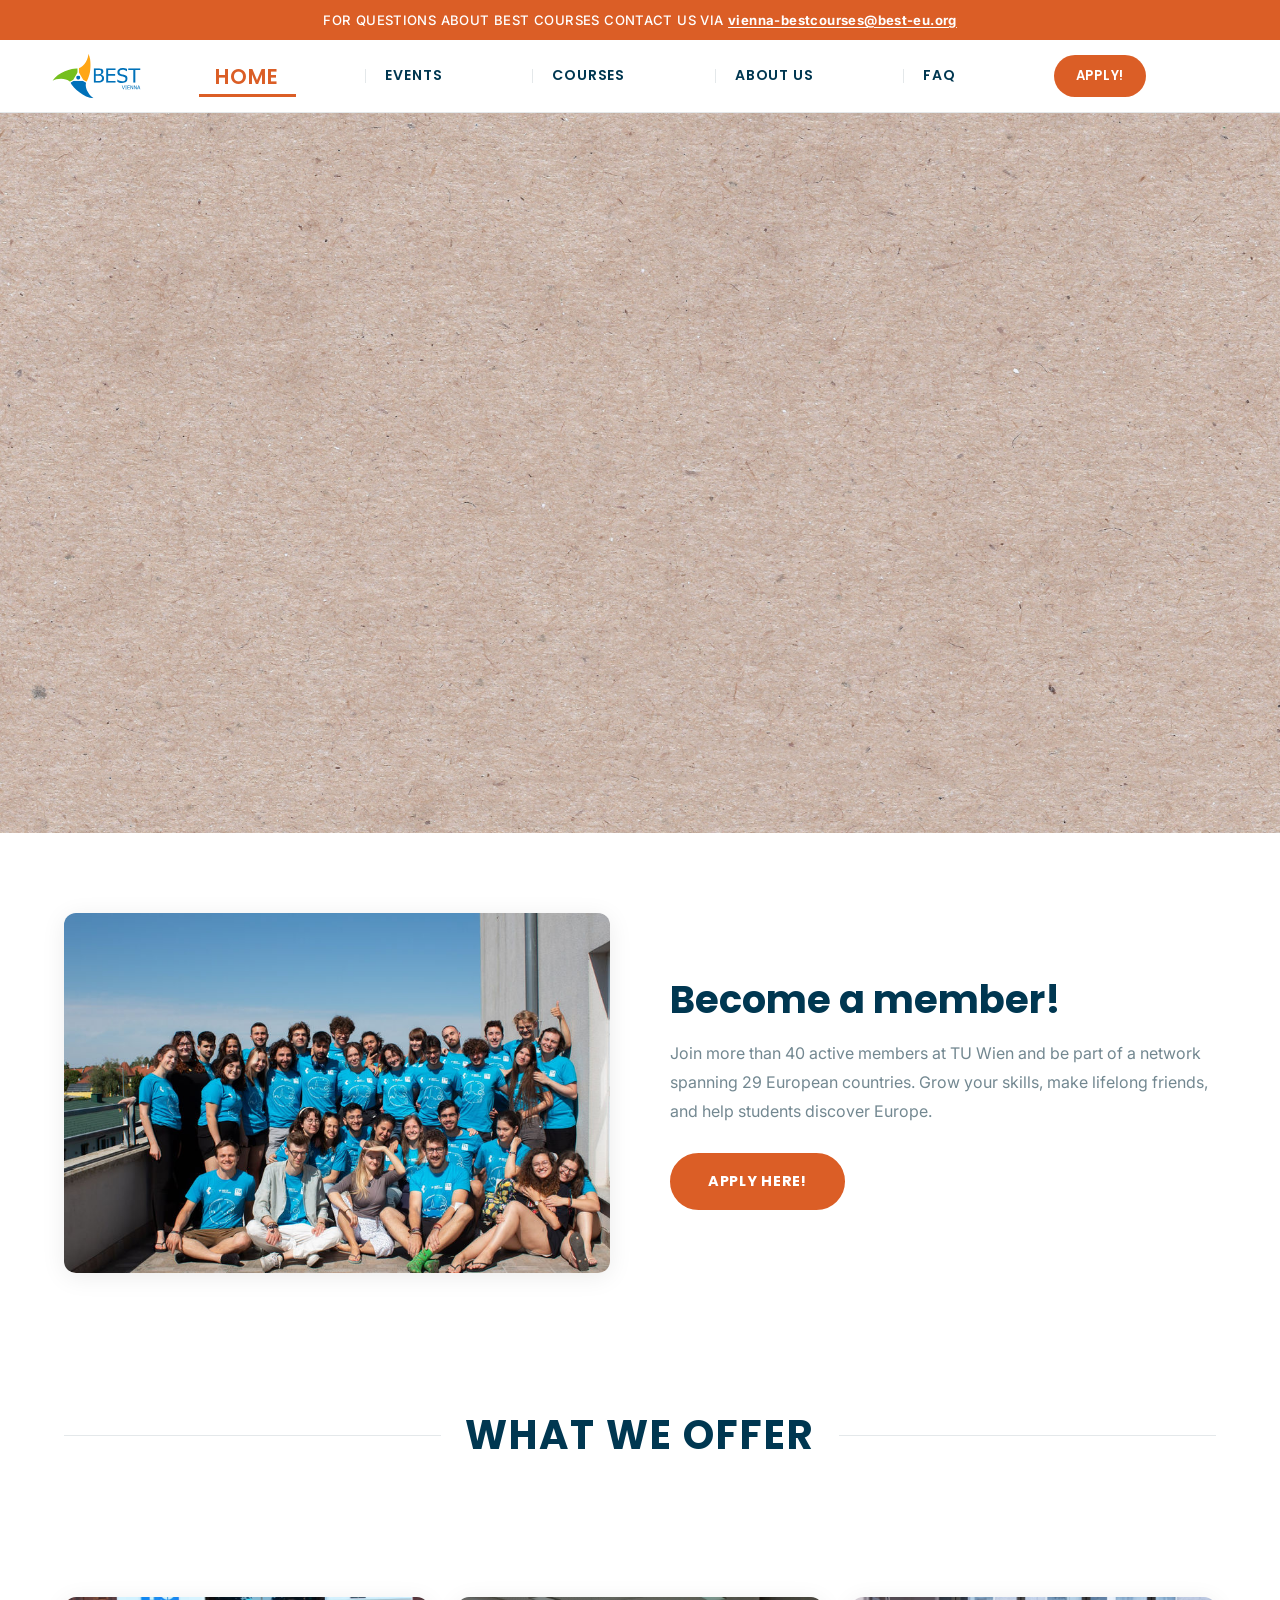
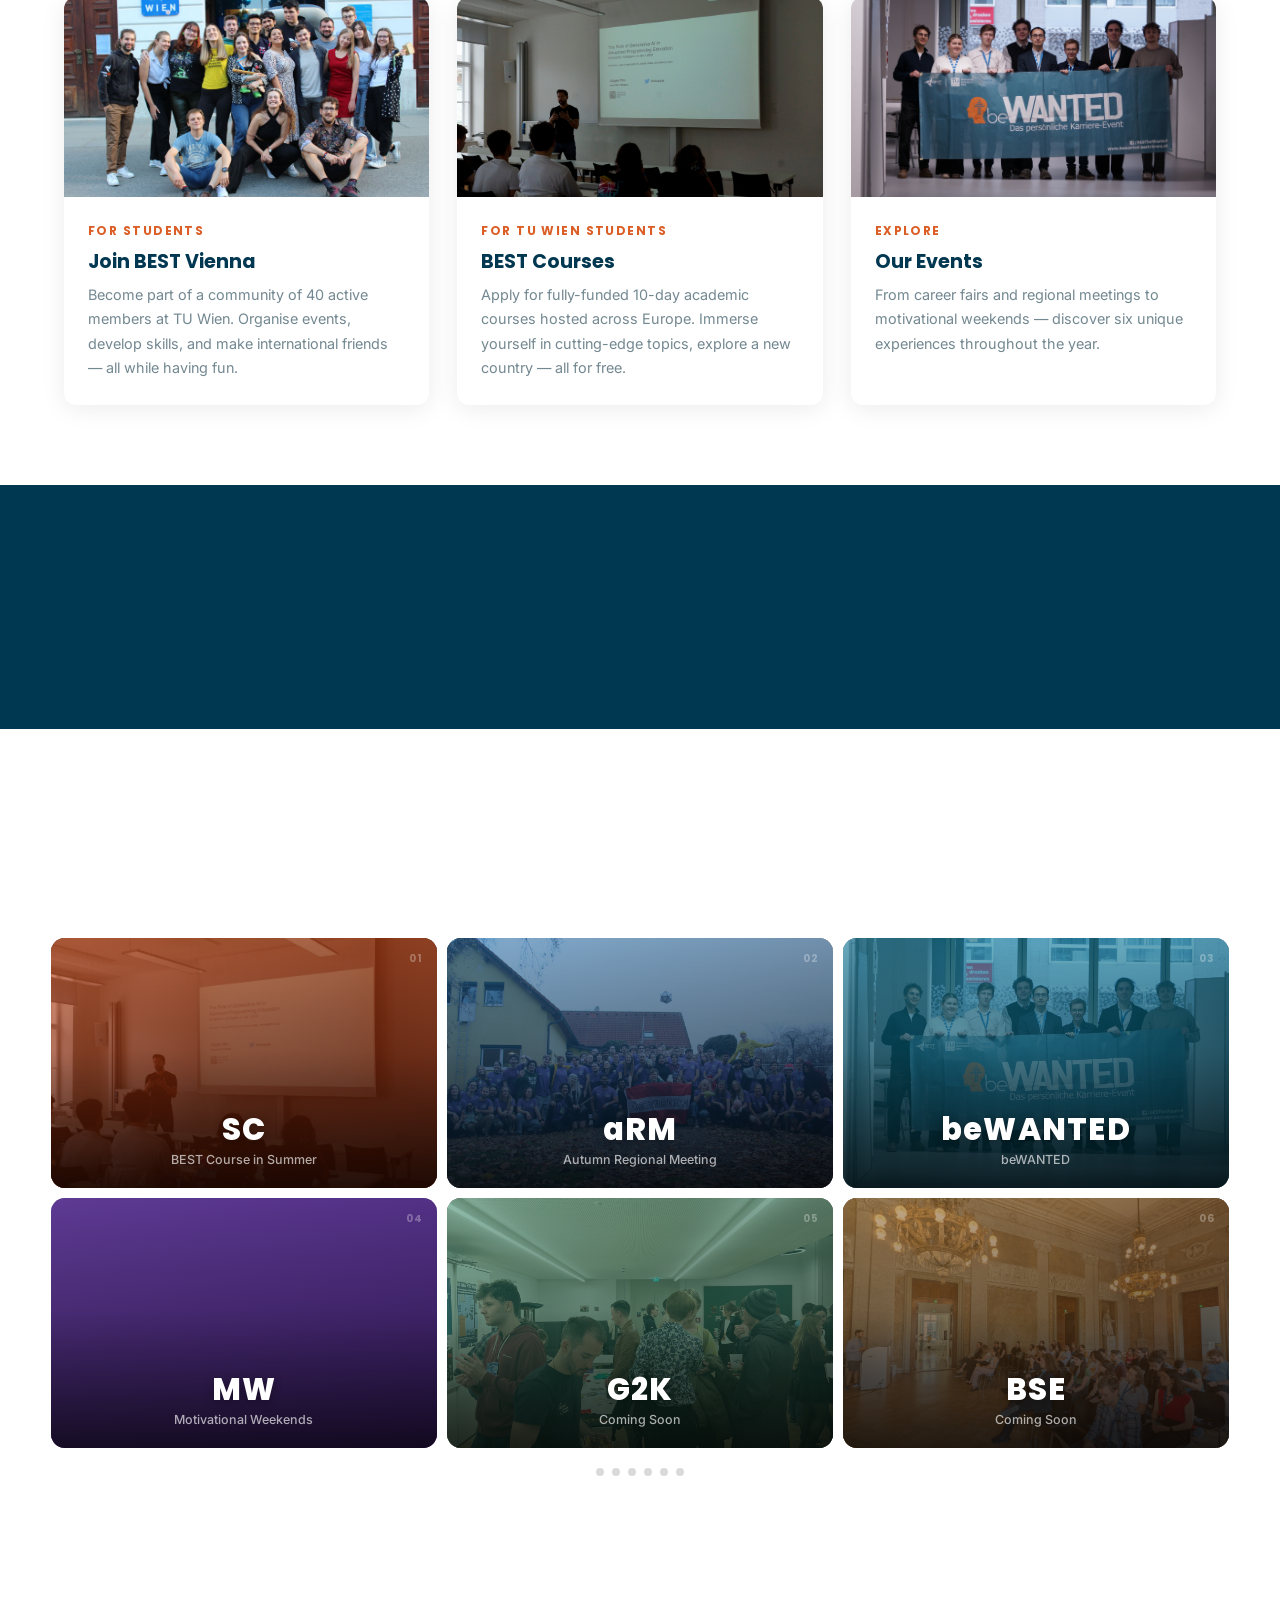
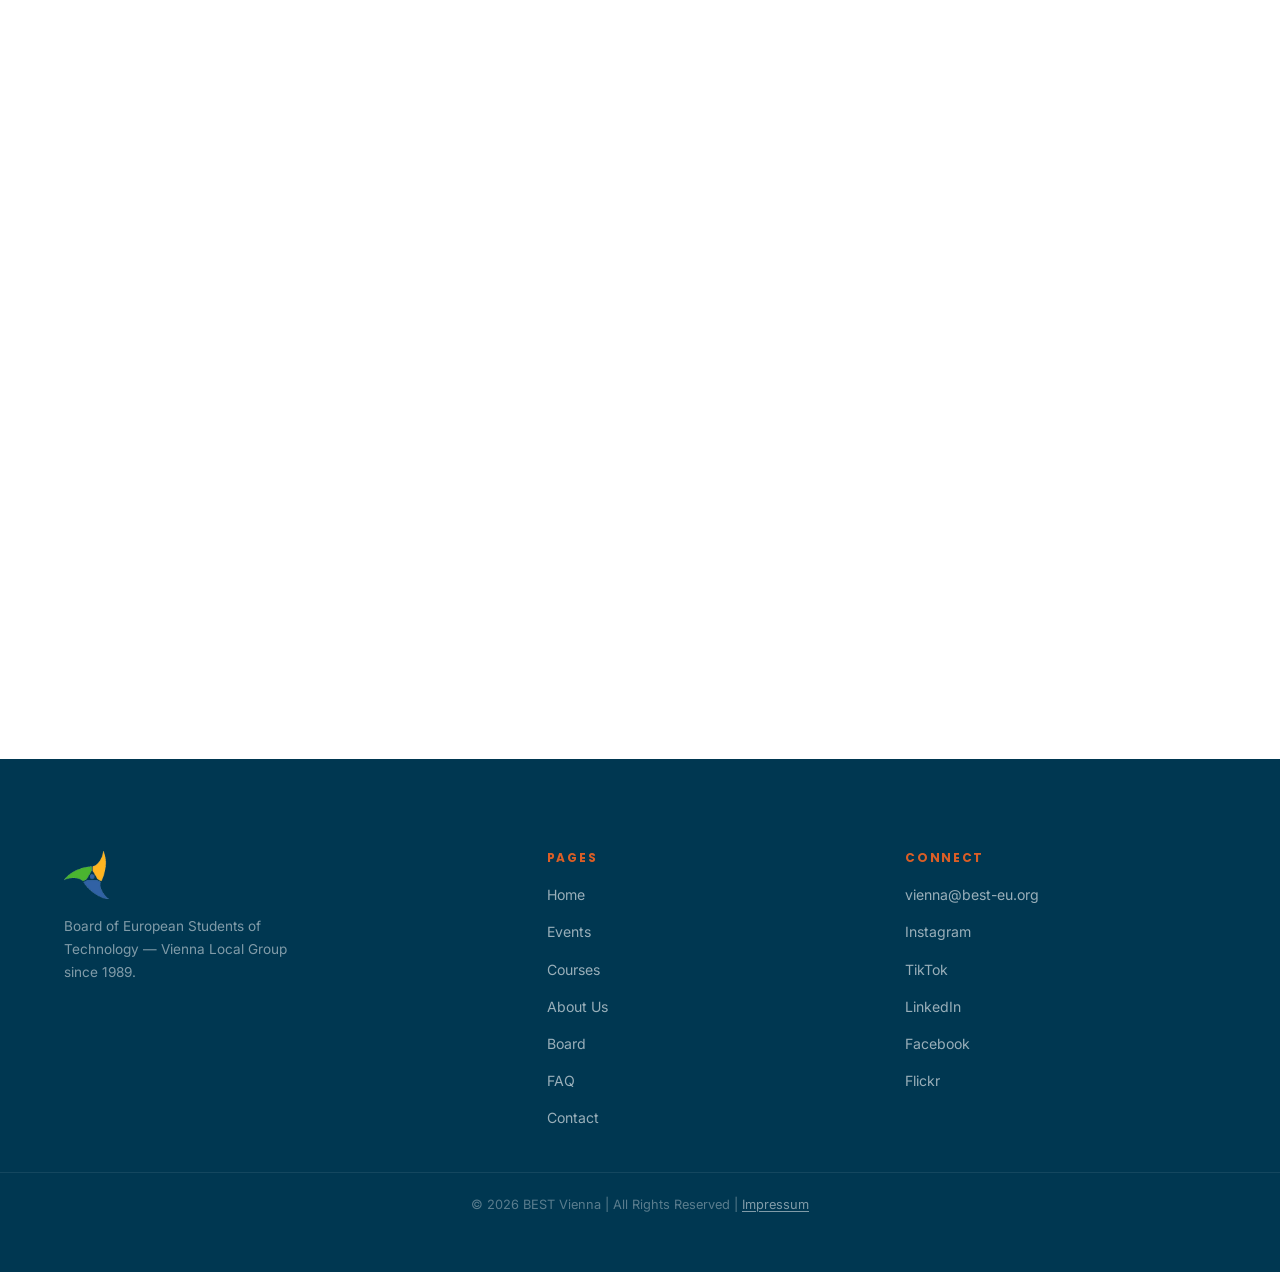
==== index.html @ dc5f65e5 "Restructure website UX: merge Board into About, simplify Home page - Merge Board page into About Us " ====
<!DOCTYPE html>
<html lang="en">
<head>
  <meta charset="UTF-8" />
  <meta name="viewport" content="width=device-width, initial-scale=1.0" />
  <title>BEST Vienna — Board of European Students of Technology</title>
  <meta name="description" content="BEST Vienna — Board of European Students of Technology at TU Wien. Connecting students across Europe since 1989." />

  <link rel="preconnect" href="https://fonts.googleapis.com" />
  <link rel="preconnect" href="https://fonts.gstatic.com" crossorigin />
  <link href="https://fonts.googleapis.com/css2?family=Inter:wght@400;500;600&family=Poppins:wght@600;700;800&display=swap" rel="stylesheet" />

  <link rel="stylesheet" href="assets/css/styles.css?v=2" />
  <link rel="stylesheet" href="assets/css/events.css" />
  <link rel="icon" href="assets/images/logos/best_logomark.png" type="image/png" />
  <link rel="preload" as="image" href="assets/images/Website_Header_Loading_Placeholder.png" />
</head>
<body>

  <!-- ===== Announcement Bar ===== -->
  <div class="announcement-bar">
    FOR QUESTIONS ABOUT BEST COURSES CONTACT US VIA
    <a href="mailto:vienna-bestcourses@best-eu.org">vienna-bestcourses@best-eu.org</a>
  </div>

  <!-- ===== Navbar ===== -->
  <div id="navbar-placeholder"></div>
  <script src="assets/js/navbar.js"></script>

  <main>

    <!-- ===== 1. Hero / Video ===== -->
    <section class="hero-video">
      <video class="hero-video-bg" id="heroVideo" autoplay muted playsinline aria-hidden="true"
             poster="assets/images/Website_Header_Loading_Placeholder.png">
        <source src="assets/images/Website_Header_Blue.mp4" type="video/mp4" />
      </video>
      <!-- Placeholder shown atomically from preload cache, fades out when video plays -->
      <div class="hero-placeholder" id="heroPlaceholder" aria-hidden="true"></div>
    </section>

    <!-- ===== 2. Become a Member ===== -->
    <section class="join-section section-pad">
      <div class="container join-inner">
        <div class="join-image fade-up">
          <img src="assets/images/sc22_group_lg.jpg" alt="BEST Vienna members" />
        </div>
        <div class="join-content fade-up delay-2">
          <h2>Become a member!</h2>
          <p>
            Join more than <span id="stat-active-members">20</span> active members at TU Wien and be part of a network spanning
            <span id="stat-countries-join">30</span> European countries. Grow your skills, make lifelong friends, and help students
            discover Europe.
          </p>
          <a href="https://forms.gle/giR4ARjsJGW3wWr38" class="btn btn-primary btn-lg">Apply here!</a>
        </div>
      </div>
    </section>

    <!-- ===== 3. WHAT WE OFFER ===== -->
    <div class="section-divider container fade-up">
      <span>WHAT WE OFFER</span>
    </div>

    <section class="pillars-section section-pad">
      <div class="container">
        <div class="pillars-grid">
          <a href="about.html" class="pillar-card fade-up delay-1">
            <img src="assets/images/lga22_group_lg.jpg" alt="Join BEST Vienna" class="pillar-img" />
            <div class="pillar-body">
              <div class="pillar-label">For Students</div>
              <h3>Join BEST Vienna</h3>
              <p>
                Become part of a community of <span id="stat-active-members-pillar">40</span> active members at TU Wien.
                Organise events, develop skills, and make international friends — all while having fun.
              </p>
            </div>
          </a>
          <a href="https://www.bestvienna.at/news" class="pillar-card fade-up delay-2">
            <img src="assets/images/events/BEST_Course.jpg" alt="BEST Courses" class="pillar-img" />
            <div class="pillar-body">
              <div class="pillar-label">For TU Wien Students</div>
              <h3>BEST Courses</h3>
              <p>
                Apply for fully-funded 10-day academic courses hosted across Europe.
                Immerse yourself in cutting-edge topics, explore a new country — all for free.
              </p>
            </div>
          </a>
          <a href="events.html" class="pillar-card fade-up delay-3">
            <img src="assets/images/events/beWANTED.jpg" alt="Our Events" class="pillar-img" />
            <div class="pillar-body">
              <div class="pillar-label">Explore</div>
              <h3>Our Events</h3>
              <p>
                From career fairs and regional meetings to motivational weekends —
                discover six unique experiences throughout the year.
              </p>
            </div>
          </a>
        </div>
      </div>
    </section>

    <!-- ===== 4. BEST in NUMBERS ===== -->
    <section class="stats-bar">
      <div class="container">
        <div class="stats-bar-inner">
          <div class="stats-bar-item fade-up delay-1">
            <div class="stat-number" id="stat-local-groups" data-target="84" data-suffix="">84</div>
            <div class="stat-label">Local BEST Groups</div>
          </div>
          <div class="stats-bar-item fade-up delay-2">
            <div class="stat-number" id="stat-countries" data-target="30" data-suffix="">30</div>
            <div class="stat-label">Countries</div>
          </div>
          <div class="stats-bar-item fade-up delay-3">
            <div class="stat-number" id="stat-volunteers" data-target="4000" data-suffix="+">4000+</div>
            <div class="stat-label">Volunteers</div>
          </div>
          <div class="stats-bar-item fade-up delay-4">
            <div class="stat-number" id="stat-vienna-members" data-target="40" data-suffix="">~40</div>
            <div class="stat-label">Members in Vienna</div>
          </div>
        </div>
      </div>
    </section>

    <!-- ===== 7. OUR EVENTS ===== -->
    <div class="section-divider container fade-up">
      <span>OUR EVENTS</span>
    </div>

    <section class="ev-selector ev-selector--light" id="events">
      <div class="ev-hint fade-up" aria-live="polite" id="evHint">— Select an event to explore —</div>

      <div class="ev-stage" id="evStage">

        <!-- Featured panel (expands on selection) -->
        <div class="ev-featured" id="evFeatured" aria-label="Event detail" role="region">
          <div class="ev-feat-bg" id="evFeatBg" aria-hidden="true"></div>
          <div class="ev-feat-overlay" aria-hidden="true"></div>
          <div class="ev-feat-content">
            <div class="ev-feat-image" id="evFeatImage" aria-hidden="true">
              <img id="evFeatImg" alt="" src="">
            </div>
            <div class="ev-feat-left">
              <span class="ev-feat-tag" id="evFeatTag"></span>
              <h2 class="ev-feat-title" id="evFeatTitle"></h2>
              <p class="ev-feat-desc" id="evFeatDesc"></p>
              <ul class="ev-feat-facts" id="evFeatFacts" aria-label="Key facts"></ul>
              <a class="btn btn-primary ev-feat-cta" id="evFeatCta" href="#">—</a>
            </div>
          </div>
          <div class="ev-feat-deco" id="evFeatDeco" aria-hidden="true"></div>
          <button class="ev-feat-close" id="evFeatClose" aria-label="Close event detail">
            <svg width="18" height="18" viewBox="0 0 24 24" fill="none" stroke="currentColor" stroke-width="2.5" stroke-linecap="round"><line x1="18" y1="6" x2="6" y2="18"/><line x1="6" y1="6" x2="18" y2="18"/></svg>
          </button>
        </div>

        <!-- Cards grid — populated by events.js -->
        <div class="ev-cards" id="evCards" role="list" aria-label="Events"></div><!-- /ev-cards -->
      </div><!-- /ev-stage -->

      <!-- Dots indicator — populated by events.js -->
      <div class="ev-dots" id="evDots" role="tablist" aria-label="Event navigation"></div>

    </section>

    <!-- ===== 8. CONTACT ===== -->
    <div class="section-divider container fade-up">
      <span>CONTACT</span>
    </div>

    <section id="contact" class="contact-section section-pad">
      <div class="container contact-inner">
        <div class="contact-left fade-up">
          <h2 class="section-title">Stay in touch!</h2>
          <p>
            Are you a student who wants to join our organization? A company that would like to work with us?
            Or just a person with important questions?
          </p>
          <p>
            You can find our office in the main building of the TU Wien:
          </p>

          <div class="highlight-box">
            <p>
              <strong>
                <a href="https://tuw-maps.tuwien.ac.at/?q=ACEG38" target="_blank" rel="noopener" style="color: var(--orange);">
                  HTU, Karlsplatz 13, Hof 1, Stiege 4, ground floor, 1040 Vienna
                </a>
              </strong>
            </p>
            <p style="margin-top: 8px; font-size: 0.88rem;">
              Office hours: every <strong>Wednesday 18:00–18:30</strong><br />
              Weekly meetings at <strong>18:30</strong> — you are very welcome to join!
            </p>
            <p style="margin-top: 8px; font-size: 0.82rem; color: var(--gray);">
              Note: No office hours or meetings during vacation or when the university is closed.
            </p>
          </div>

          <div class="contact-links">
            <a href="mailto:vienna@best-eu.org" class="contact-link-item featured">
              <div class="icon"><img src="assets/images/envelope-fill.svg" alt="" class="contact-icon"></div>
              <div>
                <div class="link-text">vienna@best-eu.org</div>
                <div class="link-label">General contact</div>
              </div>
            </a>
            <a href="https://www.instagram.com/bestvienna" target="_blank" rel="noopener" class="contact-link-item featured">
              <div class="icon"><img src="assets/images/logos/instagram.svg" alt="" class="contact-icon"></div>
              <div>
                <div class="link-text">instagram.com/bestvienna</div>
                <div class="link-label">Follow us on Instagram</div>
              </div>
            </a>
            <a href="https://www.tiktok.com/@best_vienna" target="_blank" rel="noopener" class="contact-link-item featured">
              <div class="icon"><img src="assets/images/logos/tiktok.svg" alt="" class="contact-icon"></div>
              <div>
                <div class="link-text">tiktok.com/@best_vienna</div>
                <div class="link-label">Follow us on TikTok</div>
              </div>
            </a>
            <a href="https://www.linkedin.com/company/best-vienna/" target="_blank" rel="noopener" class="contact-link-item featured">
              <div class="icon"><img src="assets/images/logos/linkedin.svg" alt="" class="contact-icon"></div>
              <div>
                <div class="link-text">linkedin.com/company/best-vienna</div>
                <div class="link-label">Connect on LinkedIn</div>
              </div>
            </a>
          </div>
        </div>

        <div class="contact-right fade-up delay-2">
          <iframe
            src="https://www.google.com/maps/embed?pb=!1m18!1m12!1m3!1d2659.3823640398326!2d16.367537415579567!3d48.19931557922704!2m3!1f0!2f0!3f0!3m2!1i1024!2i768!4f13.1!3m3!1m2!1s0x0%3A0xd3e3b63bd34c22e1!2sBoard%20of%20European%20Students%20of%20Technology%20Vienna!5e0!3m2!1sen!2sat!4v1617900000000!5m2!1sen!2sat"
            allowfullscreen=""
            loading="lazy"
            referrerpolicy="no-referrer-when-downgrade"
            title="BEST Vienna location on Google Maps">
          </iframe>
        </div>
      </div>
    </section>

  </main>

  <!-- ===== Footer ===== -->
  <div id="footer-placeholder"></div>
  <script src="assets/js/footer.js"></script>

  <script src="assets/js/config.js"></script>
  <script>
    // Inject BEST_STATS values into prose and stats bar
    document.getElementById('stat-active-members').textContent       = BEST_STATS.activeMembers;
    document.getElementById('stat-countries-join').textContent        = BEST_STATS.countries;
    document.getElementById('stat-active-members-pillar').textContent = BEST_STATS.activeMembers;

    var lgEl = document.getElementById('stat-local-groups');
    lgEl.textContent    = BEST_STATS.localGroups;
    lgEl.dataset.target = BEST_STATS.localGroups;

    var cEl = document.getElementById('stat-countries');
    cEl.textContent    = BEST_STATS.countries;
    cEl.dataset.target = BEST_STATS.countries;

    var vEl = document.getElementById('stat-volunteers');
    vEl.textContent    = BEST_STATS.volunteers + '+';
    vEl.dataset.target = BEST_STATS.volunteers;

    var vmEl = document.getElementById('stat-vienna-members');
    vmEl.textContent    = '~' + BEST_STATS.activeMembers;
    vmEl.dataset.target = BEST_STATS.activeMembers;
  </script>
  <script src="assets/js/main.js"></script>
  <script src="assets/js/events.js"></script>
</body>
</html>
---- assets/css/styles.css ----
/* ============================================
   BEST Vienna — Redesign
   ============================================ */

/* ---------- Reset & Base ---------- */
*, *::before, *::after {
  box-sizing: border-box;
  margin: 0;
  padding: 0;
}

:root {
  --navy:        #003751;
  --navy-mid:    #515e66;
  --orange:      #db5e26;
  --orange-dark: #b84e1f;
  --orange-light: #ed925f;
  --white:       #ffffff;
  --off-white:   #ffffff;
  --gray-light:  #e4e8ea;
  --gray:        #738891;
  --text:        #515e66;
  --title-white: #f2f2f2;
  --card-shadow: 0 4px 24px rgba(0, 0, 0, 0.08);
  --transition:  0.3s ease;
  --radius:      12px;
  --radius-sm:   8px;
  --max-width:   1200px;
}

html {
  scroll-behavior: smooth;
}

html {
  overflow-x: clip;
}

body {
  font-family: 'Inter', sans-serif;
  color: var(--text);
  background: var(--white);
  line-height: 1.7;
  overflow-x: clip;
}

img {
  max-width: 100%;
  display: block;
}

a {
  color: inherit;
  text-decoration: none;
}

ul {
  list-style: none;
}

/* ---------- Typography ---------- */
h1, h2, h3, h4, h5, h6 {
  font-family: 'Poppins', sans-serif;
  line-height: 1.2;
}

h1 { font-size: clamp(2.4rem, 5vw, 4rem); }
h2 { font-size: clamp(1.8rem, 3.5vw, 2.6rem); }
h3 { font-size: clamp(1.3rem, 2.5vw, 1.8rem); }
h4 { font-size: 1.2rem; }
h5 { font-size: 1rem; }

p {
  font-size: 1rem;
  color: var(--gray);
  line-height: 1.8;
}

/* ---------- Utility ---------- */
.container {
  width: 90%;
  max-width: var(--max-width);
  margin: 0 auto;
}

.section-pad {
  padding: 80px 0;
}

.section-title {
  font-size: clamp(1.6rem, 3vw, 2.2rem);
  font-weight: 700;
  color: var(--navy);
  margin-bottom: 12px;
}

.section-subtitle {
  font-size: 1rem;
  color: var(--gray);
  max-width: 560px;
}

.text-center { text-align: center; }
.text-orange { color: var(--orange); }

/* ---------- Buttons ---------- */
.btn {
  display: inline-block;
  padding: 12px 28px;
  border-radius: 50px;
  font-family: 'Poppins', sans-serif;
  font-weight: 600;
  font-size: 0.9rem;
  letter-spacing: 0.04em;
  cursor: pointer;
  transition: var(--transition);
  border: 2px solid transparent;
}

.btn-primary {
  background: var(--orange);
  color: var(--white);
  border-color: var(--orange);
}

.btn-primary:hover {
  background: var(--orange-dark);
  border-color: var(--orange-dark);
  transform: translateY(-2px);
  box-shadow: 0 8px 20px rgba(232, 82, 26, 0.3);
}

.btn-outline {
  background: transparent;
  color: var(--navy);
  border-color: var(--navy);
}

.btn-outline:hover {
  background: var(--navy);
  color: var(--white);
  transform: translateY(-2px);
}

.btn-outline-white {
  background: transparent;
  color: var(--white);
  border-color: rgba(255,255,255,0.6);
}

.btn-outline-white:hover {
  background: rgba(255,255,255,0.15);
  border-color: var(--white);
  transform: translateY(-2px);
}

/* ---------- Announcement Bar ---------- */
.announcement-bar {
  background: var(--orange);
  color: var(--white);
  font-size: 0.82rem;
  font-weight: 500;
  text-align: center;
  padding: 9px 20px;
  letter-spacing: 0.03em;
}

.announcement-bar a {
  color: var(--white);
  font-weight: 700;
  text-decoration: underline;
  text-underline-offset: 2px;
}

/* ---------- Navbar ---------- */
.navbar {
  position: sticky;
  top: 0;
  z-index: 1000;
  background: #ffffff;
  border-bottom: 1px solid var(--gray-light);
  transition: var(--transition);
}

.navbar-inner {
  display: flex;
  align-items: center;
  justify-content: space-between;
  height: 72px;
}

.nav-logo {
  display: flex;
  flex-direction: column;
  align-items: center;
  gap: 2px;
  text-decoration: none;
}

.nav-logo img {
  width: 65px;
  height: 92px;
  transform: rotate(-90deg);
  margin: -10px 0;
}

.nav-logo-text { display: none; }

.nav-links {
  display: flex;
  align-items: center;
  justify-content: space-evenly;
  flex: 1;
  height: 72px;
}

.nav-links a {
  font-family: 'Poppins', sans-serif;
  font-size: 0.88rem;
  font-weight: 600;
  letter-spacing: 0.06em;
  text-transform: uppercase;
  color: var(--navy);
  padding: 0 20px;
  display: flex;
  align-items: center;
  border-bottom: 3px solid transparent;
  border-top: 3px solid transparent;
  transition: color var(--transition), border-color var(--transition);
  position: relative;
}

/* Home icon: larger font */
.nav-links a:first-child {
  font-size: 1.3rem;
  padding: 0 16px;
}

/* APPLY! pill button */
.nav-apply-btn {
  background: var(--orange) !important;
  color: var(--white) !important;
  border-radius: 50px !important;
  padding: 10px 22px !important;
  margin-left: 8px;
  border-bottom: none !important;
  border-top: none !important;
  font-size: 0.82rem !important;
  align-self: center;
  transition: background var(--transition), transform var(--transition) !important;
}

.nav-apply-btn::before { display: none !important; }

.nav-apply-btn:hover {
  background: var(--orange-dark) !important;
  color: var(--white) !important;
  transform: translateY(-1px);
}

/* vertical dividers between links */
.nav-links a + a::before {
  content: '';
  position: absolute;
  left: 0;
  top: 20%;
  height: 60%;
  width: 1px;
  background: var(--gray-light);
}

.nav-links a:hover {
  color: var(--orange);
}

.nav-links a.active {
  color: var(--orange);
  border-bottom-color: var(--orange);
}

.hamburger {
  display: none;
  flex-direction: column;
  gap: 5px;
  cursor: pointer;
  padding: 6px;
  background: none;
  border: none;
}

.hamburger span {
  display: block;
  width: 24px;
  height: 2px;
  background: var(--navy);
  border-radius: 2px;
  transition: var(--transition);
}

.hamburger.open span:nth-child(1) { transform: translateY(7px) rotate(45deg); }
.hamburger.open span:nth-child(2) { opacity: 0; }
.hamburger.open span:nth-child(3) { transform: translateY(-7px) rotate(-45deg); }

/* ---------- Mobile Nav ---------- */
.mobile-nav {
  display: none;
  flex-direction: column;
  padding: 16px 0;
  border-top: 1px solid var(--gray-light);
}

.mobile-nav a {
  font-family: 'Poppins', sans-serif;
  font-size: 0.9rem;
  font-weight: 600;
  letter-spacing: 0.06em;
  text-transform: uppercase;
  color: var(--orange);
  padding: 12px 20px;
  transition: var(--transition);
}

.mobile-nav a:hover,
.mobile-nav a.active {
  color: var(--navy);
  background: rgba(13, 27, 42, 0.04);
}

.mobile-nav.open {
  display: flex;
}

/* ---------- Welcome Section ---------- */
.welcome-section {
  background: var(--white);
}

.welcome-inner {
  display: grid;
  grid-template-columns: 1fr 1fr;
  gap: 60px;
  align-items: center;
}

.welcome-left .logo-mark {
  width: 72px;
  height: auto;
  margin-bottom: 20px;
}

.welcome-left h2 {
  color: var(--navy);
  margin-bottom: 16px;
}

.welcome-left p {
  margin-bottom: 28px;
  max-width: 500px;
}

.welcome-btns {
  display: flex;
  gap: 14px;
  flex-wrap: wrap;
}

.welcome-right {
  position: relative;
  border-radius: var(--radius);
  overflow: hidden;
  box-shadow: var(--card-shadow);
}

.welcome-right img {
  width: 100%;
  height: 380px;
  object-fit: cover;
  transition: transform 0.6s ease;
}

.welcome-right:hover img {
  transform: scale(1.03);
}

/* ---------- About Pillars ---------- */
.pillars-section {
  background: var(--off-white);
}

.pillars-grid {
  display: grid;
  grid-template-columns: repeat(3, 1fr);
  gap: 28px;
  margin-top: 48px;
}

.pillar-card {
  background: var(--white);
  border-radius: var(--radius);
  overflow: hidden;
  box-shadow: var(--card-shadow);
  transition: transform var(--transition), box-shadow var(--transition);
}

.pillar-card:hover {
  transform: translateY(-6px);
  box-shadow: 0 12px 40px rgba(0,0,0,0.12);
}

.pillar-img {
  width: 100%;
  height: 200px;
  object-fit: cover;
}

.pillar-body {
  padding: 24px;
}

.pillar-label {
  font-family: 'Poppins', sans-serif;
  font-size: 0.75rem;
  font-weight: 700;
  letter-spacing: 0.12em;
  text-transform: uppercase;
  color: var(--orange);
  margin-bottom: 8px;
}

.pillar-body h3 {
  color: var(--navy);
  font-size: 1.2rem;
  margin-bottom: 10px;
}

.pillar-body p {
  font-size: 0.9rem;
  line-height: 1.7;
}

/* ---------- Stats Section ---------- */
.stats-section {
  background: var(--navy);
  padding: 72px 0;
}

.stats-header {
  text-align: center;
  margin-bottom: 52px;
}

.stats-header h2 {
  color: var(--white);
  font-weight: 800;
  letter-spacing: 0.06em;
}

.stats-header h2 span {
  color: var(--orange);
}

.stats-grid {
  display: grid;
  grid-template-columns: repeat(3, 1fr);
  gap: 24px;
}

.stat-card {
  background: rgba(255,255,255,0.06);
  border: 1px solid rgba(255,255,255,0.1);
  border-radius: var(--radius);
  padding: 40px 24px;
  text-align: center;
  transition: var(--transition);
}

.stat-card:hover {
  background: rgba(232, 82, 26, 0.15);
  border-color: var(--orange);
  transform: translateY(-4px);
}

.stat-number {
  font-family: 'Poppins', sans-serif;
  font-size: clamp(3rem, 5vw, 4rem);
  font-weight: 800;
  color: var(--orange);
  line-height: 1;
  margin-bottom: 8px;
}

.stat-label {
  font-family: 'Poppins', sans-serif;
  font-size: 0.85rem;
  font-weight: 500;
  letter-spacing: 0.12em;
  text-transform: uppercase;
  color: rgba(255,255,255,0.65);
}

/* ---------- Board Teaser ---------- */
.board-teaser {
  position: relative;
  padding: 80px 0;
  overflow: hidden;
}

.board-teaser-bg {
  position: absolute;
  inset: 0;
  background-image: url('../images/board_bg.jpg');
  background-size: cover;
  background-position: center;
  filter: brightness(0.22);
}

.board-teaser-inner {
  position: relative;
  z-index: 2;
  display: grid;
  grid-template-columns: 1fr 1fr;
  gap: 60px;
  align-items: center;
}

.board-teaser-left h2 {
  color: var(--white);
  font-size: clamp(1.6rem, 3vw, 2.2rem);
  margin-bottom: 12px;
}

.board-teaser-left .board-subtitle {
  color: var(--orange);
  font-family: 'Poppins', sans-serif;
  font-size: 0.85rem;
  letter-spacing: 0.1em;
  text-transform: uppercase;
  font-weight: 600;
  margin-bottom: 8px;
}

.board-teaser-left p {
  color: rgba(255,255,255,0.65);
  margin-bottom: 28px;
}

.board-members-list {
  display: grid;
  grid-template-columns: 1fr 1fr;
  gap: 14px;
}

.board-member-item {
  background: rgba(255,255,255,0.07);
  border: 1px solid rgba(255,255,255,0.1);
  border-radius: var(--radius-sm);
  padding: 14px 18px;
  transition: var(--transition);
}

.board-member-item:hover {
  background: rgba(232, 82, 26, 0.15);
  border-color: rgba(232, 82, 26, 0.4);
}

.board-member-item .member-name {
  font-family: 'Poppins', sans-serif;
  font-size: 0.9rem;
  font-weight: 600;
  color: var(--white);
}

.board-member-item .member-role {
  font-size: 0.78rem;
  color: var(--orange);
  font-weight: 500;
  margin-top: 2px;
}

/* ---------- Contact Section ---------- */
.contact-section {
  background: var(--white);
}

.contact-inner {
  display: grid;
  grid-template-columns: 1fr 1fr;
  gap: 60px;
  align-items: stretch;
}

.contact-left h2 {
  color: var(--navy);
  margin-bottom: 16px;
}

.contact-left p {
  margin-bottom: 16px;
}

.contact-left .highlight-box {
  background: var(--off-white);
  border-left: 4px solid var(--orange);
  border-radius: 0 var(--radius-sm) var(--radius-sm) 0;
  padding: 18px 20px;
  margin: 24px 0;
}

.contact-left .highlight-box p {
  margin: 0;
  font-size: 0.9rem;
  color: var(--text);
}

.contact-links {
  display: grid;
  grid-template-columns: 1fr 1fr;
  gap: 14px;
  margin-top: 24px;
}

.contact-link-item {
  display: flex;
  align-items: center;
  gap: 14px;
  padding: 14px 18px;
  background: var(--off-white);
  border-radius: var(--radius-sm);
  transition: var(--transition);
}

.contact-link-item.featured {
  background: var(--navy);
  border: none;
}

.contact-link-item.featured .link-text {
  color: var(--white);
  font-weight: 600;
}

.contact-link-item.featured .link-label {
  color: rgba(255,255,255,0.55);
}

.contact-link-item.featured:hover {
  background: var(--navy-mid);
  transform: translateX(4px);
}

.contact-link-item:hover {
  background: rgba(232, 82, 26, 0.08);
  transform: translateX(4px);
}

.contact-link-item .icon {
  width: 40px;
  height: 40px;
  background: var(--orange);
  border-radius: 50%;
  display: flex;
  align-items: center;
  justify-content: center;
  flex-shrink: 0;
  color: var(--white);
}

.contact-link-item .icon .contact-icon {
  width: 20px;
  height: 20px;
  filter: brightness(0) invert(1);
  display: block;
}

.contact-link-item .link-text {
  font-size: 0.9rem;
  color: var(--navy);
  font-weight: 500;
}

.contact-link-item .link-label {
  font-size: 0.75rem;
  color: var(--gray);
  margin-top: 1px;
}

.contact-right {
  border-radius: var(--radius);
  overflow: hidden;
  box-shadow: var(--card-shadow);
  min-height: 420px;
}

.contact-right iframe {
  width: 100%;
  height: 100%;
  min-height: 420px;
  border: none;
  display: block;
}

/* ---------- Footer ---------- */
.site-footer {
  background: var(--navy);
  padding: 36px 0;
}

.footer-inner {
  display: flex;
  flex-direction: column;
  align-items: center;
  gap: 18px;
}

.footer-socials {
  display: flex;
  gap: 14px;
}

.footer-socials a {
  width: 40px;
  height: 40px;
  background: rgba(255,255,255,0.08);
  border-radius: 50%;
  display: flex;
  align-items: center;
  justify-content: center;
  transition: var(--transition);
}

.footer-socials a:hover {
  background: var(--orange);
  transform: translateY(-3px);
}

.footer-socials img {
  width: 18px;
  height: 18px;
  filter: brightness(0) invert(1);
  object-fit: contain;
}

.footer-copy {
  font-size: 0.82rem;
  color: rgba(255,255,255,0.4);
  text-align: center;
}

.footer-copy a {
  color: rgba(255,255,255,0.6);
  text-decoration: underline;
  text-underline-offset: 2px;
  transition: color var(--transition);
}

.footer-copy a:hover {
  color: var(--orange);
}

/* ============================================
   BOARD PAGE SPECIFIC
   ============================================ */

/* ---------- Board Hero ---------- */
.board-hero {
  position: relative;
  height: calc(100vh - 112px); /* full viewport minus navbar + announcement bar */
  overflow: hidden;
}

.board-hero-img {
  width: 100%;
  height: 100%;
  object-fit: cover;
  object-position: center 20%; /* keep faces/group visible */
  display: block;
}

.board-hero-overlay {
  position: absolute;
  inset: 0;
  background: linear-gradient(to top, rgba(0,21,33,0.80) 0%, rgba(0,21,33,0.20) 55%, transparent 100%);
}

.board-hero-content {
  position: absolute;
  bottom: 0;
  left: 0;
  right: 0;
  z-index: 2;
  padding-bottom: 52px;
  color: var(--white);
}

.board-hero-label {
  font-family: 'Poppins', sans-serif;
  font-size: 0.8rem;
  letter-spacing: 0.2em;
  text-transform: uppercase;
  color: var(--orange);
  font-weight: 600;
  display: block;
  margin-bottom: 10px;
}

.board-hero-content h1 {
  font-size: clamp(1.8rem, 4vw, 3rem);
  font-weight: 800;
  color: var(--white);
}

/* ---------- Board Members Section ---------- */
.board-members-section {
  background: var(--off-white);
}

.board-members-intro {
  max-width: 600px;
  margin: 0 auto 52px;
  text-align: center;
}

.board-members-intro h2 {
  color: var(--navy);
  margin-bottom: 12px;
}

.board-members-grid {
  display: grid;
  grid-template-columns: repeat(3, 1fr);
  gap: 28px;
}

.member-card {
  background: var(--white);
  border-radius: var(--radius);
  padding: 32px 24px;
  text-align: center;
  box-shadow: var(--card-shadow);
  transition: transform var(--transition), box-shadow var(--transition);
  position: relative;
  overflow: hidden;
}

.member-card::before {
  content: '';
  position: absolute;
  top: 0; left: 0; right: 0;
  height: 4px;
  background: linear-gradient(90deg, var(--orange), var(--orange-dark));
  opacity: 0;
  transition: opacity var(--transition);
}

.member-card:hover {
  transform: translateY(-8px);
  box-shadow: 0 16px 48px rgba(0,0,0,0.12);
}

.member-card:hover::before {
  opacity: 1;
}

.member-photo-wrap {
  width: 130px;
  height: 130px;
  margin: 0 auto 20px;
  border-radius: 50%;
  overflow: hidden;
  border: 3px solid var(--gray-light);
  transition: border-color var(--transition);
}

.member-card:hover .member-photo-wrap {
  border-color: var(--orange);
}

.member-photo-wrap img {
  width: 100%;
  height: 100%;
  object-fit: cover;
  transition: transform 0.5s ease;
}

.member-card:hover .member-photo-wrap img {
  transform: scale(1.07);
}

.member-card h3 {
  font-size: 1.1rem;
  font-weight: 700;
  color: var(--navy);
  margin-bottom: 6px;
}

.member-role {
  font-family: 'Poppins', sans-serif;
  font-size: 0.82rem;
  font-weight: 600;
  color: var(--orange);
  text-transform: uppercase;
  letter-spacing: 0.06em;
  margin-bottom: 14px;
}

.member-divider {
  width: 36px;
  height: 2px;
  background: var(--gray-light);
  margin: 0 auto 14px;
  border-radius: 2px;
}

.member-study {
  font-size: 0.85rem;
  color: var(--gray);
  margin-bottom: 10px;
}

.member-email {
  font-size: 0.82rem;
  color: var(--navy-mid);
  font-weight: 500;
  word-break: break-all;
  transition: color var(--transition);
}

.member-email:hover {
  color: var(--orange);
  text-decoration: underline;
  text-underline-offset: 2px;
}

/* ============================================
   SCROLL ANIMATIONS
   ============================================ */
.fade-up {
  opacity: 0;
  transform: translateY(20px);
  transition: opacity 0.4s ease, transform 0.4s ease;
}

.fade-up.visible {
  opacity: 1;
  transform: translateY(0);
}

.fade-up.delay-1 { transition-delay: 0.07s; }
.fade-up.delay-2 { transition-delay: 0.14s; }
.fade-up.delay-3 { transition-delay: 0.21s; }
.fade-up.delay-4 { transition-delay: 0.28s; }
.fade-up.delay-5 { transition-delay: 0.35s; }

/* ============================================
   HOME PAGE — NEW SECTIONS
   ============================================ */

/* ---------- btn-lg ---------- */
.btn-lg {
  padding: 14px 36px;
  font-size: 1rem;
}

/* ---------- section-pad-sm ---------- */
.section-pad-sm {
  padding: 48px 0;
}

/* ---------- Hero / Video ---------- */
.hero-video {
  display: block;
  overflow: hidden;
  background: var(--navy);
  position: relative;
}

.hero-placeholder {
  position: absolute;
  inset: 0;
  background-image: url('../images/Website_Header_Loading_Placeholder.png');
  background-size: cover;
  background-position: center;
  z-index: 1;
  transition: opacity 0.4s ease;
}

.hero-placeholder.fade-out {
  opacity: 0;
  pointer-events: none;
}

.hero-video-bg {
  display: block;
  width: 100%;
  height: auto;
}

.hero-title-box {
  position: relative;
  z-index: 2;
  text-align: center;
  color: var(--white);
  padding: 48px 40px;
  border: 2px solid rgba(255,255,255,0.25);
  border-radius: var(--radius);
  backdrop-filter: blur(4px);
  background: rgba(13,27,42,0.3);
  max-width: 560px;
  width: 90%;
}

.hero-title-box h1 {
  color: var(--white);
  font-weight: 800;
  margin-bottom: 12px;
}

.hero-title-box p {
  color: rgba(255,255,255,0.75);
  font-size: 1rem;
  letter-spacing: 0.06em;
  text-transform: uppercase;
  margin: 0;
}

/* ---------- Join / Become a member ---------- */
.join-section {
  background: var(--white);
}

.join-inner {
  display: grid;
  grid-template-columns: 1fr 1fr;
  gap: 60px;
  align-items: center;
}

.join-image {
  border-radius: var(--radius);
  overflow: hidden;
  box-shadow: var(--card-shadow);
}

.join-image img {
  width: 100%;
  height: 360px;
  object-fit: cover;
  transition: transform 0.6s ease;
  display: block;
}

.join-image:hover img {
  transform: scale(1.03);
}

.join-content h2 {
  color: var(--navy);
  font-size: clamp(1.8rem, 3vw, 2.6rem);
  margin-bottom: 16px;
}

.join-content p {
  margin-bottom: 28px;
}

/* ---------- Section Divider ---------- */
.section-divider {
  display: flex;
  align-items: center;
  padding: 48px 0 0;
}

.section-divider::before,
.section-divider::after {
  content: '';
  flex: 1;
  height: 1px;
  background: var(--gray-light);
}

.section-divider span {
  padding: 0 24px;
  font-family: 'Poppins', sans-serif;
  font-weight: 700;
  font-size: 2.5rem;
  letter-spacing: 0.05em;
  text-transform: uppercase;
  color: var(--navy);
  white-space: nowrap;
}

/* ---------- BEST in NUMBERS (stats bar) ---------- */
.stats-bar {
  background: var(--navy);
  padding: 64px 0;
}

.stats-bar-inner {
  display: flex;
  justify-content: space-around;
  align-items: center;
  gap: 24px;
  flex-wrap: wrap;
}

.stats-bar-item {
  text-align: center;
  padding: 16px 24px;
}

.stats-bar-item .stat-number {
  font-family: 'Poppins', sans-serif;
  font-size: clamp(2.4rem, 4.5vw, 3.4rem);
  font-weight: 800;
  color: var(--orange);
  line-height: 1;
  margin-bottom: 8px;
}

.stats-bar-item .stat-label {
  font-family: 'Poppins', sans-serif;
  font-size: 0.82rem;
  font-weight: 500;
  letter-spacing: 0.1em;
  text-transform: uppercase;
  color: rgba(255,255,255,0.6);
}

/* Pillar cards as links */
a.pillar-card {
  text-decoration: none;
  color: inherit;
  display: block;
}

/* ---------- OUR EVENTS ---------- */
.events-section {
  background: var(--white);
}

.events-grid {
  display: grid;
  grid-template-columns: repeat(3, 1fr);
  gap: 20px;
  margin-bottom: 32px;
}

.events-grid--four {
  grid-template-columns: repeat(2, 1fr);
  max-width: 700px;
  margin-left: auto;
  margin-right: auto;
}

.event-card {
  border-radius: var(--radius);
  overflow: hidden;
  aspect-ratio: 1 / 1;
  background: var(--event-color, var(--navy));
  position: relative;
  cursor: pointer;
  transition: transform var(--transition), box-shadow var(--transition);
  box-shadow: var(--card-shadow);
}

.event-card:hover {
  transform: translateY(-6px);
  box-shadow: 0 16px 40px rgba(0,0,0,0.16);
}

.event-card-inner {
  position: absolute;
  inset: 0;
  background: linear-gradient(to top, rgba(0,0,0,0.65) 0%, rgba(0,0,0,0.1) 60%, rgba(0,0,0,0) 100%);
  color: var(--white);
  text-align: center;
  transition: background var(--transition);
}

.event-card-inner .event-text {
  position: absolute;
  bottom: 20px;
  left: 0;
  right: 0;
  padding: 0 20px;
  transition: bottom var(--transition), transform var(--transition);
}

.event-card:hover .event-card-inner {
  background: linear-gradient(135deg, rgba(0,0,0,0.55) 0%, rgba(0,0,0,0.25) 100%);
}

.event-card:hover .event-card-inner .event-text {
  bottom: 50%;
  transform: translateY(50%);
}

.event-abbr {
  font-family: 'Poppins', sans-serif;
  font-size: clamp(1.4rem, 3vw, 2rem);
  font-weight: 800;
  color: var(--white);
  letter-spacing: 0.04em;
  margin-bottom: 8px;
}

.event-name {
  font-size: 0.82rem;
  font-weight: 500;
  color: rgba(255,255,255,0.85);
  letter-spacing: 0.03em;
}

.show-more {
  text-align: center;
  padding: 8px 0 16px;
}

.show-more a {
  font-family: 'Poppins', sans-serif;
  font-size: 0.9rem;
  font-weight: 600;
  color: var(--orange);
  letter-spacing: 0.06em;
  transition: color var(--transition);
}

.show-more a:hover { color: var(--orange-dark); text-decoration: underline; }

/* ---------- CONTACT (new) ---------- */
.contact-new {
  background: var(--off-white);
}

.contact-new-inner {
  text-align: center;
  max-width: 680px;
  margin: 0 auto;
}

.contact-new-inner h2 {
  color: var(--navy);
  margin-bottom: 12px;
}

.contact-new-inner > p {
  margin-bottom: 28px;
}

.contact-info-box {
  text-align: left;
  margin-bottom: 40px;
}

.contact-icons-row {
  display: flex;
  justify-content: center;
  gap: 32px;
  flex-wrap: wrap;
}

.contact-icon-item {
  display: flex;
  flex-direction: column;
  align-items: center;
  gap: 10px;
  text-decoration: none;
  transition: transform var(--transition);
}

.contact-icon-item:hover {
  transform: translateY(-4px);
}

.contact-icon-circle {
  width: 70px;
  height: 70px;
  background: var(--white);
  border: 2px solid var(--gray-light);
  border-radius: 50%;
  display: flex;
  align-items: center;
  justify-content: center;
  font-size: 1.6rem;
  box-shadow: var(--card-shadow);
  transition: border-color var(--transition), box-shadow var(--transition);
}

.contact-icon-item:hover .contact-icon-circle {
  border-color: var(--orange);
  box-shadow: 0 8px 24px rgba(232,82,26,0.2);
}

.contact-icon-item span {
  font-family: 'Poppins', sans-serif;
  font-size: 0.8rem;
  font-weight: 600;
  color: var(--navy);
  text-transform: uppercase;
  letter-spacing: 0.08em;
}

/* ---------- Footer (new 3-col) ---------- */
.site-footer {
  background: var(--navy);
}

.footer-cols {
  display: grid;
  grid-template-columns: 1.4fr 1fr 1fr;
  gap: 48px;
  padding: 56px 0 40px;
}

.footer-logo {
  height: 48px;
  width: auto;
  margin-bottom: 16px;
}

.footer-tagline {
  font-size: 0.85rem;
  color: rgba(255,255,255,0.5);
  line-height: 1.7;
  max-width: 260px;
}

.footer-col-title {
  font-family: 'Poppins', sans-serif;
  font-size: 0.75rem;
  font-weight: 700;
  letter-spacing: 0.14em;
  text-transform: uppercase;
  color: var(--orange);
  margin-bottom: 16px;
}

.footer-links {
  display: flex;
  flex-direction: column;
  gap: 10px;
}

.footer-links a {
  font-size: 0.88rem;
  color: rgba(255,255,255,0.6);
  transition: color var(--transition);
}

.footer-links a:hover {
  color: var(--white);
}

.footer-bar {
  border-top: 1px solid rgba(255,255,255,0.08);
  padding: 20px 0;
  text-align: center;
}

.footer-bar p {
  font-size: 0.8rem;
  color: rgba(255,255,255,0.35);
}

.footer-bar a {
  color: rgba(255,255,255,0.5);
  text-decoration: underline;
  text-underline-offset: 2px;
}

.footer-bar a:hover { color: var(--orange); }

/* ============================================
   RESPONSIVE
   ============================================ */
@media (max-width: 900px) {
  .join-inner {
    grid-template-columns: 1fr;
    gap: 36px;
  }

  .join-image { order: -1; }

  .pillars-grid {
    grid-template-columns: 1fr;
  }

  .board-members-grid {
    grid-template-columns: repeat(2, 1fr);
  }

  .events-grid {
    grid-template-columns: repeat(2, 1fr);
  }

  .events-grid--four {
    max-width: none;
  }

  .footer-cols {
    grid-template-columns: 1fr 1fr;
    gap: 32px;
  }

  .footer-cols > div:first-child {
    grid-column: 1 / -1;
  }

  /* Contact: stack to single column */
  .contact-inner {
    grid-template-columns: 1fr;
    gap: 36px;
  }

  .contact-right {
    min-height: 300px;
  }

  .contact-right iframe {
    min-height: 300px;
  }
}

@media (max-width: 640px) {
  .nav-links {
    display: none;
  }

  .hamburger {
    display: flex;
  }

  .section-pad {
    padding: 56px 0;
  }

  .board-members-grid {
    grid-template-columns: 1fr;
    max-width: 360px;
    margin: 0 auto;
  }

  .events-grid {
    grid-template-columns: 1fr;
    max-width: 340px;
    margin: 0 auto;
  }

  .events-grid--four {
    max-width: 340px;
  }

  /* Contact links: single column so long URLs don't overflow */
  .contact-links {
    grid-template-columns: 1fr;
  }

  .footer-cols {
    grid-template-columns: 1fr;
    gap: 28px;
    padding: 40px 0 28px;
  }
}

/* ============================================
   FAQ PAGE
   ============================================ */

/* Hero */
.faq-hero {
  background: var(--navy);
  padding: 72px 0 64px;
}
.faq-hero-inner {
  max-width: 720px;
}
.faq-hero h1 {
  font-family: 'Poppins', sans-serif;
  font-size: clamp(2rem, 4vw, 3rem);
  font-weight: 800;
  color: var(--white);
  margin: 10px 0 16px;
  line-height: 1.15;
}
.faq-hero p {
  font-size: 1.05rem;
  color: rgba(255,255,255,0.65);
  max-width: 560px;
}

/* Layout */
.faq-section { background: var(--off-white); }
.faq-inner   { max-width: 780px; margin: 0 auto; }

/* Accordion list */
.faq-list {
  display: flex;
  flex-direction: column;
  gap: 12px;
}

.faq-item {
  background: var(--white);
  border: 1px solid var(--gray-light);
  border-radius: var(--radius);
  overflow: hidden;
  transition: box-shadow var(--transition);
}
.faq-item:focus-within,
.faq-item:has(.faq-question[aria-expanded="true"]) {
  box-shadow: 0 4px 24px rgba(0,55,81,0.10);
  border-color: var(--orange);
}

/* Question button */
.faq-question {
  width: 100%;
  display: flex;
  align-items: center;
  justify-content: space-between;
  gap: 16px;
  padding: 20px 24px;
  background: none;
  border: none;
  cursor: pointer;
  text-align: left;
  font-family: 'Poppins', sans-serif;
  font-size: 1rem;
  font-weight: 600;
  color: var(--navy);
  line-height: 1.4;
  transition: color var(--transition);
}
.faq-question:hover { color: var(--orange); }
.faq-question[aria-expanded="true"] { color: var(--orange); }

/* Chevron icon */
.faq-chevron {
  width: 20px;
  height: 20px;
  flex-shrink: 0;
  color: var(--orange);
  transition: transform 0.3s ease;
}
.faq-question[aria-expanded="true"] .faq-chevron {
  transform: rotate(180deg);
}

/* Answer panel */
.faq-answer {
  max-height: 0;
  overflow: hidden;
  transition: max-height 0.35s ease, padding 0.35s ease;
  padding: 0 24px;
}
.faq-answer.open {
  max-height: 600px;
  padding: 0 24px 20px;
}
.faq-answer p {
  font-size: 0.93rem;
  color: var(--text);
  line-height: 1.7;
  margin-bottom: 10px;
}
.faq-answer p:last-child { margin-bottom: 0; }
.faq-answer a {
  color: var(--orange);
  text-decoration: underline;
  text-underline-offset: 2px;
}
.faq-answer a:hover { color: var(--orange-dark); }

/* CTA */
.faq-cta {
  margin-top: 56px;
  text-align: center;
}
.faq-cta p {
  font-family: 'Poppins', sans-serif;
  font-size: 1.15rem;
  font-weight: 600;
  color: var(--navy);
  margin-bottom: 20px;
}
.btn-primary {
  display: inline-block;
  background: var(--orange);
  color: var(--white);
  font-family: 'Poppins', sans-serif;
  font-size: 0.9rem;
  font-weight: 700;
  letter-spacing: 0.05em;
  text-transform: uppercase;
  padding: 14px 36px;
  border-radius: 50px;
  text-decoration: none;
  transition: background var(--transition), transform var(--transition);
}
.btn-primary:hover {
  background: var(--orange-dark);
  transform: translateY(-2px);
}

/* ============================================
   ABOUT PAGE
   ============================================ */

/* ---------- About Hero (reuses board-hero base) ---------- */
.about-hero {
  position: relative;
  height: calc(60vh - 112px);
  min-height: 340px;
  overflow: hidden;
}

.about-hero-img {
  width: 100%;
  height: 100%;
  object-fit: cover;
  object-position: center 30%;
  display: block;
}

.about-hero-overlay {
  position: absolute;
  inset: 0;
  background: linear-gradient(to top, rgba(0,21,33,0.85) 0%, rgba(0,21,33,0.35) 55%, transparent 100%);
}

.about-hero-content {
  position: absolute;
  bottom: 0;
  left: 0;
  right: 0;
  z-index: 2;
  padding-bottom: 52px;
  color: var(--white);
}

.about-hero-content .board-hero-label {
  display: block;
  margin-bottom: 10px;
}

.about-hero-content h1 {
  font-size: clamp(1.8rem, 4vw, 3rem);
  font-weight: 800;
  color: var(--white);
  margin-bottom: 16px;
}

.about-hero-content p {
  color: rgba(255,255,255,0.75);
  font-size: 1.05rem;
  max-width: 540px;
}

/* ---------- Who We Are (split layout) ---------- */
.about-split {
  display: grid;
  grid-template-columns: 1fr 1fr;
  gap: 72px;
  align-items: center;
}

.about-split-img {
  border-radius: var(--radius);
  overflow: hidden;
  box-shadow: var(--card-shadow);
}

.about-split-img img {
  width: 100%;
  height: 420px;
  object-fit: cover;
  display: block;
  transition: transform 0.6s ease;
}

.about-split-img:hover img {
  transform: scale(1.03);
}

.about-split-text .board-hero-label {
  display: block;
  margin-bottom: 10px;
}

.about-split-text h2 {
  color: var(--navy);
  margin-bottom: 20px;
}

.about-split-text p {
  margin-bottom: 16px;
}

.about-stat-row {
  display: flex;
  gap: 36px;
  margin-top: 32px;
  flex-wrap: wrap;
}

.about-stat {
  text-align: center;
}

.about-stat-num {
  font-family: 'Poppins', sans-serif;
  font-size: 2rem;
  font-weight: 800;
  color: var(--orange);
  line-height: 1;
}

.about-stat-label {
  font-size: 0.78rem;
  color: var(--gray);
  text-transform: uppercase;
  letter-spacing: 0.06em;
  margin-top: 4px;
}

/* ---------- What We Do (service cards) ---------- */
.service-cards {
  display: grid;
  grid-template-columns: repeat(3, 1fr);
  gap: 28px;
  margin-top: 48px;
}

.service-card {
  background: var(--white);
  border-radius: var(--radius);
  overflow: hidden;
  box-shadow: var(--card-shadow);
  transition: transform var(--transition), box-shadow var(--transition);
}

.service-card:hover {
  transform: translateY(-8px);
  box-shadow: 0 16px 48px rgba(0,0,0,0.12);
}

.service-card-img {
  width: 100%;
  height: 180px;
  object-fit: cover;
  display: block;
}

.service-card-body {
  padding: 24px;
}

.service-card-tag {
  font-family: 'Poppins', sans-serif;
  font-size: 0.72rem;
  font-weight: 600;
  text-transform: uppercase;
  letter-spacing: 0.1em;
  color: var(--orange);
  margin-bottom: 8px;
}

.service-card-body h3 {
  font-size: 1.1rem;
  color: var(--navy);
  margin-bottom: 10px;
}

.service-card-body p {
  font-size: 0.9rem;
  line-height: 1.7;
}

/* ---------- Why Join (benefits grid) ---------- */
.benefits-section {
  background: var(--navy);
  padding: 80px 0;
}

.benefits-section .section-title {
  color: var(--white);
}

.benefits-section .section-subtitle {
  color: rgba(255,255,255,0.65);
}

.benefits-intro {
  text-align: center;
  margin-bottom: 52px;
}

.benefits-grid {
  display: grid;
  grid-template-columns: repeat(3, 1fr);
  gap: 24px;
}

.benefit-card {
  background: rgba(255,255,255,0.07);
  border: 1px solid rgba(255,255,255,0.1);
  border-radius: var(--radius);
  padding: 28px 24px;
  transition: background var(--transition), transform var(--transition);
}

.benefit-card:hover {
  background: rgba(255,255,255,0.12);
  transform: translateY(-4px);
}

.benefit-icon {
  font-size: 1.8rem;
  margin-bottom: 14px;
  line-height: 1;
}

.benefit-card h4 {
  font-size: 1rem;
  color: var(--white);
  font-weight: 700;
  margin-bottom: 8px;
}

.benefit-card p {
  font-size: 0.88rem;
  color: rgba(255,255,255,0.6);
  line-height: 1.6;
}

/* ---------- Join CTA band ---------- */
.about-cta {
  background: var(--off-white);
  padding: 80px 0;
}

.about-cta-inner {
  display: grid;
  grid-template-columns: 1fr 1fr;
  gap: 64px;
  align-items: start;
}

.about-cta h2 {
  color: var(--navy);
  margin-bottom: 16px;
}

.about-cta p {
  margin-bottom: 28px;
}

.about-cta .highlight-box {
  margin-top: 0;
}

/* ---------- About responsive ---------- */
@media (max-width: 900px) {
  .about-split {
    grid-template-columns: 1fr;
    gap: 40px;
  }

  .service-cards {
    grid-template-columns: 1fr;
  }

  .benefits-grid {
    grid-template-columns: 1fr 1fr;
  }

  .about-cta-inner {
    grid-template-columns: 1fr;
    gap: 40px;
  }
}

@media (max-width: 600px) {
  .benefits-grid {
    grid-template-columns: 1fr;
  }

  .about-stat-row {
    gap: 24px;
  }
}
---- assets/css/events.css ----
/* ============================================
   BEST Vienna — Events Page
   ============================================ */

/* ---- Hero ---- */
.ev-hero {
  position: relative;
  min-height: 52vh;
  display: flex;
  align-items: center;
  overflow: hidden;
  background: var(--navy);
}

.ev-hero-bg {
  position: absolute;
  inset: 0;
  background:
    radial-gradient(ellipse 70% 60% at 60% 50%, rgba(219,94,38,0.18) 0%, transparent 70%),
    linear-gradient(135deg, #001825 0%, #003751 60%, #012a40 100%);
}

.ev-hero-bg::after {
  content: '';
  position: absolute;
  inset: 0;
  background-image:
    linear-gradient(rgba(255,255,255,0.03) 1px, transparent 1px),
    linear-gradient(90deg, rgba(255,255,255,0.03) 1px, transparent 1px);
  background-size: 40px 40px;
}

.ev-hero-inner {
  position: relative;
  z-index: 2;
  padding: 100px 0 80px;
  text-align: center;
}

.ev-hero-label {
  display: inline-block;
  font-family: 'Poppins', sans-serif;
  font-size: 0.78rem;
  font-weight: 700;
  letter-spacing: 0.22em;
  text-transform: uppercase;
  color: var(--orange);
  margin-bottom: 18px;
}

.ev-hero-title {
  font-size: clamp(3rem, 7vw, 5.5rem);
  font-weight: 800;
  color: var(--white);
  line-height: 1.05;
  margin-bottom: 18px;
}

.ev-hero-sub {
  font-size: clamp(1rem, 2vw, 1.2rem);
  color: rgba(255,255,255,0.55);
  letter-spacing: 0.04em;
  margin: 0 auto 32px;
  max-width: 500px;
}

.ev-hero-scroll {
  display: inline-flex;
  align-items: center;
  justify-content: center;
  width: 46px;
  height: 46px;
  border: 2px solid rgba(255,255,255,0.25);
  border-radius: 50%;
  color: rgba(255,255,255,0.55);
  transition: border-color 0.3s ease, color 0.3s ease;
  animation: ev-bounce 2s ease-in-out infinite;
}

.ev-hero-scroll:hover {
  border-color: var(--orange);
  color: var(--orange);
  animation: none;
}

@keyframes ev-bounce {
  0%, 100% { transform: translateY(0); }
  50%       { transform: translateY(8px); }
}

/* ---- Selector Section ---- */
.ev-selector {
  background: #0a1a24;
  padding: 44px 0 60px;
  display: flex;
  flex-direction: column;
  align-items: center;
}

/* Light variant (used on index page) */
.ev-selector--light {
  background: var(--white);
}

.ev-selector--light .ev-hint {
  color: rgba(0,0,0,0.35);
}

.ev-selector--light .ev-dot {
  background: rgba(0,0,0,0.15);
}

.ev-selector--light .ev-dot:hover {
  background: rgba(0,0,0,0.35);
}

.ev-selector--light .ev-dot.active {
  background: var(--orange);
}

.ev-hint {
  font-family: 'Poppins', sans-serif;
  font-size: 0.75rem;
  font-weight: 600;
  letter-spacing: 0.18em;
  text-transform: uppercase;
  color: rgba(255,255,255,0.28);
  margin-bottom: 28px;
  transition: opacity 0.4s ease;
}

.ev-stage.has-active ~ .ev-dots ~ .ev-hint,
.ev-hint.hidden { opacity: 0; pointer-events: none; }

/* ---- Stage ---- */
.ev-stage {
  width: 92%;
  max-width: 1380px;
}

/* ---- Featured Panel ---- */
.ev-featured {
  position: relative;
  width: 100%;
  overflow: hidden;
  border-radius: 18px;
  max-height: 0;
  opacity: 0;
  margin-bottom: 0;
  transition:
    max-height 0.58s cubic-bezier(0.4, 0, 0.2, 1),
    opacity    0.45s ease,
    margin-bottom 0.58s ease;
}

.ev-stage.has-active .ev-featured {
  max-height: 480px;
  opacity: 1;
  margin-bottom: 10px;
}

.ev-feat-bg {
  position: absolute;
  inset: 0;
  background: linear-gradient(135deg, var(--feat-ca, #003751) 0%, var(--feat-cb, #001825) 100%);
  transition: background 0.5s ease;
}

.ev-feat-overlay {
  position: absolute;
  inset: 0;
  background: linear-gradient(
    to right,
    rgba(0,0,0,0.65) 0%,
    rgba(0,0,0,0.3) 55%,
    rgba(0,0,0,0.05) 100%
  );
}

/* Image panel (hidden by default, shown for events with a photo) */
.ev-feat-image {
  display: none;
  position: absolute;
  left: 0;
  top: 0;
  bottom: 0;
  width: 44%;
  z-index: 1;
}

.ev-feat-image img {
  width: 100%;
  height: 100%;
  object-fit: cover;
  object-position: center;
  display: block;
}

/* When an image is present: show it, shift text right, flip overlay */
.ev-featured.has-image .ev-feat-image {
  display: block;
}

.ev-featured.has-image .ev-feat-content {
  padding-left: calc(44% + 52px);
}

.ev-featured.has-image .ev-feat-overlay {
  background: linear-gradient(
    to left,
    rgba(0,0,0,0.78) 0%,
    rgba(0,0,0,0.45) 50%,
    rgba(0,0,0,0.05) 100%
  );
}

/* Fade-in for image alongside text */
.ev-feat-image {
  opacity: 0;
  transition: opacity 0.45s ease 0.2s;
}

.ev-stage.has-active .ev-feat-image {
  opacity: 1;
}

.ev-feat-content {
  position: relative;
  z-index: 2;
  display: flex;
  align-items: center;
  height: 460px;
  padding: 0 52px;
}

.ev-feat-left {
  max-width: 520px;
}

.ev-feat-tag {
  display: inline-block;
  font-family: 'Poppins', sans-serif;
  font-size: 0.72rem;
  font-weight: 700;
  letter-spacing: 0.2em;
  text-transform: uppercase;
  color: var(--orange);
  margin-bottom: 14px;
}

.ev-feat-title {
  font-size: clamp(1.8rem, 3.5vw, 3rem);
  font-weight: 800;
  color: var(--white);
  line-height: 1.1;
  margin-bottom: 16px;
}

.ev-feat-desc {
  font-size: 0.93rem;
  color: rgba(255,255,255,0.68);
  line-height: 1.78;
  margin-bottom: 22px;
  max-width: 440px;
}

.ev-feat-facts {
  display: flex;
  flex-wrap: wrap;
  gap: 8px 20px;
  margin-bottom: 28px;
  list-style: none;
}

.ev-feat-facts li {
  font-size: 0.84rem;
  color: rgba(255,255,255,0.6);
  font-weight: 500;
  display: flex;
  align-items: center;
  gap: 7px;
}

.ev-feat-cta { display: inline-block; }

/* Large decorative ghost text on the right */
.ev-feat-deco {
  position: absolute;
  right: -2%;
  top: 50%;
  transform: translateY(-50%);
  font-family: 'Poppins', sans-serif;
  font-size: clamp(8rem, 18vw, 20rem);
  font-weight: 800;
  color: rgba(255,255,255,0.05);
  letter-spacing: -0.04em;
  line-height: 1;
  pointer-events: none;
  user-select: none;
  white-space: nowrap;
  z-index: 1;
  transition: color 0.4s ease;
}

/* Close button */
.ev-feat-close {
  position: absolute;
  top: 18px;
  right: 18px;
  z-index: 6;
  width: 38px;
  height: 38px;
  border-radius: 50%;
  background: rgba(255,255,255,0.1);
  border: 1px solid rgba(255,255,255,0.2);
  color: rgba(255,255,255,0.7);
  cursor: pointer;
  display: flex;
  align-items: center;
  justify-content: center;
  transition: background 0.25s ease, color 0.25s ease, transform 0.25s ease;
}

.ev-feat-close:hover {
  background: rgba(219,94,38,0.4);
  border-color: var(--orange);
  color: var(--white);
  transform: rotate(90deg);
}

/* Content fade-in after panel opens */
.ev-feat-left,
.ev-feat-deco {
  opacity: 0;
  transform: translateY(10px);
  transition: opacity 0.4s ease 0.25s, transform 0.4s ease 0.25s;
}

.ev-stage.has-active .ev-feat-left,
.ev-stage.has-active .ev-feat-deco {
  opacity: 1;
  transform: translateY(0);
}

/* ---- Cards Grid ---- */
.ev-cards {
  display: grid;
  grid-template-columns: repeat(3, 1fr);
  gap: 10px;
}

/* ---- Single Card ---- */
.ev-card {
  position: relative;
  height: 250px;
  border-radius: 14px;
  overflow: hidden;
  cursor: pointer;
  outline: none;
  /* background fallback — always shows the event color */
  background: var(--cb, #1a2a35);
  transition: box-shadow 0.3s ease, opacity 0.3s ease;
  will-change: transform;
}

.ev-card:focus-visible {
  box-shadow: 0 0 0 3px var(--orange), 0 0 0 5px rgba(219,94,38,0.3);
}

.ev-card:hover .ev-card-bg { transform: scale(1); }

/* card background gradient */
.ev-card-bg {
  position: absolute;
  inset: 0;
  background: linear-gradient(160deg, var(--ca, #db5e26) 0%, var(--cb, #003751) 100%);
  transform: scale(1.04);
  transition: transform 0.5s ease;
}

/* overlay */
.ev-card-overlay {
  position: absolute;
  inset: 0;
  background: linear-gradient(to top, rgba(0,0,0,0.7) 0%, rgba(0,0,0,0.15) 55%, rgba(0,0,0,0) 100%);
  transition: background 0.35s ease;
}

.ev-card:hover .ev-card-overlay {
  background: linear-gradient(to top, rgba(0,0,0,0.5) 0%, rgba(0,0,0,0.05) 55%, transparent 100%);
}

/* card text body */
.ev-card-body {
  position: absolute;
  bottom: 20px;
  left: 0;
  right: 0;
  text-align: center;
  padding: 0 14px;
  z-index: 2;
}

.ev-card-abbr {
  font-family: 'Poppins', sans-serif;
  font-size: clamp(1.3rem, 2.4vw, 2rem);
  font-weight: 800;
  color: var(--white);
  letter-spacing: 0.04em;
  line-height: 1;
  margin-bottom: 5px;
  text-shadow: 0 2px 8px rgba(0,0,0,0.35);
}

.ev-card-name {
  font-size: clamp(0.62rem, 1vw, 0.78rem);
  font-weight: 500;
  color: rgba(255,255,255,0.65);
  line-height: 1.4;
}

/* card number badge */
.ev-card-num {
  position: absolute;
  top: 12px;
  right: 14px;
  font-family: 'Poppins', sans-serif;
  font-size: 0.65rem;
  font-weight: 700;
  letter-spacing: 0.1em;
  color: rgba(255,255,255,0.3);
  z-index: 2;
  transition: opacity 0.3s ease;
}

/* ---- Active card (in strip mode) ---- */
.ev-card.active::after {
  content: '';
  position: absolute;
  bottom: 0;
  left: 0;
  right: 0;
  height: 3px;
  background: var(--orange);
  z-index: 3;
  border-radius: 0 0 14px 14px;
}

.ev-card.active .ev-card-overlay {
  background: linear-gradient(to top, rgba(0,0,0,0.4) 0%, rgba(0,0,0,0) 60%);
}

/* ---- Strip mode (6 cols × 1 row) ---- */
.ev-cards.strip-mode {
  grid-template-columns: repeat(6, 1fr);
}

.ev-cards.strip-mode .ev-card {
  height: 130px;
  border-radius: 10px;
}

.ev-cards.strip-mode .ev-card-body {
  bottom: 12px;
}

.ev-cards.strip-mode .ev-card-abbr {
  font-size: clamp(0.75rem, 1.4vw, 1.1rem);
}

.ev-cards.strip-mode .ev-card-name {
  display: none;
}

.ev-cards.strip-mode .ev-card-num {
  opacity: 0;
}

/* Placeholder card styling */
.ev-card--placeholder .ev-card-abbr {
  font-size: clamp(1.8rem, 3vw, 2.8rem);
  opacity: 0.55;
}

.ev-card--placeholder .ev-card-name { opacity: 0.6; }

/* ---- Crossfade animation state ---- */
.ev-stage.ev-fading .ev-feat-left,
.ev-stage.ev-fading .ev-feat-deco,
.ev-stage.ev-fading .ev-feat-image {
  opacity: 0 !important;
  transform: translateY(6px) !important;
  transition-delay: 0s !important;
}

/* ---- Dots ---- */
.ev-dots {
  display: flex;
  gap: 8px;
  margin-top: 20px;
}

.ev-dot {
  width: 8px;
  height: 8px;
  border-radius: 50%;
  background: rgba(255,255,255,0.18);
  border: none;
  cursor: pointer;
  transition: background 0.3s ease, width 0.3s ease, border-radius 0.3s ease;
  padding: 0;
}

.ev-dot:hover { background: rgba(255,255,255,0.45); }

.ev-dot.active {
  background: var(--orange);
  width: 24px;
  border-radius: 4px;
}

/* ---- Responsive: tablet ---- */
@media (max-width: 900px) {
  .ev-cards {
    grid-template-columns: repeat(2, 1fr);
  }

  .ev-cards.strip-mode {
    grid-template-columns: repeat(3, 1fr);
    grid-template-rows: repeat(2, 100px);
  }

  .ev-cards.strip-mode .ev-card {
    height: 100px;
  }

  .ev-stage.has-active .ev-featured {
    max-height: 560px;
  }

  .ev-feat-content {
    height: auto;
    padding: 36px 28px;
    align-items: flex-start;
  }

  .ev-feat-deco { display: none; }
}

@media (max-width: 580px) {
  .ev-stage { width: 96%; }

  .ev-cards { grid-template-columns: repeat(2, 1fr); }

  .ev-cards.strip-mode {
    grid-template-columns: repeat(3, 1fr);
    grid-template-rows: repeat(2, 84px);
  }

  .ev-cards.strip-mode .ev-card { height: 84px; }

  .ev-feat-desc { display: none; }

  .ev-feat-title { font-size: 1.6rem; }

  .ev-dots { display: none; }
}
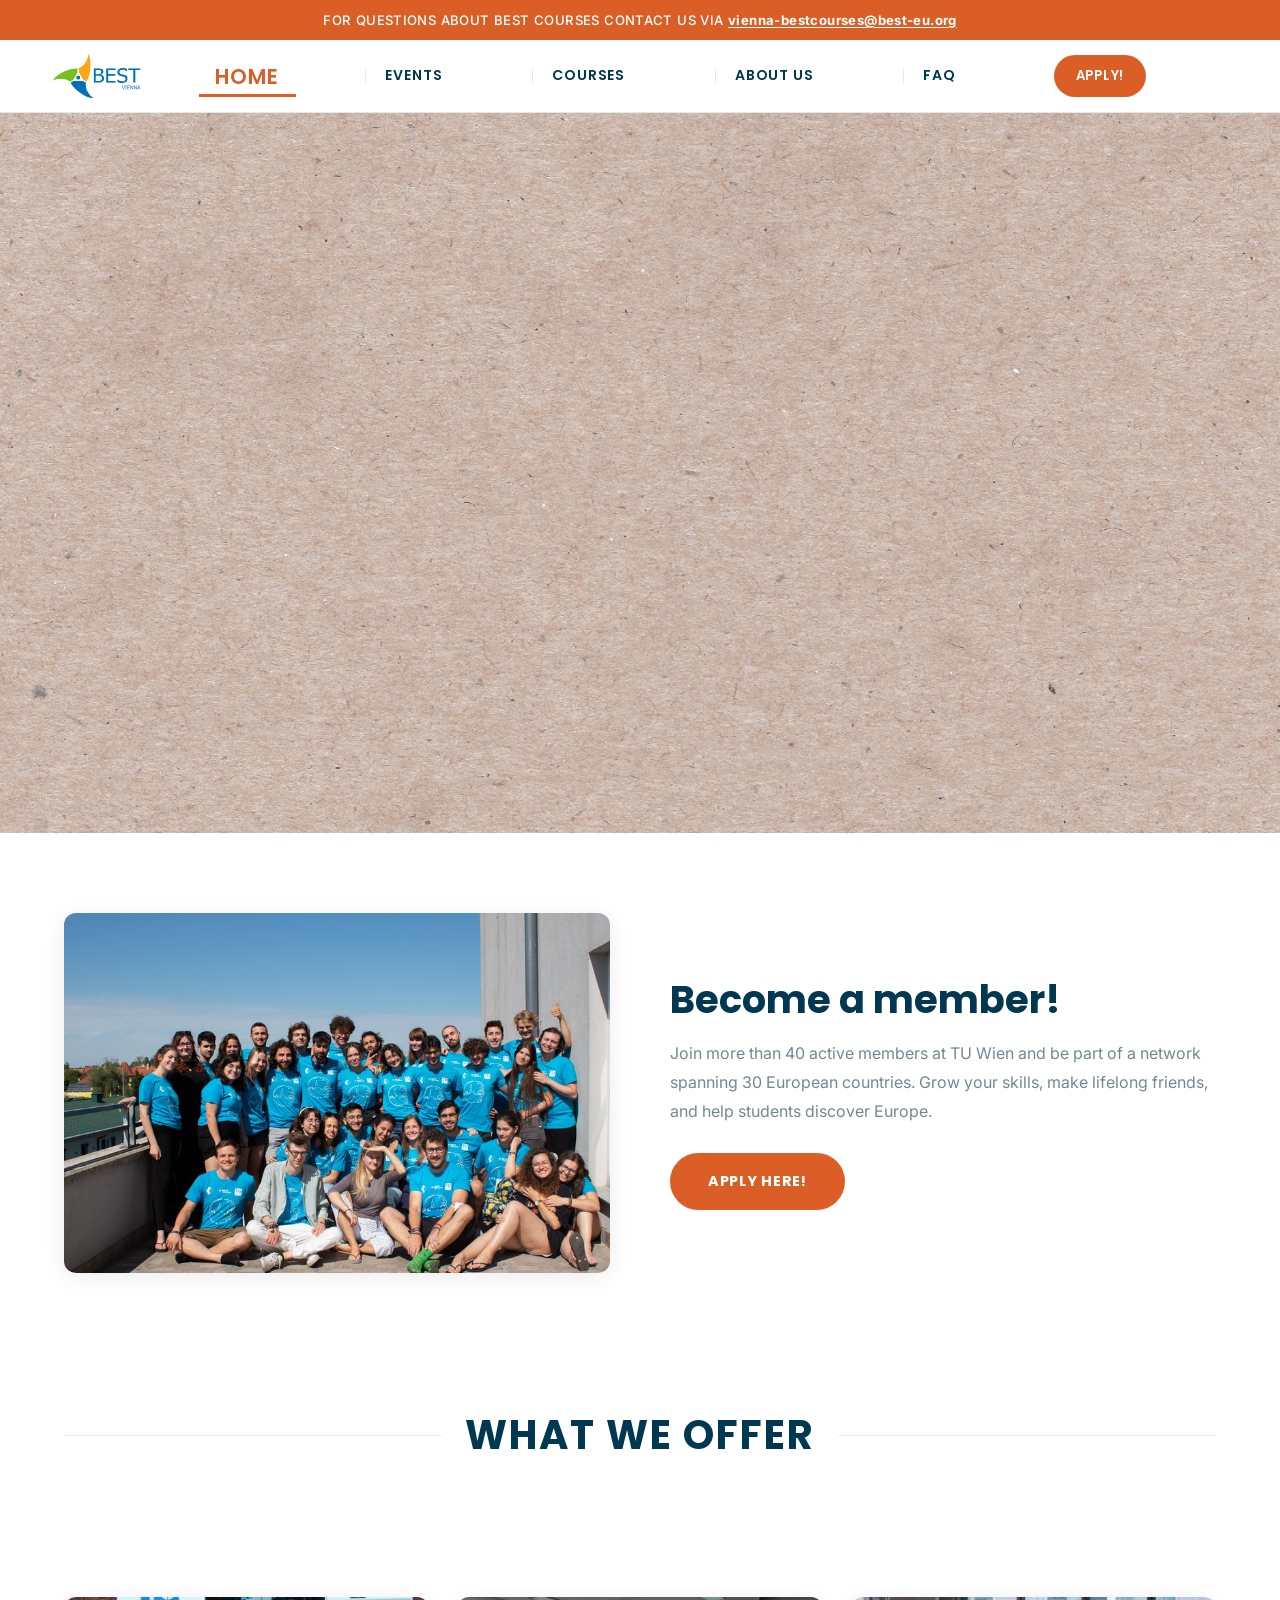
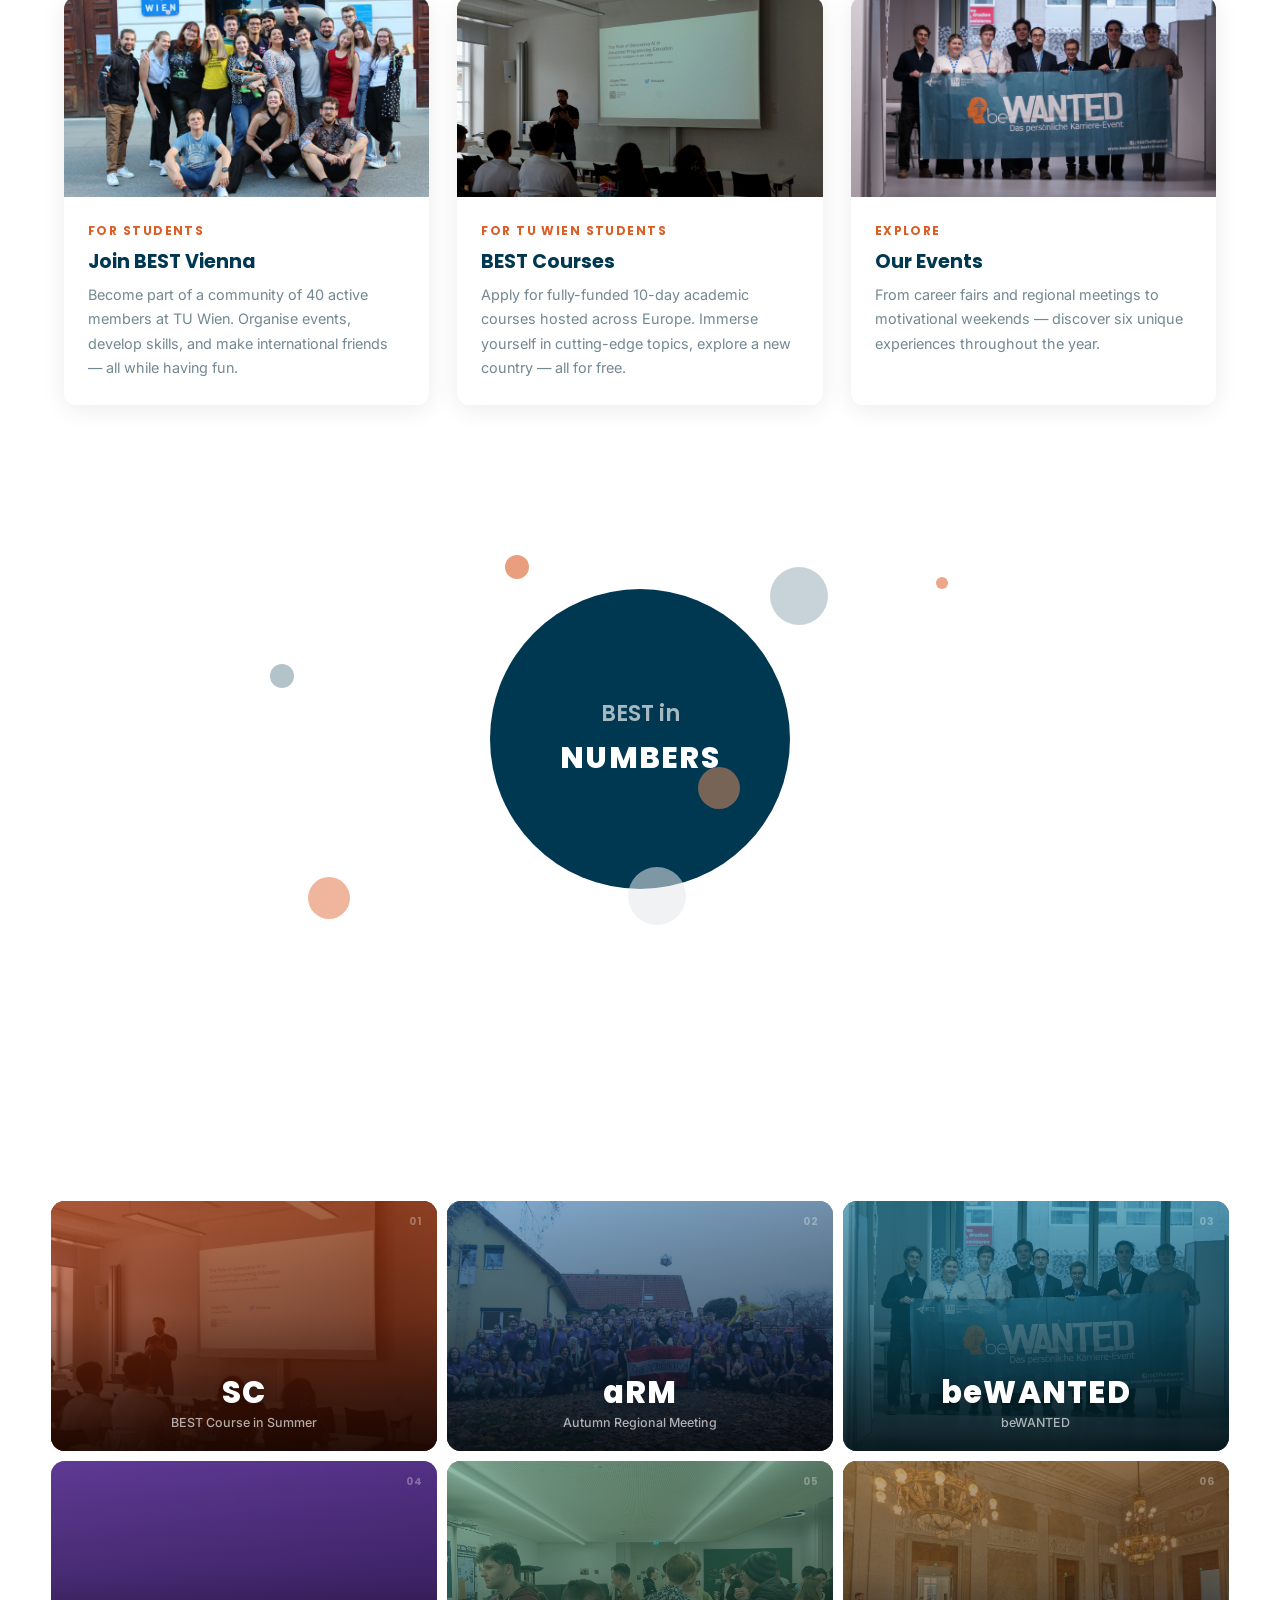
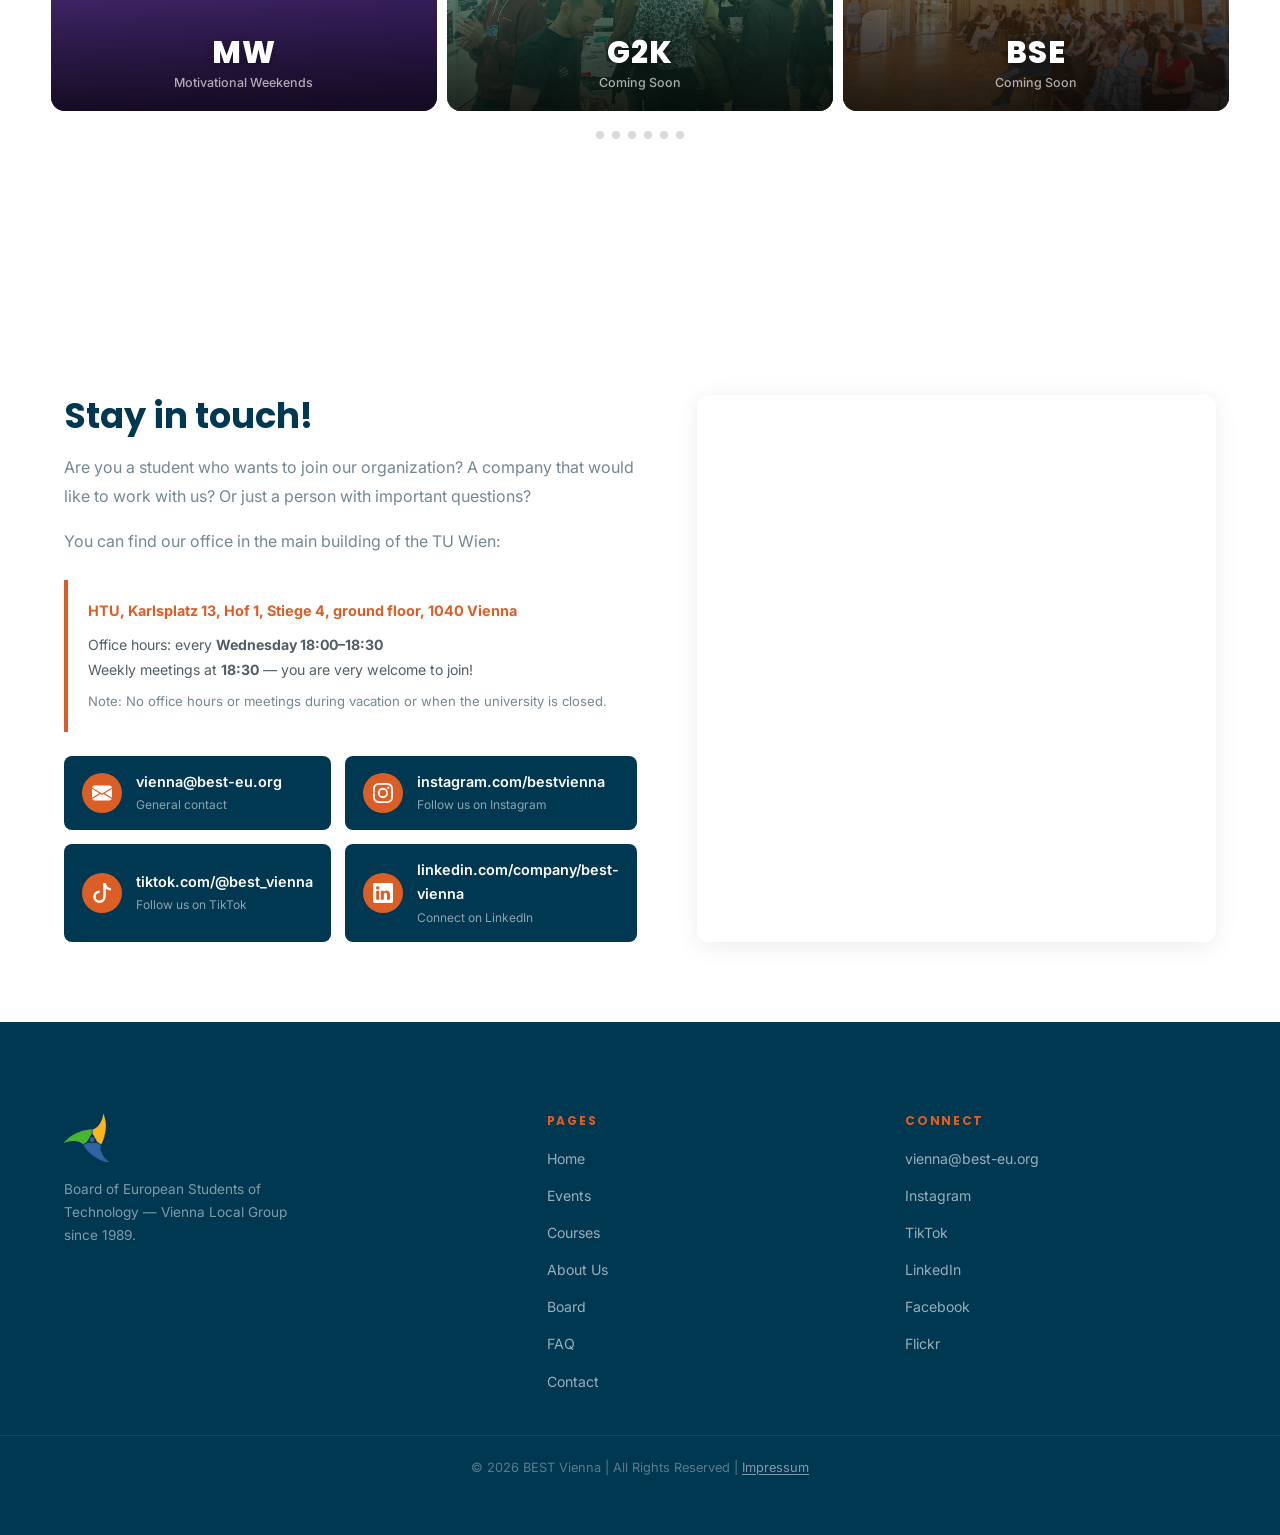
==== commit 559b6c7b: "Restore bubble stats on home page and sync numbers across site - Restore bubble layout (BEST in NUMB" ====
--- a/index.html
+++ b/index.html
@@ -103,25 +103,41 @@
     </section>
 
     <!-- ===== 4. BEST in NUMBERS ===== -->
-    <section class="stats-bar">
-      <div class="container">
-        <div class="stats-bar-inner">
-          <div class="stats-bar-item fade-up delay-1">
-            <div class="stat-number" id="stat-local-groups" data-target="84" data-suffix="">84</div>
-            <div class="stat-label">Local BEST Groups</div>
-          </div>
-          <div class="stats-bar-item fade-up delay-2">
-            <div class="stat-number" id="stat-countries" data-target="30" data-suffix="">30</div>
-            <div class="stat-label">Countries</div>
-          </div>
-          <div class="stats-bar-item fade-up delay-3">
-            <div class="stat-number" id="stat-volunteers" data-target="4000" data-suffix="+">4000+</div>
-            <div class="stat-label">Volunteers</div>
-          </div>
-          <div class="stats-bar-item fade-up delay-4">
-            <div class="stat-number" id="stat-vienna-members" data-target="40" data-suffix="">~40</div>
-            <div class="stat-label">Members in Vienna</div>
-          </div>
+    <section class="numbers-section">
+      <div class="numbers-inner">
+        <div class="bubble-wrap">
+
+          <!-- Background title bubble (lowest z-index) -->
+          <div class="bubble bubble-center">
+            <div class="bubble-center-title">BEST in</div>
+            <div class="bubble-center-bold">NUMBERS</div>
+          </div>
+
+          <!-- Stat bubbles (on top of background) -->
+          <div class="bubble bubble-stat bubble-a bubble-pulse fade-up delay-1">
+            <div class="bubble-number" id="stat-local-groups" data-target="84" data-suffix="">84</div>
+            <div class="bubble-label">Local BEST<br>Groups</div>
+          </div>
+
+          <div class="bubble bubble-stat bubble-b bubble-pulse fade-up delay-2">
+            <div class="bubble-number" id="stat-countries" data-target="30" data-suffix="">30</div>
+            <div class="bubble-label">Countries</div>
+          </div>
+
+          <div class="bubble bubble-stat bubble-c bubble-pulse fade-up delay-3">
+            <div class="bubble-number" id="stat-volunteers" data-target="4000" data-suffix="+">4000+</div>
+            <div class="bubble-label">Volunteers</div>
+          </div>
+
+          <!-- Decorative dots -->
+          <div class="bubble-dot dot-lg"  style="left:510px; top:18px;  background:var(--navy); opacity:0.22;"></div>
+          <div class="bubble-dot dot-lg"  style="left:368px; top:318px; background:var(--gray-light); opacity:0.55;"></div>
+          <div class="bubble-dot dot-md"  style="left:48px;  top:328px; background:var(--orange); opacity:0.45;"></div>
+          <div class="bubble-dot dot-sm"  style="left:245px; top:6px;   background:var(--orange); opacity:0.6;"></div>
+          <div class="bubble-dot dot-md"  style="left:438px; top:218px; background:var(--orange-light); opacity:0.5;"></div>
+          <div class="bubble-dot dot-sm"  style="left:10px;  top:115px; background:var(--navy); opacity:0.3;"></div>
+          <div class="bubble-dot dot-xs"  style="right:72px; top:28px;  background:var(--orange); opacity:0.55;"></div>
+
         </div>
       </div>
     </section>
@@ -253,7 +269,7 @@
 
   <script src="assets/js/config.js"></script>
   <script>
-    // Inject BEST_STATS values into prose and stats bar
+    // Inject BEST_STATS values into prose and bubble stats
     document.getElementById('stat-active-members').textContent       = BEST_STATS.activeMembers;
     document.getElementById('stat-countries-join').textContent        = BEST_STATS.countries;
     document.getElementById('stat-active-members-pillar').textContent = BEST_STATS.activeMembers;
@@ -269,10 +285,6 @@
     var vEl = document.getElementById('stat-volunteers');
     vEl.textContent    = BEST_STATS.volunteers + '+';
     vEl.dataset.target = BEST_STATS.volunteers;
-
-    var vmEl = document.getElementById('stat-vienna-members');
-    vmEl.textContent    = '~' + BEST_STATS.activeMembers;
-    vmEl.dataset.target = BEST_STATS.activeMembers;
   </script>
   <script src="assets/js/main.js"></script>
   <script src="assets/js/events.js"></script>
--- a/assets/css/styles.css
+++ b/assets/css/styles.css
@@ -1089,41 +1089,144 @@
   white-space: nowrap;
 }
 
-/* ---------- BEST in NUMBERS (stats bar) ---------- */
-.stats-bar {
+/* ---------- BEST in NUMBERS (bubble layout) ---------- */
+.numbers-section {
+  background: var(--off-white);
+  padding: 64px 0;
+  overflow: hidden;
+}
+
+.numbers-inner {
+  display: flex;
+  justify-content: center;
+}
+
+/* Fixed canvas for organic, asymmetric layout matching mockup */
+.bubble-wrap {
+  position: relative;
+  width: 760px;
+  height: 380px;
+  max-width: 100%;
+}
+
+/* Tiny decorative dots — foreground (z-index 5) */
+.bubble-dot {
+  border-radius: 50%;
+  background: var(--gray-light);
+  position: absolute;
+  pointer-events: none;
+  z-index: 5;
+}
+.dot-xs { width: 12px; height: 12px; }
+.dot-sm { width: 24px; height: 24px; }
+.dot-md { width: 42px; height: 42px; }
+.dot-lg { width: 58px; height: 58px; }
+
+/* All bubbles share base styles */
+.bubble {
+  border-radius: 50%;
+  display: flex;
+  flex-direction: column;
+  align-items: center;
+  justify-content: center;
+  text-align: center;
+  position: absolute;
+}
+
+/* Background title bubble (z-index 1, behind everything) */
+.bubble-center {
+  width: 300px;
+  height: 300px;
   background: var(--navy);
-  padding: 64px 0;
-}
-
-.stats-bar-inner {
-  display: flex;
-  justify-content: space-around;
-  align-items: center;
-  gap: 24px;
-  flex-wrap: wrap;
-}
-
-.stats-bar-item {
-  text-align: center;
-  padding: 16px 24px;
-}
-
-.stats-bar-item .stat-number {
-  font-family: 'Poppins', sans-serif;
-  font-size: clamp(2.4rem, 4.5vw, 3.4rem);
+  left: 230px;
+  top: 40px;
+  z-index: 1;
+  box-shadow: none;
+}
+.bubble-center-title {
+  font-family: 'Poppins', sans-serif;
+  font-size: 1.4rem;
+  font-weight: 600;
+  color: rgba(255,255,255,0.65);
+}
+.bubble-center-bold {
+  font-family: 'Poppins', sans-serif;
+  font-size: 1.9rem;
+  font-weight: 800;
+  color: var(--white);
+  letter-spacing: 0.04em;
+}
+
+/* Stat bubbles (z-index 3, on top of background bubble) */
+.bubble-stat {
+  background: var(--white);
+  border: 2px solid var(--gray-light);
+  box-shadow: var(--card-shadow);
+  z-index: 3;
+  transition: transform var(--transition), border-color var(--transition), box-shadow var(--transition);
+}
+.bubble-stat:hover {
+  transform: scale(1.07);
+  border-color: var(--orange);
+  box-shadow: 0 10px 36px rgba(219,94,38,0.2);
+  z-index: 4;
+}
+
+/* 84 Local BEST Groups — large, lower-left, slight overlap with center */
+.bubble-a {
+  width: 200px;
+  height: 200px;
+  left: 65px;
+  top: 155px;
+}
+/* 30 Countries — smaller, upper-left, overlapping a and center */
+.bubble-b {
+  width: 130px;
+  height: 130px;
+  left: 130px;
+  top: 18px;
+}
+/* 4000 Volunteers — medium, right side, overlapping center */
+.bubble-c {
+  width: 170px;
+  height: 170px;
+  left: 458px;
+  top: 75px;
+}
+
+.bubble-number {
+  font-family: 'Poppins', sans-serif;
+  font-size: 1.9rem;
   font-weight: 800;
   color: var(--orange);
   line-height: 1;
-  margin-bottom: 8px;
-}
-
-.stats-bar-item .stat-label {
-  font-family: 'Poppins', sans-serif;
-  font-size: 0.82rem;
-  font-weight: 500;
-  letter-spacing: 0.1em;
+}
+.bubble-b .bubble-number { font-size: 1.4rem; }
+
+.bubble-label {
+  font-size: 0.7rem;
+  font-weight: 600;
   text-transform: uppercase;
-  color: rgba(255,255,255,0.6);
+  letter-spacing: 0.05em;
+  color: var(--gray);
+  margin-top: 5px;
+  line-height: 1.3;
+}
+
+/* Pulse ring on large stat bubbles */
+.bubble-pulse::after {
+  content: '';
+  position: absolute;
+  inset: -10px;
+  border-radius: 50%;
+  border: 2px solid rgba(219,94,38,0.2);
+  animation: pulse-ring 2.6s ease-out infinite;
+  pointer-events: none;
+}
+@keyframes pulse-ring {
+  0%   { transform: scale(0.9);  opacity: 0.8; }
+  70%  { transform: scale(1.14); opacity: 0;   }
+  100% { transform: scale(1.14); opacity: 0;   }
 }
 
 /* Pillar cards as links */
@@ -1455,6 +1558,21 @@
     grid-template-columns: 1fr;
   }
 
+  /* Bubble wrap: percentage-based so it never exceeds viewport */
+  .bubble-wrap {
+    width: 100%;
+    max-width: 100%;
+    height: 260px;
+  }
+  .bubble-center { width: 170px; height: 170px; left: calc(50% - 85px); top: 25px; }
+  .bubble-center-title { font-size: 0.95rem; }
+  .bubble-center-bold  { font-size: 1.25rem; }
+  .bubble-a { width: 125px; height: 125px; left: 5%; top: 95px; }
+  .bubble-b { width: 90px;  height: 90px;  left: calc(50% - 120px); top: 8px; }
+  .bubble-c { width: 110px; height: 110px; right: 5%; left: auto; top: 55px; }
+  .bubble-number { font-size: 1.2rem; }
+  .bubble-b .bubble-number { font-size: 0.95rem; }
+
   .footer-cols {
     grid-template-columns: 1fr;
     gap: 28px;
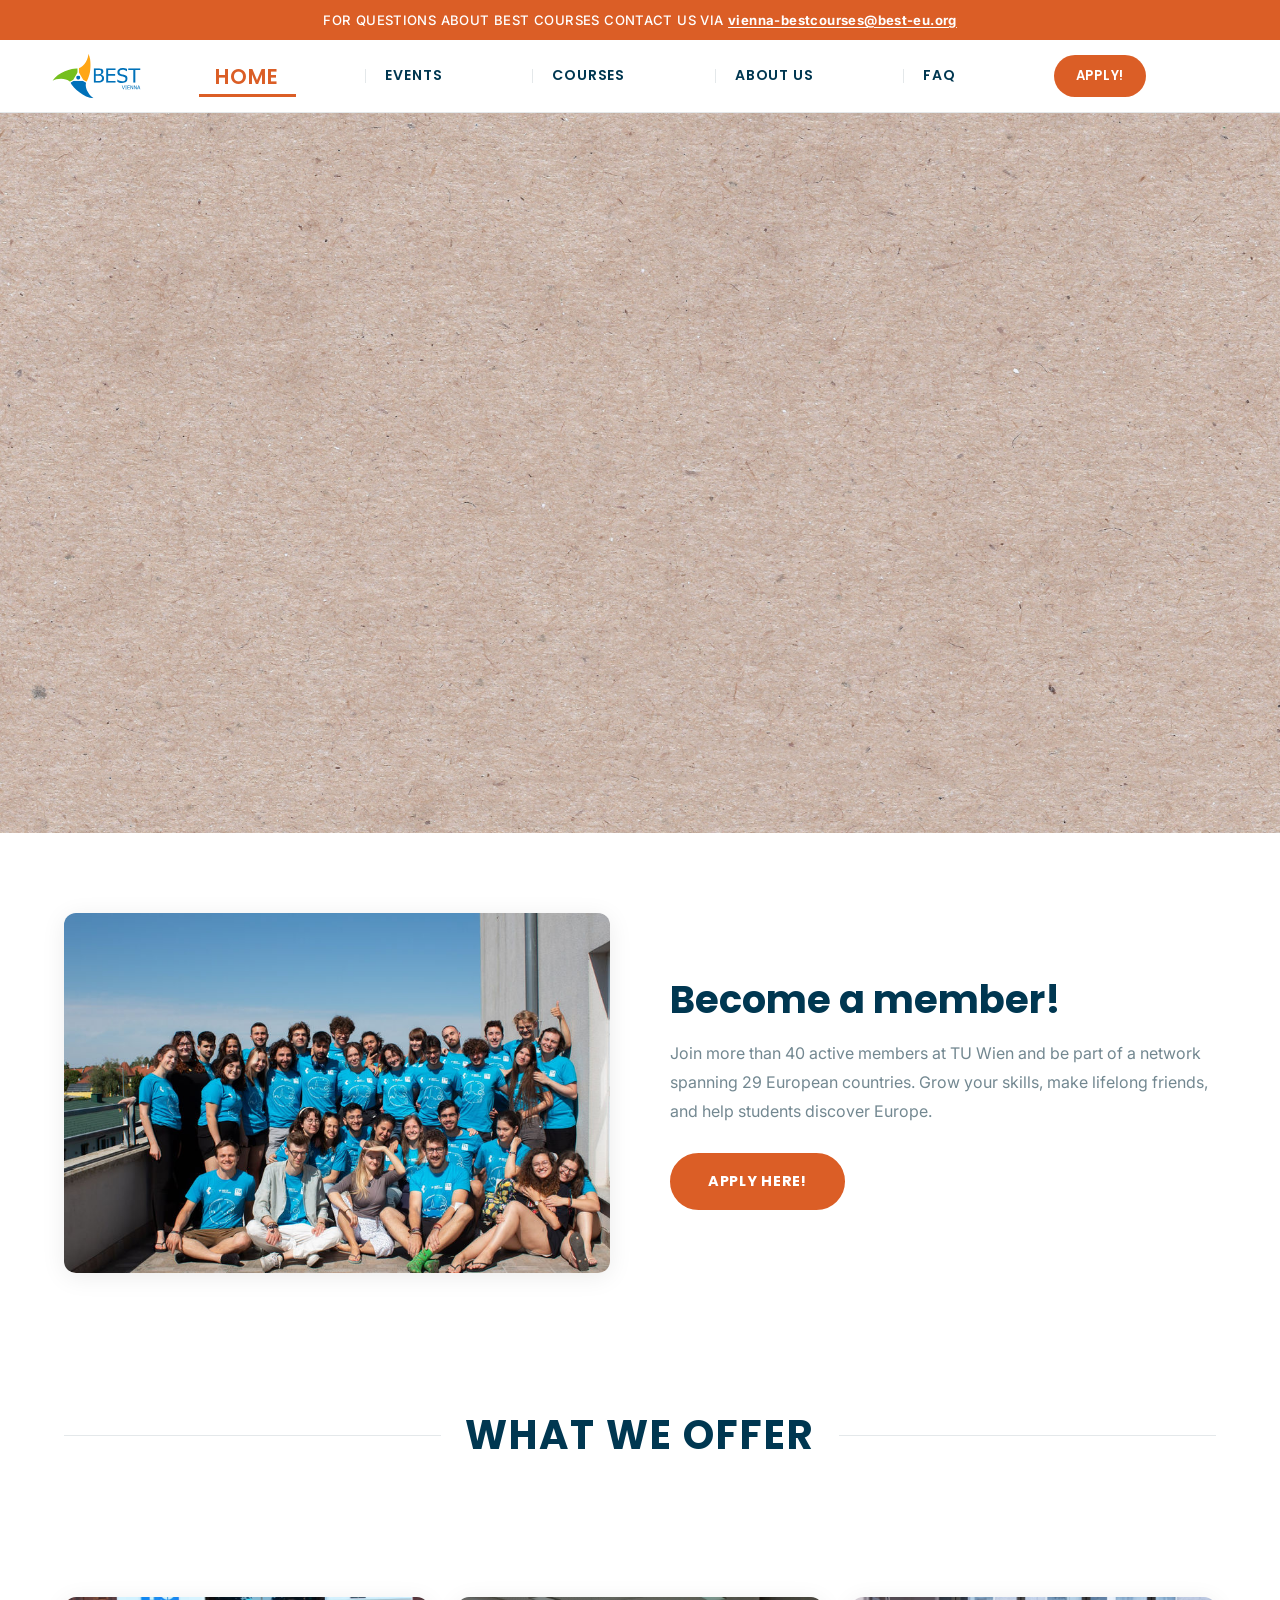
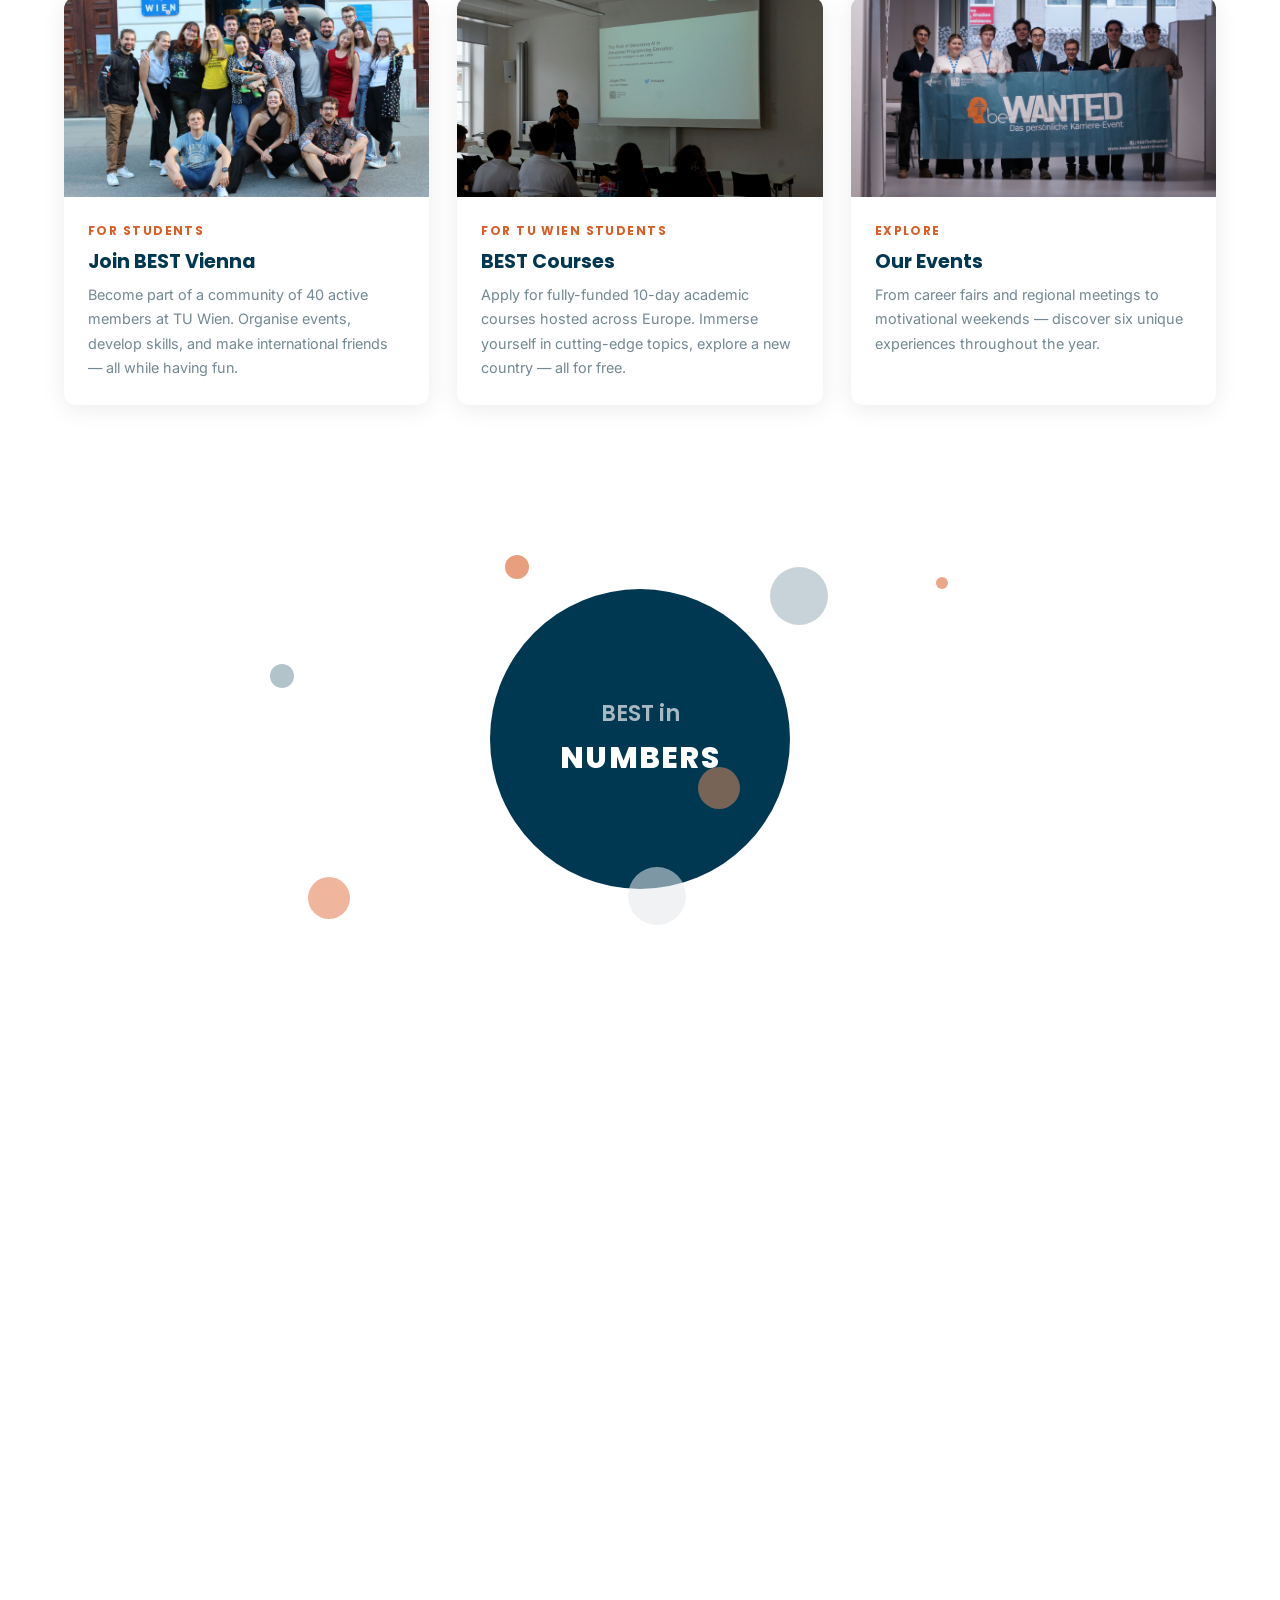
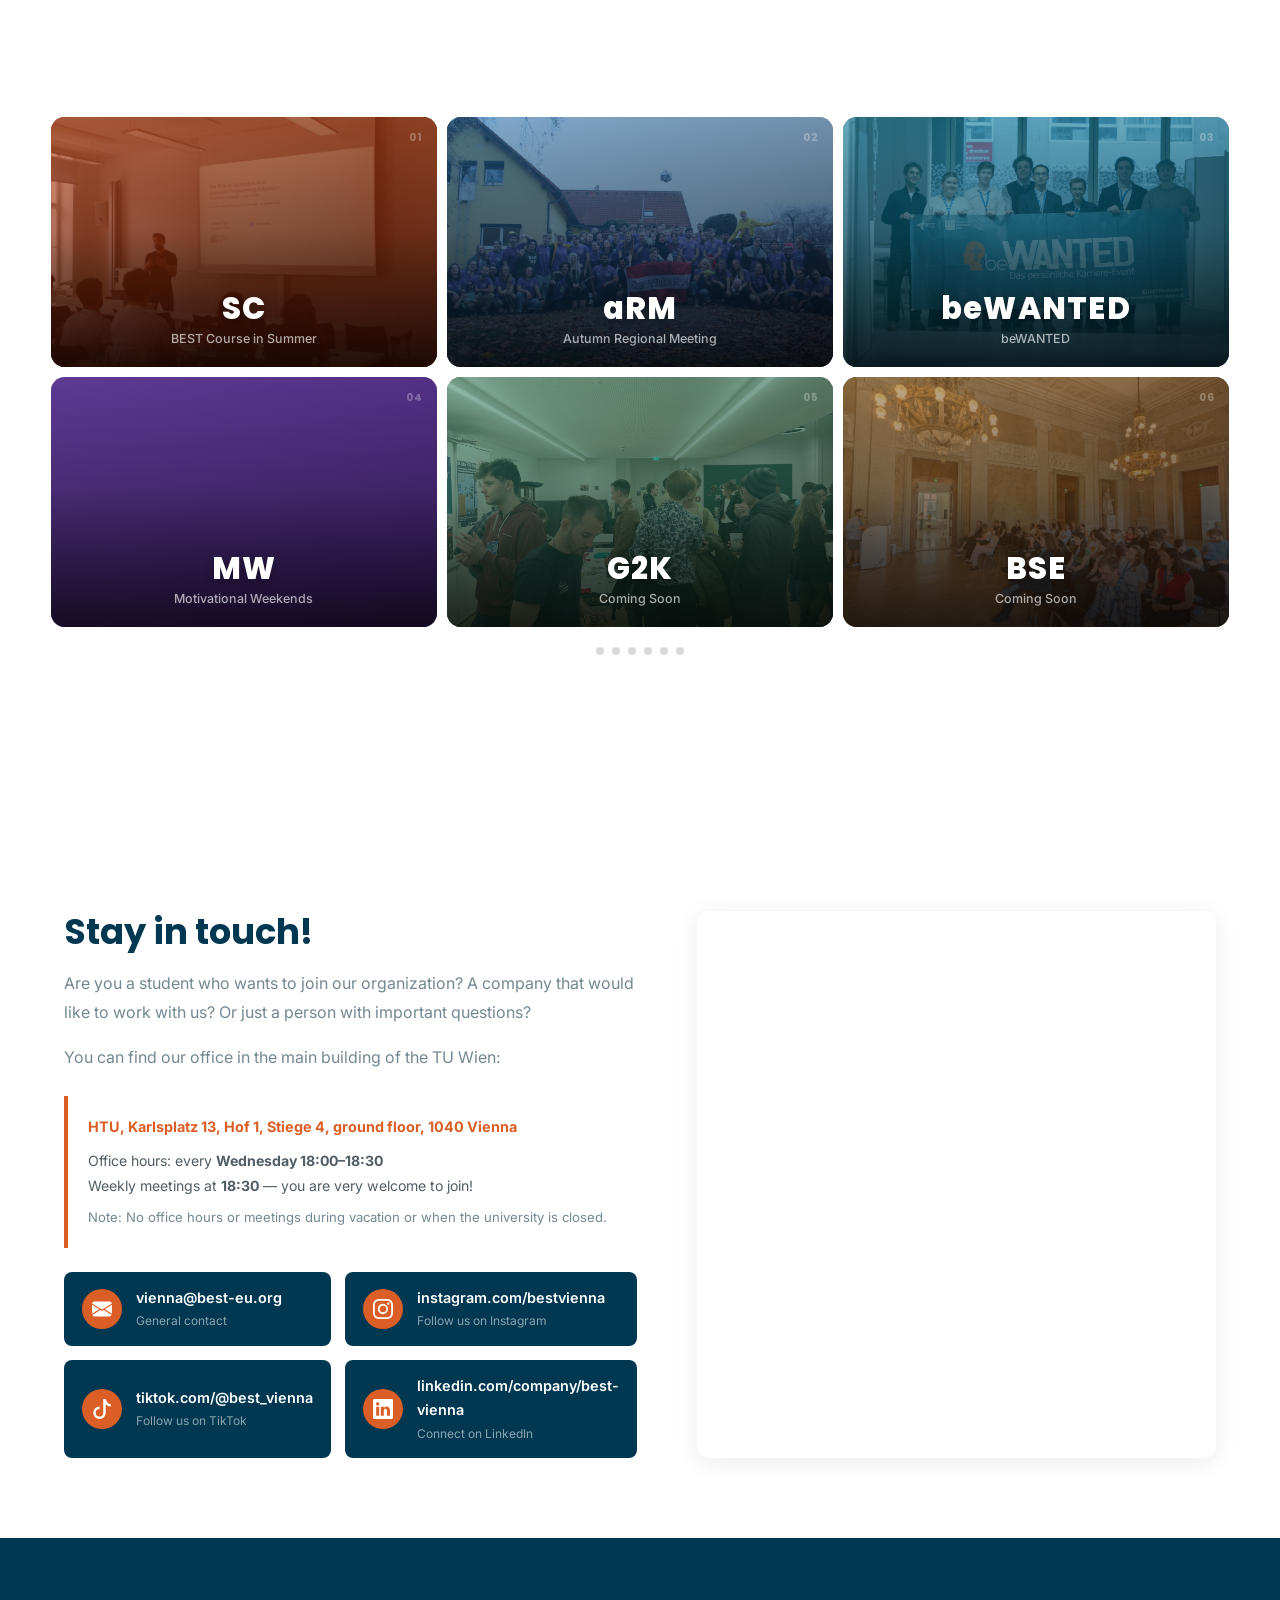
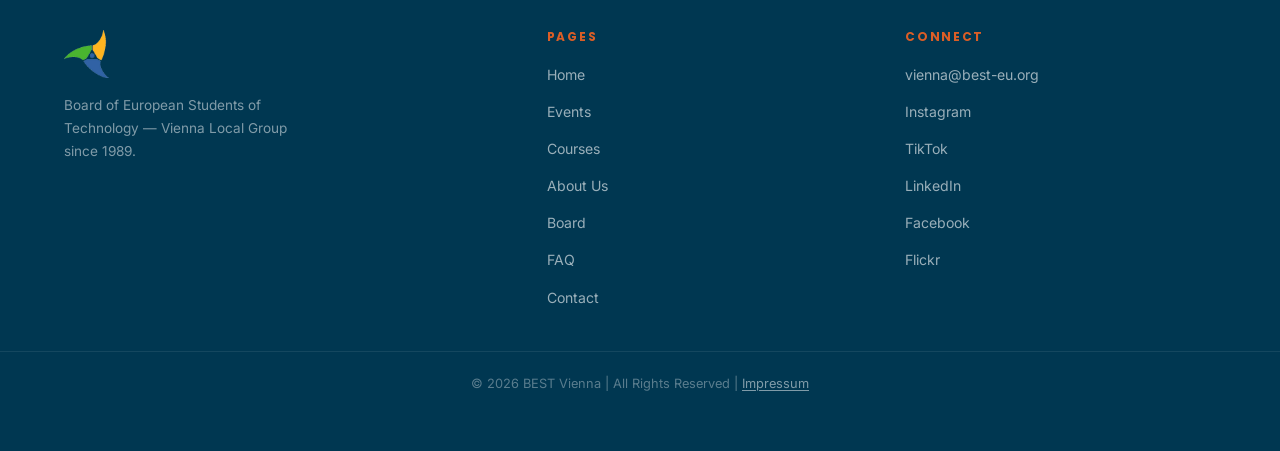
==== commit 4dbf4fdd: "add back word cloud" ====
--- a/index.html
+++ b/index.html
@@ -138,6 +138,20 @@
           <div class="bubble-dot dot-sm"  style="left:10px;  top:115px; background:var(--navy); opacity:0.3;"></div>
           <div class="bubble-dot dot-xs"  style="right:72px; top:28px;  background:var(--orange); opacity:0.55;"></div>
 
+        </div>
+      </div>
+    </section>
+
+    <!-- ===== 5. Word Cloud ===== -->
+    <section class="wordcloud-section section-pad-sm">
+      <div class="container">
+        <div class="wordcloud-menti fade-up">
+          <svg id="wordcloudSvg"></svg>
+          <div class="wordcloud-fallback" aria-hidden="true">
+            BEST · Vienna · Students · Technology · Europe · Community ·
+            Events · Courses · Network · International · Engineering · Exchange ·
+            TU Wien · Career · Volunteer · 30 Countries · 84 LBGs · Non-profit
+          </div>
         </div>
       </div>
     </section>
@@ -288,5 +302,8 @@
   </script>
   <script src="assets/js/main.js"></script>
   <script src="assets/js/events.js"></script>
+  <script src="https://cdn.jsdelivr.net/npm/d3@7/dist/d3.min.js"></script>
+  <script src="https://cdn.jsdelivr.net/npm/d3-cloud@1.2.7/build/d3.layout.cloud.min.js"></script>
+  <script src="assets/js/wordcloud.js"></script>
 </body>
 </html>
--- a/assets/css/styles.css
+++ b/assets/css/styles.css
@@ -26,6 +26,8 @@
   --radius:      12px;
   --radius-sm:   8px;
   --max-width:   1200px;
+  --light-bg:    #f8f9fa;
+  --light-border: #e4e8ea;
 }
 
 html {
@@ -1089,6 +1091,45 @@
   white-space: nowrap;
 }
 
+/* ---------- Word Cloud ---------- */
+.wordcloud-section {
+  background: var(--off-white);
+}
+
+.wordcloud-menti {
+  background: transparent;
+  border-radius: 0;
+  border: none;
+  box-shadow: none;
+  overflow: visible;
+  position: relative;
+  height: 420px;
+  display: flex;
+  align-items: center;
+  justify-content: center;
+}
+
+.wordcloud-menti svg {
+  width: 100%;
+  height: 100%;
+  display: block;
+}
+
+.wordcloud-fallback {
+  position: absolute;
+  inset: 0;
+  display: flex;
+  align-items: center;
+  justify-content: center;
+  padding: 24px;
+  font-family: 'Poppins', sans-serif;
+  font-size: 0.9rem;
+  color: var(--gray);
+  text-align: center;
+  pointer-events: none;
+  opacity: 0; /* hidden once JS runs */
+}
+
 /* ---------- BEST in NUMBERS (bubble layout) ---------- */
 .numbers-section {
   background: var(--off-white);
@@ -2007,3 +2048,201 @@
     gap: 24px;
   }
 }
+
+/* ---------- Courses Page Styles ---------- */
+.application-steps {
+  display: grid;
+  grid-template-columns: repeat(auto-fit, minmax(240px, 1fr));
+  gap: 32px;
+  margin-top: 40px;
+}
+
+.step-card {
+  text-align: center;
+  padding: 28px;
+  background: white;
+  border-radius: var(--radius-sm);
+  border: 1px solid var(--gray-light);
+  transition: all var(--transition);
+}
+
+.step-card:hover {
+  transform: translateY(-8px);
+  box-shadow: var(--card-shadow);
+  border-color: var(--orange);
+}
+
+.step-number {
+  display: flex;
+  align-items: center;
+  justify-content: center;
+  width: 50px;
+  height: 50px;
+  background: var(--orange);
+  color: white;
+  border-radius: 50%;
+  font-size: 1.4rem;
+  font-weight: 700;
+  margin: 0 auto 16px;
+}
+
+.step-card h3 {
+  color: var(--navy);
+  margin-bottom: 12px;
+  font-size: 1.1rem;
+}
+
+.step-card p {
+  font-size: 0.95rem;
+  color: var(--gray);
+  margin: 0;
+}
+
+.info-grid {
+  display: grid;
+  grid-template-columns: repeat(auto-fit, minmax(280px, 1fr));
+  gap: 28px;
+  margin-top: 40px;
+}
+
+.info-card {
+  padding: 28px;
+  background: white;
+  border-radius: var(--radius-sm);
+  border: 1px solid var(--gray-light);
+  text-align: center;
+  transition: all var(--transition);
+}
+
+.info-card:hover {
+  transform: translateY(-4px);
+  box-shadow: var(--card-shadow);
+}
+
+.info-icon {
+  font-size: 2.4rem;
+  margin-bottom: 12px;
+  display: block;
+}
+
+.info-card h4 {
+  color: var(--navy);
+  margin-bottom: 12px;
+  font-size: 1.05rem;
+}
+
+.info-card p {
+  font-size: 0.95rem;
+  color: var(--gray);
+  margin: 0;
+}
+
+.info-card a {
+  color: var(--orange);
+  font-weight: 600;
+}
+
+.info-card a:hover {
+  text-decoration: underline;
+}
+
+.course-highlights ul,
+.course-highlights li {
+  list-style: none;
+  padding: 0;
+  margin: 0;
+}
+
+.course-highlights li {
+  margin-bottom: 10px;
+  color: var(--navy);
+  font-weight: 500;
+}
+
+.faq-list {
+  display: flex;
+  flex-direction: column;
+  gap: 20px;
+  margin-top: 40px;
+}
+
+.faq-item {
+  border: 1px solid var(--gray-light);
+  border-radius: var(--radius-sm);
+  overflow: hidden;
+  background: white;
+  transition: all var(--transition);
+}
+
+.faq-item:hover,
+.faq-item:focus-within,
+.faq-item[open] {
+  border-color: var(--orange);
+  box-shadow: var(--card-shadow);
+}
+
+.faq-item summary {
+  padding: 20px;
+  cursor: pointer;
+  font-weight: 600;
+  color: var(--navy);
+  display: flex;
+  justify-content: space-between;
+  align-items: center;
+  user-select: none;
+}
+
+.faq-item summary:hover {
+  background: var(--off-white);
+}
+
+.faq-item[open] summary {
+  color: var(--orange);
+}
+
+.faq-content {
+  padding: 0 20px 20px;
+  color: var(--gray);
+  border-top: 1px solid var(--gray-light);
+}
+
+.faq-content p {
+  margin: 0;
+  font-size: 0.95rem;
+}
+
+.cta-link {
+  margin: 40px 0;
+}
+
+/* ---------- Courses Responsive ---------- */
+@media (max-width: 900px) {
+  .application-steps {
+    grid-template-columns: repeat(auto-fit, minmax(200px, 1fr));
+    gap: 24px;
+  }
+
+  .info-grid {
+    grid-template-columns: repeat(auto-fit, minmax(240px, 1fr));
+    gap: 20px;
+  }
+}
+
+@media (max-width: 600px) {
+  .application-steps {
+    grid-template-columns: 1fr;
+  }
+
+  .info-grid {
+    grid-template-columns: 1fr;
+  }
+
+  .faq-item summary {
+    padding: 16px;
+    font-size: 0.95rem;
+  }
+
+  .faq-content {
+    padding: 0 16px 16px;
+  }
+}
--- a/assets/css/events.css
+++ b/assets/css/events.css
@@ -565,3 +565,192 @@
 
   .ev-dots { display: none; }
 }
+
+/* ========== Event Detail Page Styles ========== */
+
+.ev-detail-section {
+  background: var(--white);
+}
+
+.ev-detail-section--tint {
+  background: #f7f9fb;
+}
+
+.ev-detail-highlights {
+  margin: 24px 0;
+  padding: 0;
+  list-style: none;
+}
+
+.ev-detail-highlights ul {
+  list-style: none;
+  padding: 0;
+  margin: 0;
+}
+
+.ev-detail-highlights li {
+  font-size: 0.93rem;
+  color: var(--text);
+  margin-bottom: 8px;
+  line-height: 1.5;
+}
+
+.ev-detail-info {
+  margin: 24px 0;
+  padding: 16px 0;
+}
+
+.ev-detail-info dl {
+  display: grid;
+  grid-template-columns: auto 1fr;
+  gap: 12px 24px;
+  margin: 0;
+}
+
+.ev-detail-info dt {
+  font-weight: 600;
+  font-size: 0.88rem;
+  color: var(--navy);
+  text-transform: uppercase;
+  letter-spacing: 0.05em;
+}
+
+.ev-detail-info dd {
+  font-size: 0.93rem;
+  color: var(--text);
+  margin: 0;
+  line-height: 1.5;
+}
+
+.ev-detail-facts {
+  display: flex;
+  flex-wrap: wrap;
+  gap: 16px 24px;
+  margin: 24px 0;
+  padding: 0;
+  list-style: none;
+}
+
+.ev-detail-facts li {
+  font-size: 0.88rem;
+  color: var(--text);
+  display: flex;
+  align-items: center;
+  gap: 8px;
+  font-weight: 500;
+}
+
+/* Coming soon cards */
+.ev-coming-grid {
+  display: grid;
+  grid-template-columns: repeat(2, 1fr);
+  gap: 28px;
+  margin-top: 36px;
+}
+
+.ev-coming-card {
+  background: var(--white);
+  border-radius: var(--radius);
+  overflow: hidden;
+  box-shadow: var(--card-shadow);
+  transition: transform var(--transition), box-shadow var(--transition);
+}
+
+.ev-coming-card:hover {
+  transform: translateY(-4px);
+  box-shadow: 0 8px 32px rgba(0, 0, 0, 0.12);
+}
+
+.ev-coming-bg {
+  position: relative;
+  width: 100%;
+  height: 180px;
+  overflow: hidden;
+  background: var(--gray-light);
+}
+
+.ev-coming-bg img {
+  width: 100%;
+  height: 100%;
+  object-fit: cover;
+  display: block;
+  transition: transform 0.5s ease;
+}
+
+.ev-coming-card:hover .ev-coming-bg img {
+  transform: scale(1.05);
+}
+
+.ev-coming-body {
+  padding: 20px;
+}
+
+.ev-coming-abbr {
+  display: inline-block;
+  font-family: 'Poppins', sans-serif;
+  font-size: 0.75rem;
+  font-weight: 700;
+  letter-spacing: 0.15em;
+  text-transform: uppercase;
+  color: var(--orange);
+  margin-bottom: 8px;
+}
+
+.ev-coming-tag {
+  display: inline-block;
+  font-size: 0.7rem;
+  font-weight: 600;
+  letter-spacing: 0.08em;
+  text-transform: uppercase;
+  color: var(--gray);
+  margin-bottom: 10px;
+}
+
+.ev-coming-body p {
+  font-size: 0.93rem;
+  color: var(--text);
+  margin: 0 0 16px;
+  line-height: 1.6;
+}
+
+/* Alternating image/text layout */
+.about-split.image-second {
+  grid-auto-flow: dense;
+}
+
+.about-split.image-second > .about-split-img {
+  order: 2;
+}
+
+.about-split.image-second > .about-split-text {
+  order: 1;
+}
+
+/* Mobile breakpoints */
+@media (max-width: 768px) {
+  .ev-coming-grid {
+    grid-template-columns: 1fr;
+  }
+
+  .about-split,
+  .about-split.image-second {
+    grid-template-columns: 1fr;
+    gap: 28px;
+  }
+
+  .about-split > div,
+  .about-split.image-second > .about-split-img,
+  .about-split.image-second > .about-split-text {
+    order: unset;
+  }
+
+  .ev-detail-info dl {
+    grid-template-columns: 1fr;
+    gap: 8px 0;
+  }
+
+  .ev-detail-facts {
+    gap: 12px 0;
+    flex-direction: column;
+  }
+}
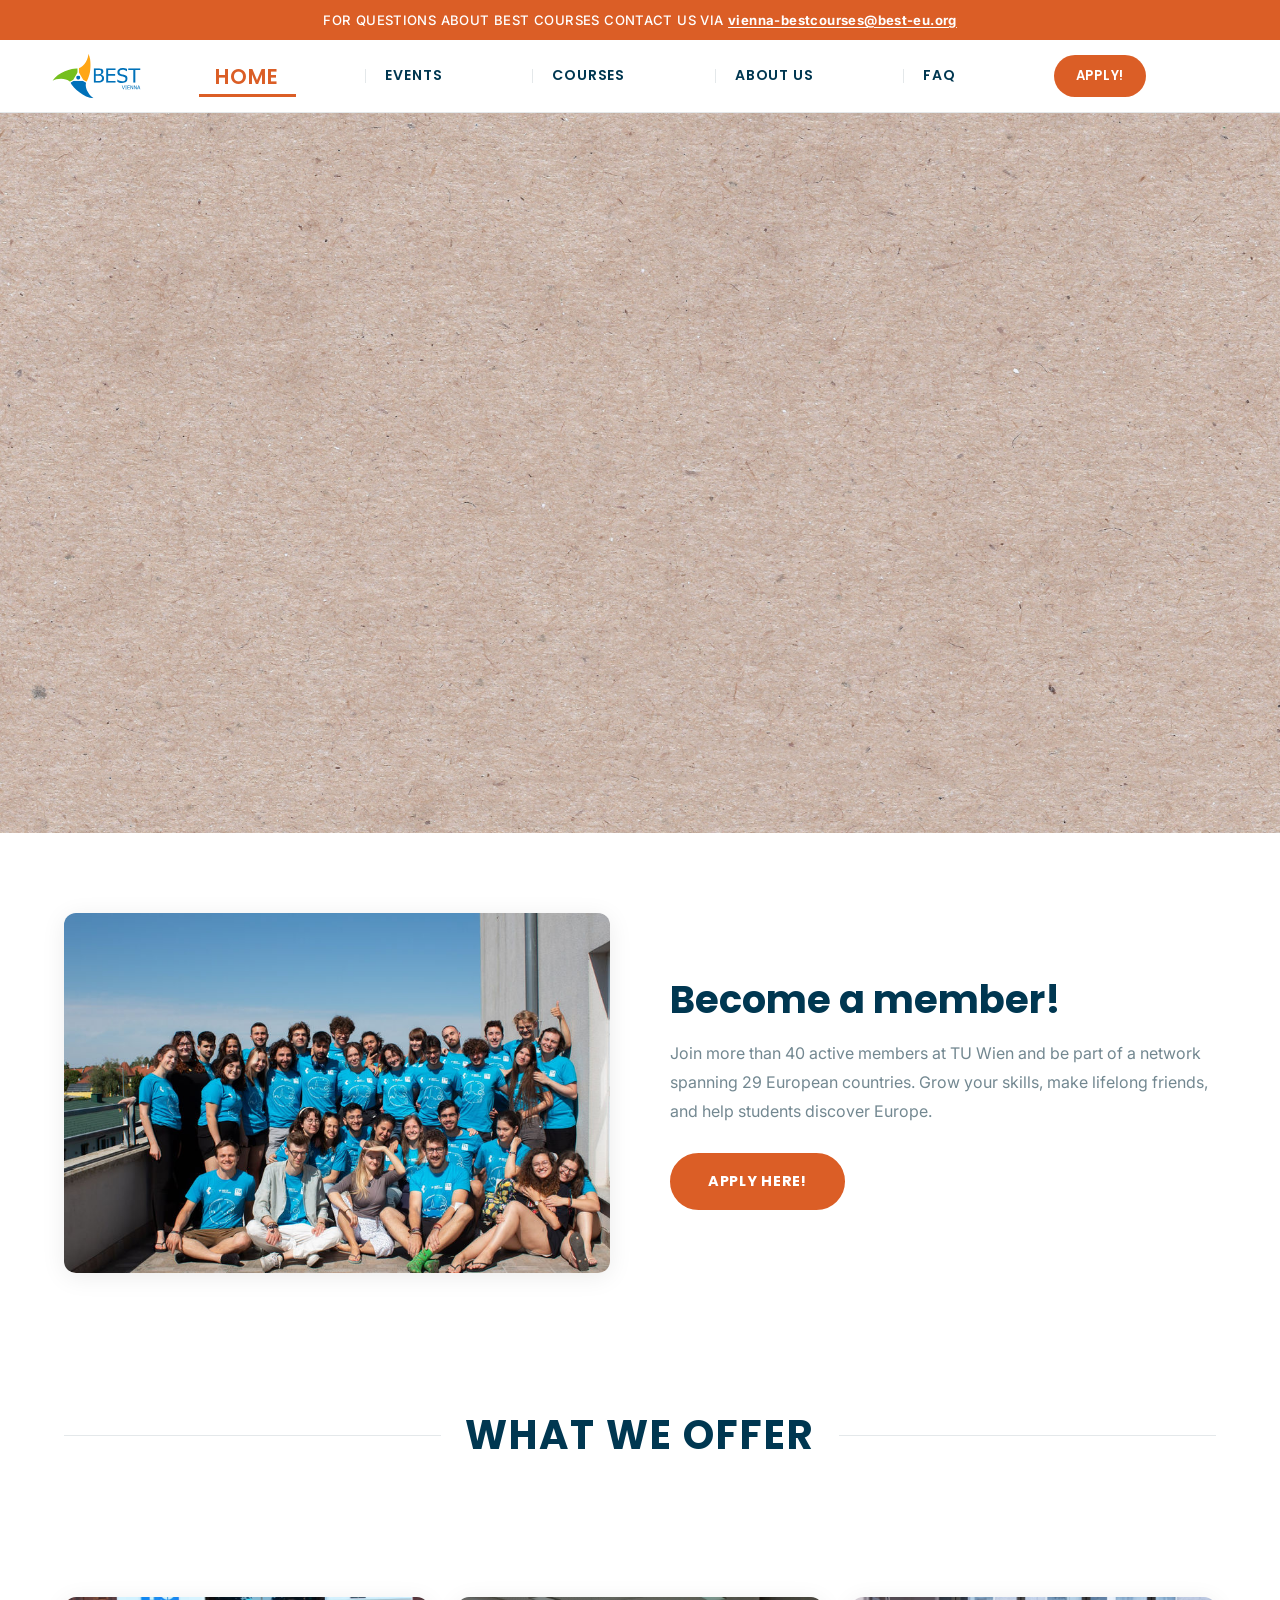
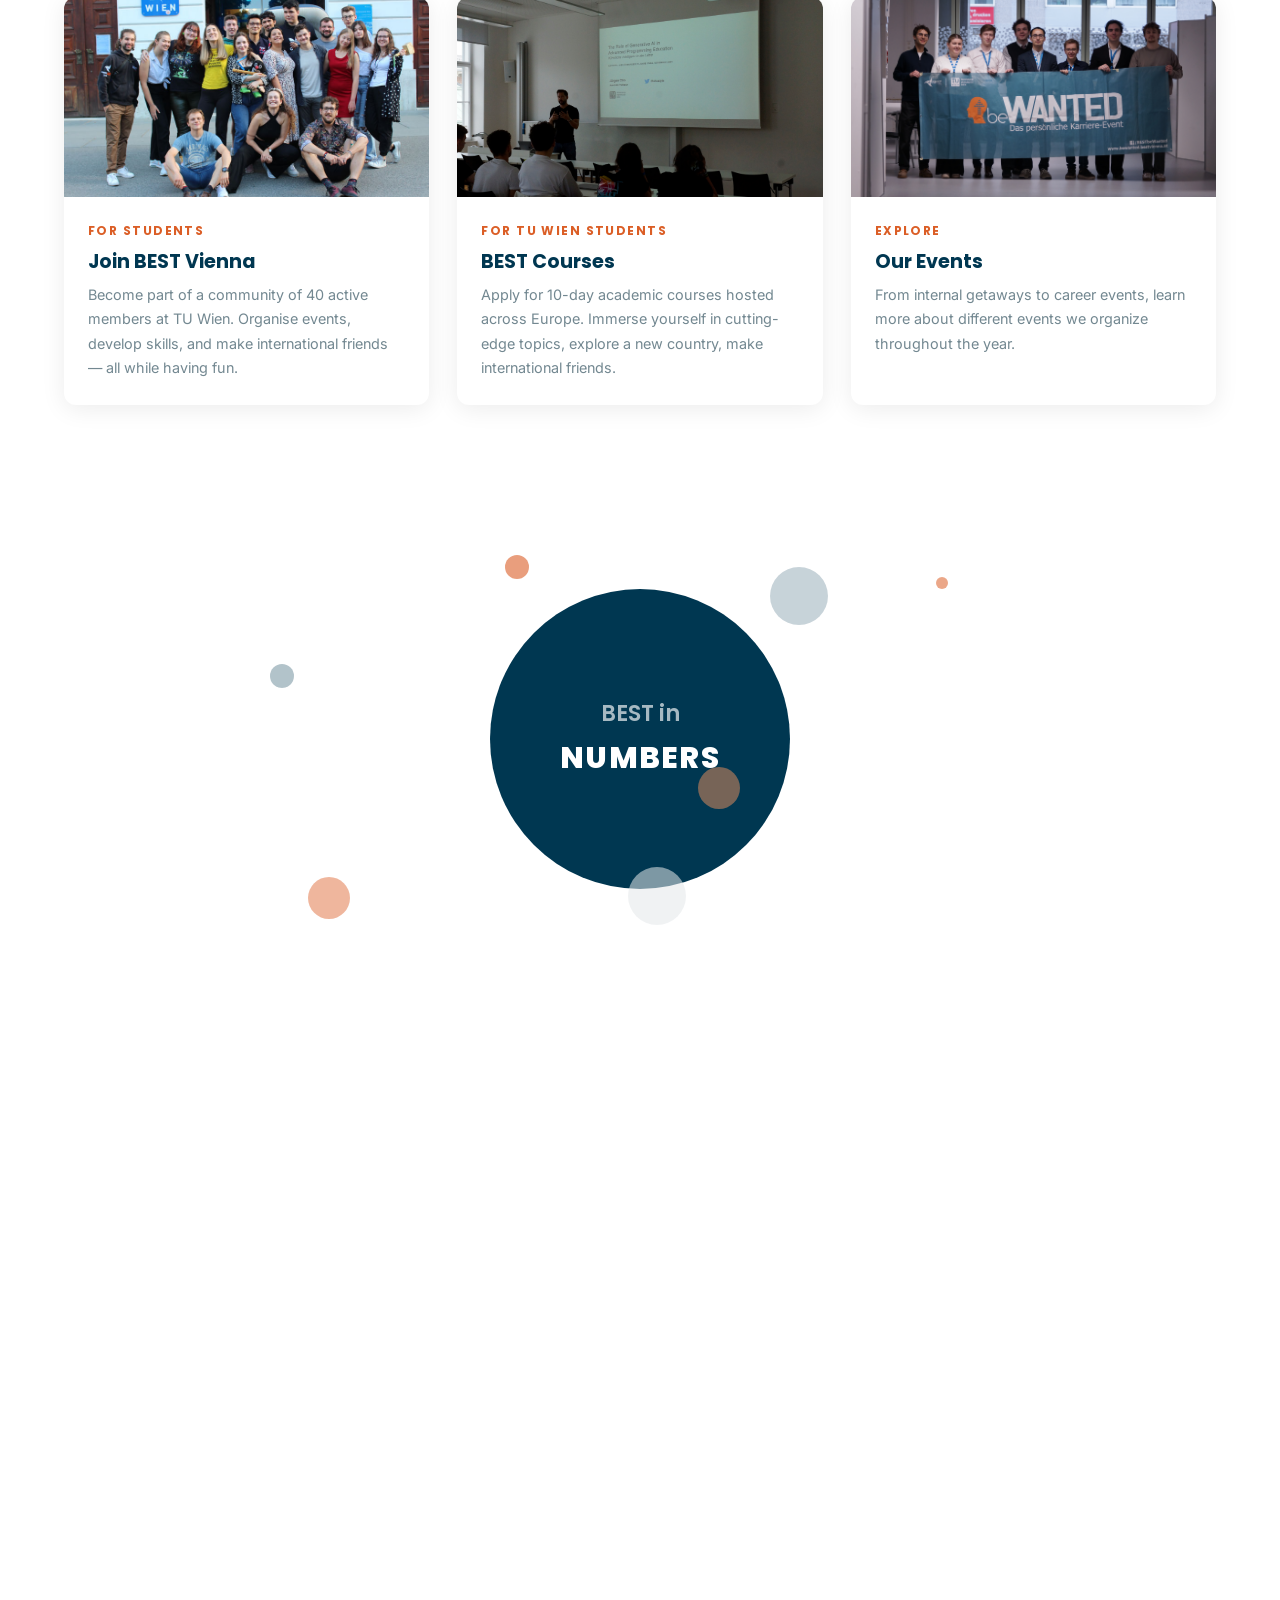
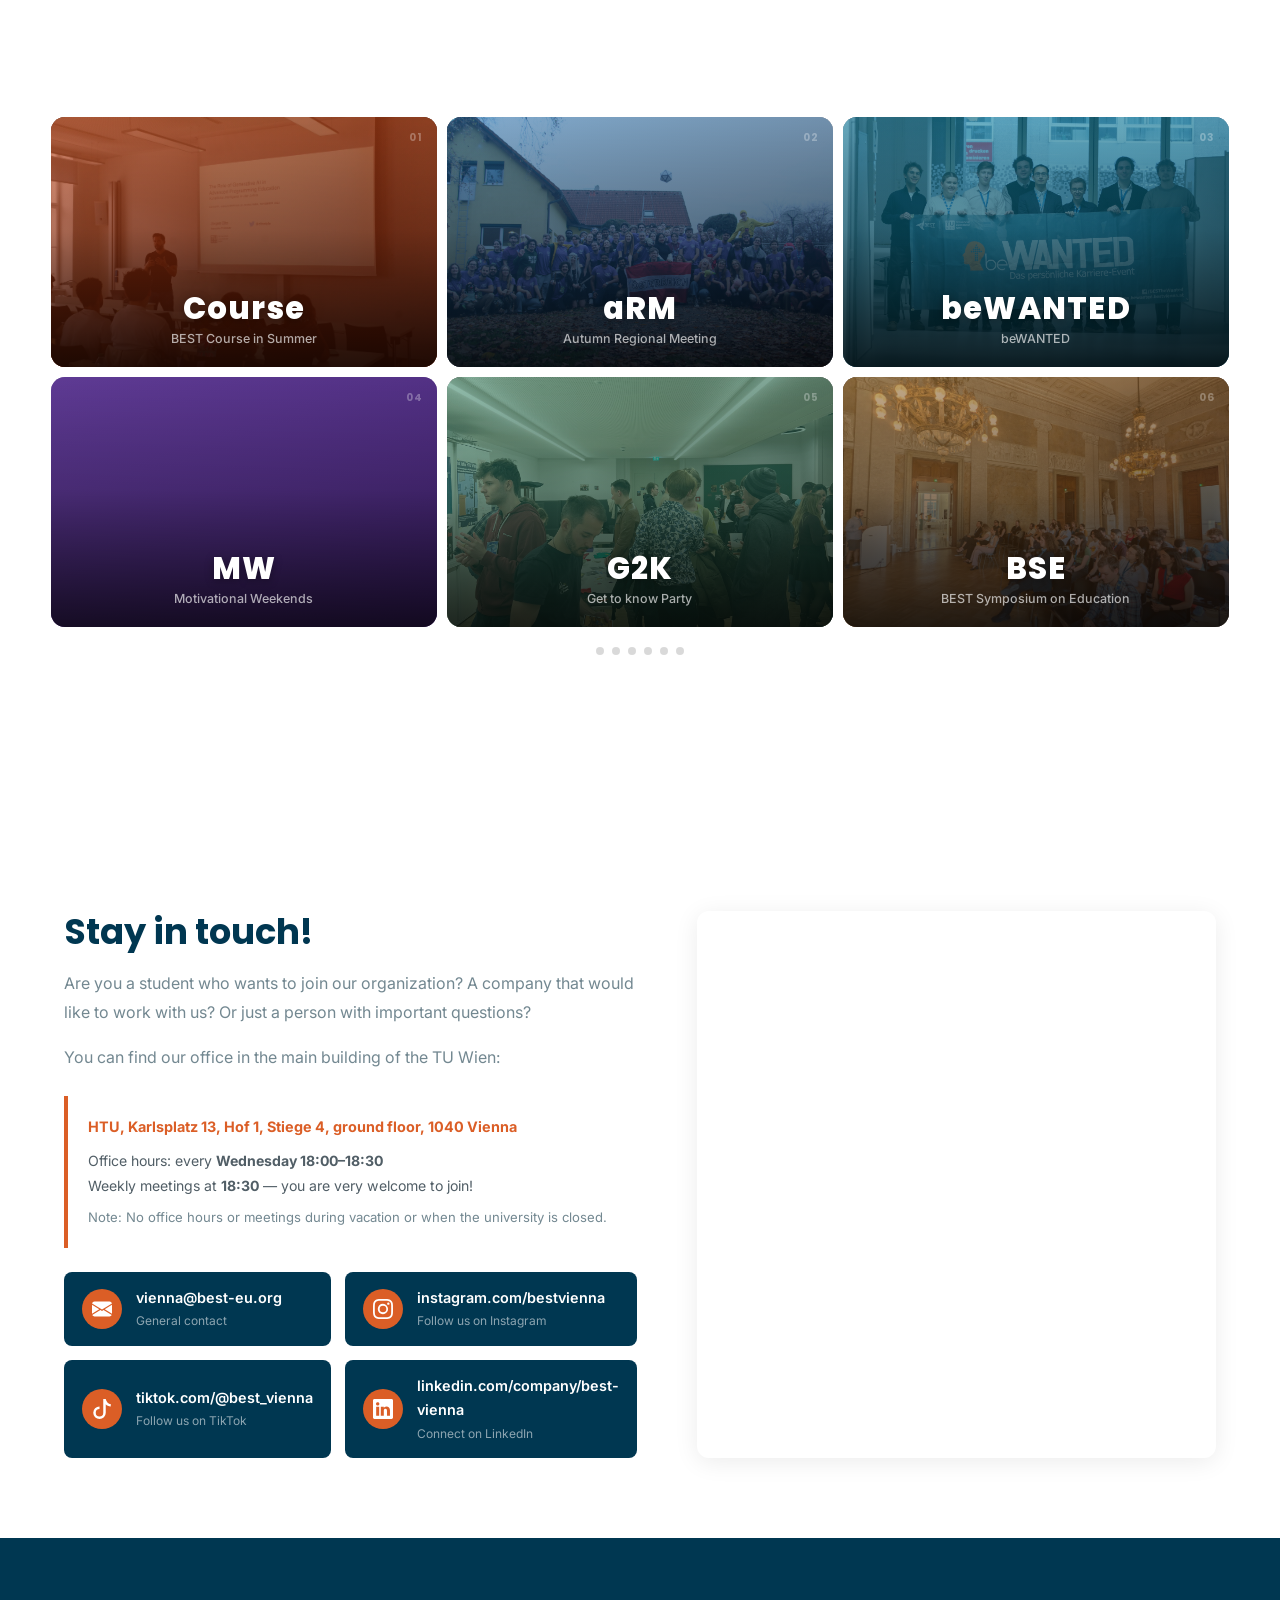
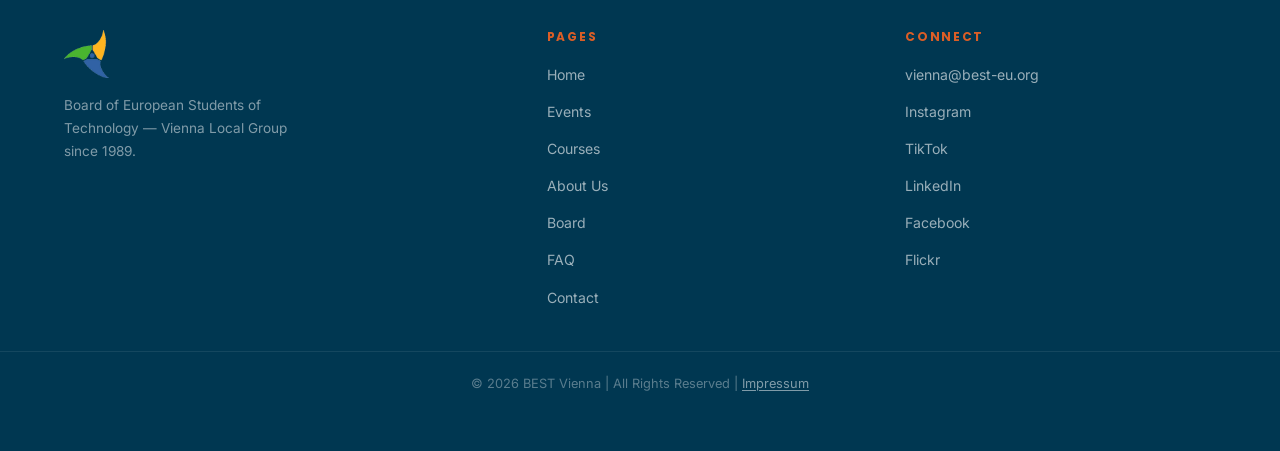
==== commit 634d1a62: "update styling and texts" ====
--- a/index.html
+++ b/index.html
@@ -10,7 +10,7 @@
   <link rel="preconnect" href="https://fonts.gstatic.com" crossorigin />
   <link href="https://fonts.googleapis.com/css2?family=Inter:wght@400;500;600&family=Poppins:wght@600;700;800&display=swap" rel="stylesheet" />
 
-  <link rel="stylesheet" href="assets/css/styles.css?v=2" />
+  <link rel="stylesheet" href="assets/css/styles.css" />
   <link rel="stylesheet" href="assets/css/events.css" />
   <link rel="icon" href="assets/images/logos/best_logomark.png" type="image/png" />
   <link rel="preload" as="image" href="assets/images/Website_Header_Loading_Placeholder.png" />
@@ -48,8 +48,8 @@
         <div class="join-content fade-up delay-2">
           <h2>Become a member!</h2>
           <p>
-            Join more than <span id="stat-active-members">20</span> active members at TU Wien and be part of a network spanning
-            <span id="stat-countries-join">30</span> European countries. Grow your skills, make lifelong friends, and help students
+            Join more than <span data-stat="activeMembers">20</span> active members at TU Wien and be part of a network spanning
+            <span data-stat="countries">30</span> European countries. Grow your skills, make lifelong friends, and help students
             discover Europe.
           </p>
           <a href="https://forms.gle/giR4ARjsJGW3wWr38" class="btn btn-primary btn-lg">Apply here!</a>
@@ -71,7 +71,7 @@
               <div class="pillar-label">For Students</div>
               <h3>Join BEST Vienna</h3>
               <p>
-                Become part of a community of <span id="stat-active-members-pillar">40</span> active members at TU Wien.
+                Become part of a community of <span data-stat="activeMembers">40</span> active members at TU Wien.
                 Organise events, develop skills, and make international friends — all while having fun.
               </p>
             </div>
@@ -82,8 +82,8 @@
               <div class="pillar-label">For TU Wien Students</div>
               <h3>BEST Courses</h3>
               <p>
-                Apply for fully-funded 10-day academic courses hosted across Europe.
-                Immerse yourself in cutting-edge topics, explore a new country — all for free.
+                Apply for 10-day academic courses hosted across Europe.
+                Immerse yourself in cutting-edge topics, explore a new country, make international friends.
               </p>
             </div>
           </a>
@@ -93,8 +93,8 @@
               <div class="pillar-label">Explore</div>
               <h3>Our Events</h3>
               <p>
-                From career fairs and regional meetings to motivational weekends —
-                discover six unique experiences throughout the year.
+                From internal getaways to career events,
+                learn more about different events we organize throughout the year.
               </p>
             </div>
           </a>
@@ -115,17 +115,17 @@
 
           <!-- Stat bubbles (on top of background) -->
           <div class="bubble bubble-stat bubble-a bubble-pulse fade-up delay-1">
-            <div class="bubble-number" id="stat-local-groups" data-target="84" data-suffix="">84</div>
+            <div class="bubble-number" data-stat="localGroups">84</div>
             <div class="bubble-label">Local BEST<br>Groups</div>
           </div>
 
           <div class="bubble bubble-stat bubble-b bubble-pulse fade-up delay-2">
-            <div class="bubble-number" id="stat-countries" data-target="30" data-suffix="">30</div>
+            <div class="bubble-number" data-stat="countries">30</div>
             <div class="bubble-label">Countries</div>
           </div>
 
           <div class="bubble bubble-stat bubble-c bubble-pulse fade-up delay-3">
-            <div class="bubble-number" id="stat-volunteers" data-target="4000" data-suffix="+">4000+</div>
+            <div class="bubble-number" data-stat="volunteers" data-stat-suffix="+">4000+</div>
             <div class="bubble-label">Volunteers</div>
           </div>
 
@@ -188,11 +188,11 @@
           </button>
         </div>
 
-        <!-- Cards grid — populated by events.js -->
+        <!-- Cards grid — populated by home-events.js -->
         <div class="ev-cards" id="evCards" role="list" aria-label="Events"></div><!-- /ev-cards -->
       </div><!-- /ev-stage -->
 
-      <!-- Dots indicator — populated by events.js -->
+      <!-- Dots indicator — populated by home-events.js -->
       <div class="ev-dots" id="evDots" role="tablist" aria-label="Event navigation"></div>
 
     </section>
@@ -282,28 +282,12 @@
   <script src="assets/js/footer.js"></script>
 
   <script src="assets/js/config.js"></script>
-  <script>
-    // Inject BEST_STATS values into prose and bubble stats
-    document.getElementById('stat-active-members').textContent       = BEST_STATS.activeMembers;
-    document.getElementById('stat-countries-join').textContent        = BEST_STATS.countries;
-    document.getElementById('stat-active-members-pillar').textContent = BEST_STATS.activeMembers;
-
-    var lgEl = document.getElementById('stat-local-groups');
-    lgEl.textContent    = BEST_STATS.localGroups;
-    lgEl.dataset.target = BEST_STATS.localGroups;
-
-    var cEl = document.getElementById('stat-countries');
-    cEl.textContent    = BEST_STATS.countries;
-    cEl.dataset.target = BEST_STATS.countries;
-
-    var vEl = document.getElementById('stat-volunteers');
-    vEl.textContent    = BEST_STATS.volunteers + '+';
-    vEl.dataset.target = BEST_STATS.volunteers;
-  </script>
   <script src="assets/js/main.js"></script>
-  <script src="assets/js/events.js"></script>
-  <script src="https://cdn.jsdelivr.net/npm/d3@7/dist/d3.min.js"></script>
-  <script src="https://cdn.jsdelivr.net/npm/d3-cloud@1.2.7/build/d3.layout.cloud.min.js"></script>
-  <script src="assets/js/wordcloud.js"></script>
+  <script src="assets/js/events-data.js"></script>
+  <script src="assets/js/home-events.js"></script>
+  <!-- Word-cloud: heavy third-party libs, deferred so they never block render. Order preserved by defer. -->
+  <script defer src="https://cdn.jsdelivr.net/npm/d3@7/dist/d3.min.js"></script>
+  <script defer src="https://cdn.jsdelivr.net/npm/d3-cloud@1.2.7/build/d3.layout.cloud.min.js"></script>
+  <script defer src="assets/js/wordcloud.js"></script>
 </body>
 </html>
--- a/assets/css/styles.css
+++ b/assets/css/styles.css
@@ -332,58 +332,6 @@
   display: flex;
 }
 
-/* ---------- Welcome Section ---------- */
-.welcome-section {
-  background: var(--white);
-}
-
-.welcome-inner {
-  display: grid;
-  grid-template-columns: 1fr 1fr;
-  gap: 60px;
-  align-items: center;
-}
-
-.welcome-left .logo-mark {
-  width: 72px;
-  height: auto;
-  margin-bottom: 20px;
-}
-
-.welcome-left h2 {
-  color: var(--navy);
-  margin-bottom: 16px;
-}
-
-.welcome-left p {
-  margin-bottom: 28px;
-  max-width: 500px;
-}
-
-.welcome-btns {
-  display: flex;
-  gap: 14px;
-  flex-wrap: wrap;
-}
-
-.welcome-right {
-  position: relative;
-  border-radius: var(--radius);
-  overflow: hidden;
-  box-shadow: var(--card-shadow);
-}
-
-.welcome-right img {
-  width: 100%;
-  height: 380px;
-  object-fit: cover;
-  transition: transform 0.6s ease;
-}
-
-.welcome-right:hover img {
-  transform: scale(1.03);
-}
-
 /* ---------- About Pillars ---------- */
 .pillars-section {
   background: var(--off-white);
@@ -498,85 +446,6 @@
   letter-spacing: 0.12em;
   text-transform: uppercase;
   color: rgba(255,255,255,0.65);
-}
-
-/* ---------- Board Teaser ---------- */
-.board-teaser {
-  position: relative;
-  padding: 80px 0;
-  overflow: hidden;
-}
-
-.board-teaser-bg {
-  position: absolute;
-  inset: 0;
-  background-image: url('../images/board_bg.jpg');
-  background-size: cover;
-  background-position: center;
-  filter: brightness(0.22);
-}
-
-.board-teaser-inner {
-  position: relative;
-  z-index: 2;
-  display: grid;
-  grid-template-columns: 1fr 1fr;
-  gap: 60px;
-  align-items: center;
-}
-
-.board-teaser-left h2 {
-  color: var(--white);
-  font-size: clamp(1.6rem, 3vw, 2.2rem);
-  margin-bottom: 12px;
-}
-
-.board-teaser-left .board-subtitle {
-  color: var(--orange);
-  font-family: 'Poppins', sans-serif;
-  font-size: 0.85rem;
-  letter-spacing: 0.1em;
-  text-transform: uppercase;
-  font-weight: 600;
-  margin-bottom: 8px;
-}
-
-.board-teaser-left p {
-  color: rgba(255,255,255,0.65);
-  margin-bottom: 28px;
-}
-
-.board-members-list {
-  display: grid;
-  grid-template-columns: 1fr 1fr;
-  gap: 14px;
-}
-
-.board-member-item {
-  background: rgba(255,255,255,0.07);
-  border: 1px solid rgba(255,255,255,0.1);
-  border-radius: var(--radius-sm);
-  padding: 14px 18px;
-  transition: var(--transition);
-}
-
-.board-member-item:hover {
-  background: rgba(232, 82, 26, 0.15);
-  border-color: rgba(232, 82, 26, 0.4);
-}
-
-.board-member-item .member-name {
-  font-family: 'Poppins', sans-serif;
-  font-size: 0.9rem;
-  font-weight: 600;
-  color: var(--white);
-}
-
-.board-member-item .member-role {
-  font-size: 0.78rem;
-  color: var(--orange);
-  font-weight: 500;
-  margin-top: 2px;
 }
 
 /* ---------- Contact Section ---------- */
@@ -701,63 +570,6 @@
   display: block;
 }
 
-/* ---------- Footer ---------- */
-.site-footer {
-  background: var(--navy);
-  padding: 36px 0;
-}
-
-.footer-inner {
-  display: flex;
-  flex-direction: column;
-  align-items: center;
-  gap: 18px;
-}
-
-.footer-socials {
-  display: flex;
-  gap: 14px;
-}
-
-.footer-socials a {
-  width: 40px;
-  height: 40px;
-  background: rgba(255,255,255,0.08);
-  border-radius: 50%;
-  display: flex;
-  align-items: center;
-  justify-content: center;
-  transition: var(--transition);
-}
-
-.footer-socials a:hover {
-  background: var(--orange);
-  transform: translateY(-3px);
-}
-
-.footer-socials img {
-  width: 18px;
-  height: 18px;
-  filter: brightness(0) invert(1);
-  object-fit: contain;
-}
-
-.footer-copy {
-  font-size: 0.82rem;
-  color: rgba(255,255,255,0.4);
-  text-align: center;
-}
-
-.footer-copy a {
-  color: rgba(255,255,255,0.6);
-  text-decoration: underline;
-  text-underline-offset: 2px;
-  transition: color var(--transition);
-}
-
-.footer-copy a:hover {
-  color: var(--orange);
-}
 
 /* ============================================
    BOARD PAGE SPECIFIC
@@ -1371,82 +1183,10 @@
 
 .show-more a:hover { color: var(--orange-dark); text-decoration: underline; }
 
-/* ---------- CONTACT (new) ---------- */
-.contact-new {
-  background: var(--off-white);
-}
-
-.contact-new-inner {
-  text-align: center;
-  max-width: 680px;
-  margin: 0 auto;
-}
-
-.contact-new-inner h2 {
-  color: var(--navy);
-  margin-bottom: 12px;
-}
-
-.contact-new-inner > p {
-  margin-bottom: 28px;
-}
-
-.contact-info-box {
-  text-align: left;
-  margin-bottom: 40px;
-}
-
-.contact-icons-row {
-  display: flex;
-  justify-content: center;
-  gap: 32px;
-  flex-wrap: wrap;
-}
-
-.contact-icon-item {
-  display: flex;
-  flex-direction: column;
-  align-items: center;
-  gap: 10px;
-  text-decoration: none;
-  transition: transform var(--transition);
-}
-
-.contact-icon-item:hover {
-  transform: translateY(-4px);
-}
-
-.contact-icon-circle {
-  width: 70px;
-  height: 70px;
-  background: var(--white);
-  border: 2px solid var(--gray-light);
-  border-radius: 50%;
-  display: flex;
-  align-items: center;
-  justify-content: center;
-  font-size: 1.6rem;
-  box-shadow: var(--card-shadow);
-  transition: border-color var(--transition), box-shadow var(--transition);
-}
-
-.contact-icon-item:hover .contact-icon-circle {
-  border-color: var(--orange);
-  box-shadow: 0 8px 24px rgba(232,82,26,0.2);
-}
-
-.contact-icon-item span {
-  font-family: 'Poppins', sans-serif;
-  font-size: 0.8rem;
-  font-weight: 600;
-  color: var(--navy);
-  text-transform: uppercase;
-  letter-spacing: 0.08em;
-}
-
-/* ---------- Footer (new 3-col) ---------- */
+/* ---------- Footer ---------- */
 .site-footer {
   background: var(--navy);
+  padding: 36px 0;
 }
 
 .footer-cols {
@@ -1979,6 +1719,12 @@
   line-height: 1;
 }
 
+.benefit-icon svg {
+  width: 34px;
+  height: 34px;
+  color: var(--white);
+}
+
 .benefit-card h4 {
   font-size: 1rem;
   color: var(--white);
@@ -2125,6 +1871,13 @@
   display: block;
 }
 
+.info-icon svg {
+  width: 42px;
+  height: 42px;
+  color: var(--navy);
+  margin: 0 auto;
+}
+
 .info-card h4 {
   color: var(--navy);
   margin-bottom: 12px;
@@ -2246,3 +1999,81 @@
     padding: 0 16px 16px;
   }
 }
+
+/* ============================================
+   MOTIVATION LETTERS PAGE
+   ============================================ */
+.sample-letters-grid {
+  display: grid;
+  grid-template-columns: repeat(auto-fit, minmax(280px, 1fr));
+  gap: 24px;
+  margin-top: 40px;
+}
+
+.letter-card {
+  background: white;
+  border: 1px solid var(--light-border);
+  border-radius: 8px;
+  padding: 24px;
+  transition: all 0.3s ease;
+}
+
+.letter-card:hover {
+  transform: translateY(-4px);
+  box-shadow: 0 8px 24px rgba(0, 0, 0, 0.12);
+}
+
+.letter-author {
+  font-size: 1rem;
+  font-weight: 600;
+  color: var(--navy);
+  margin-bottom: 8px;
+}
+
+.letter-location {
+  font-size: 0.9rem;
+  color: var(--gray);
+  margin-bottom: 16px;
+}
+
+.letter-btn {
+  display: inline-block;
+  padding: 10px 16px;
+  background-color: var(--orange);
+  color: white;
+  text-decoration: none;
+  border-radius: 6px;
+  font-weight: 500;
+  font-size: 0.9rem;
+  transition: background-color 0.3s ease;
+}
+
+.letter-btn:hover {
+  background-color: #d6420a;
+}
+
+.author-group {
+  margin-bottom: 40px;
+}
+
+.author-group-title {
+  font-size: 1.1rem;
+  font-weight: 600;
+  color: var(--navy);
+  margin-bottom: 20px;
+  padding-bottom: 12px;
+  border-bottom: 2px solid var(--orange);
+}
+
+.author-letters-grid {
+  display: grid;
+  grid-template-columns: repeat(auto-fit, minmax(260px, 1fr));
+  gap: 20px;
+}
+
+@media (prefers-color-scheme: dark) {
+  .letter-card {
+    background: var(--dark-card-bg, #1a1a1a);
+    border-color: var(--dark-border, #333);
+  }
+}
--- a/assets/css/events.css
+++ b/assets/css/events.css
@@ -234,7 +234,7 @@
 }
 
 .ev-feat-left {
-  max-width: 520px;
+  width: 100%;
 }
 
 .ev-feat-tag {
@@ -261,7 +261,6 @@
   color: rgba(255,255,255,0.68);
   line-height: 1.78;
   margin-bottom: 22px;
-  max-width: 440px;
 }
 
 .ev-feat-facts {
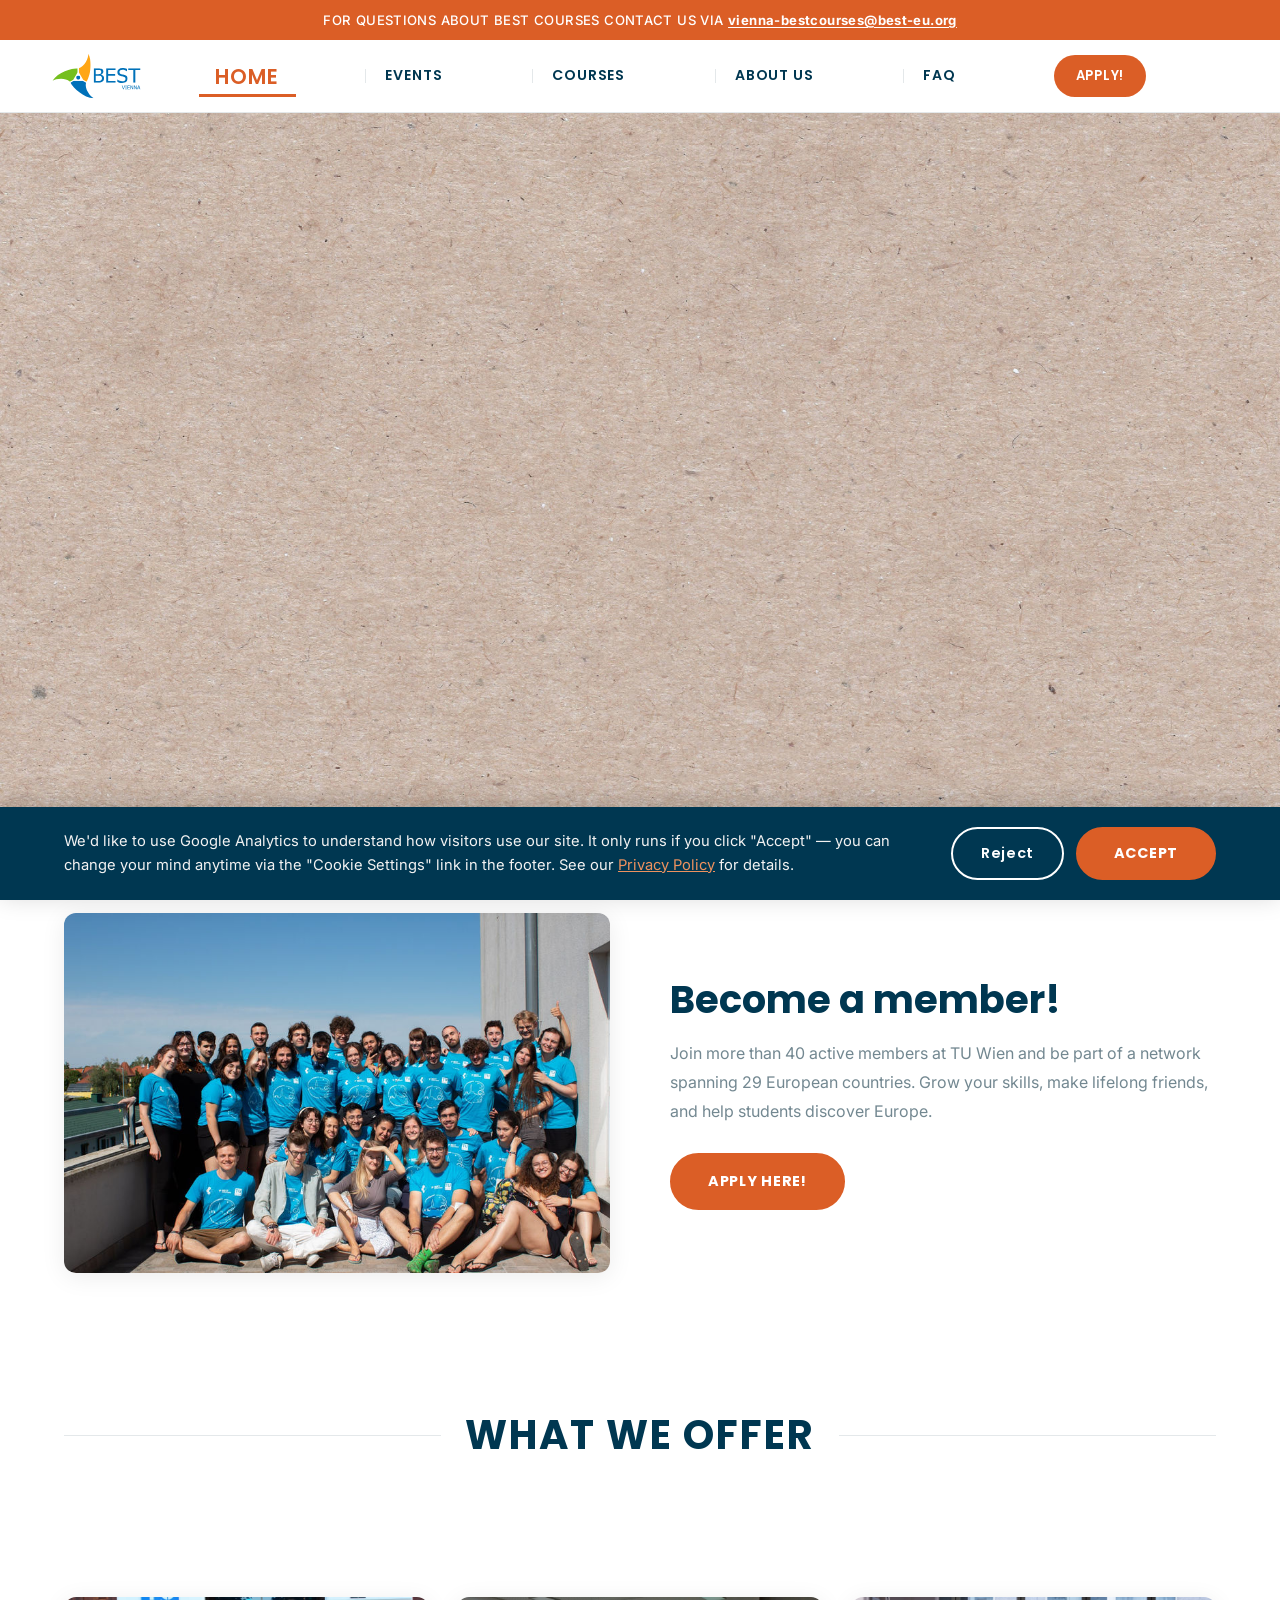
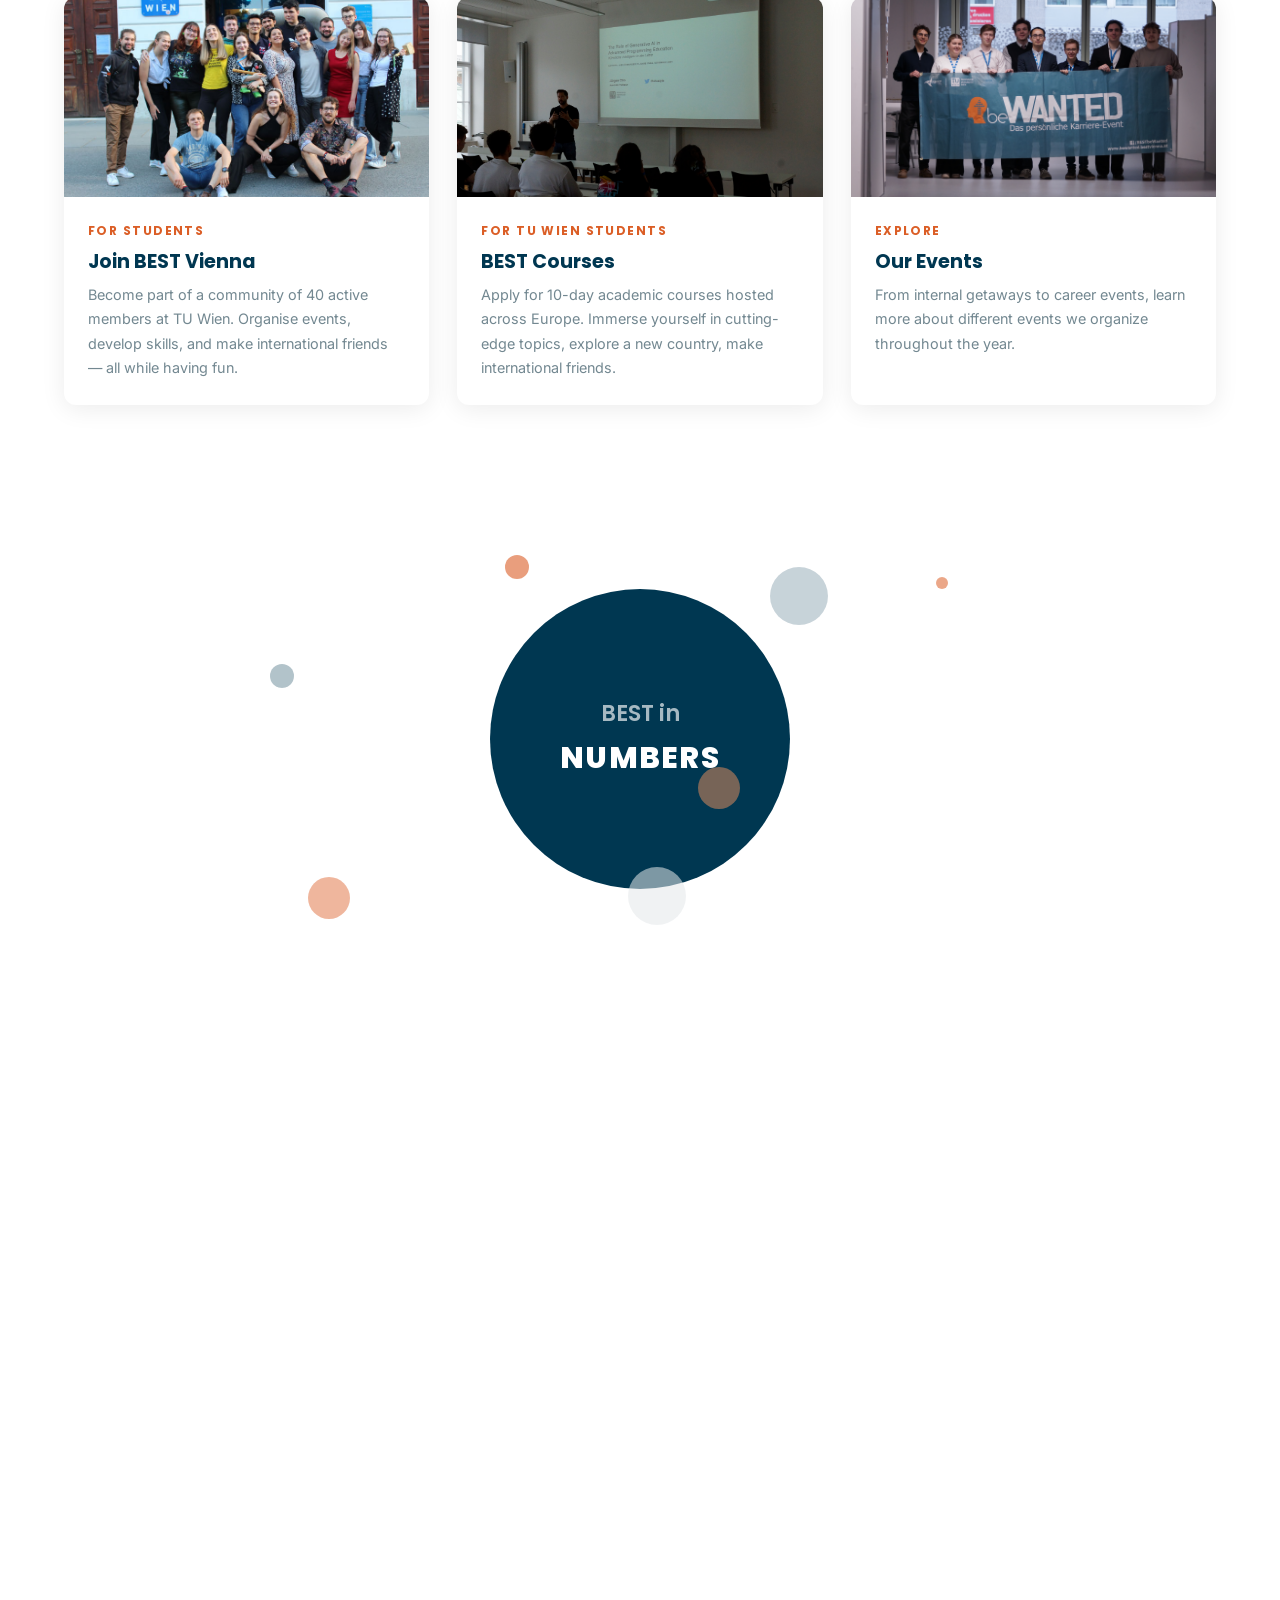
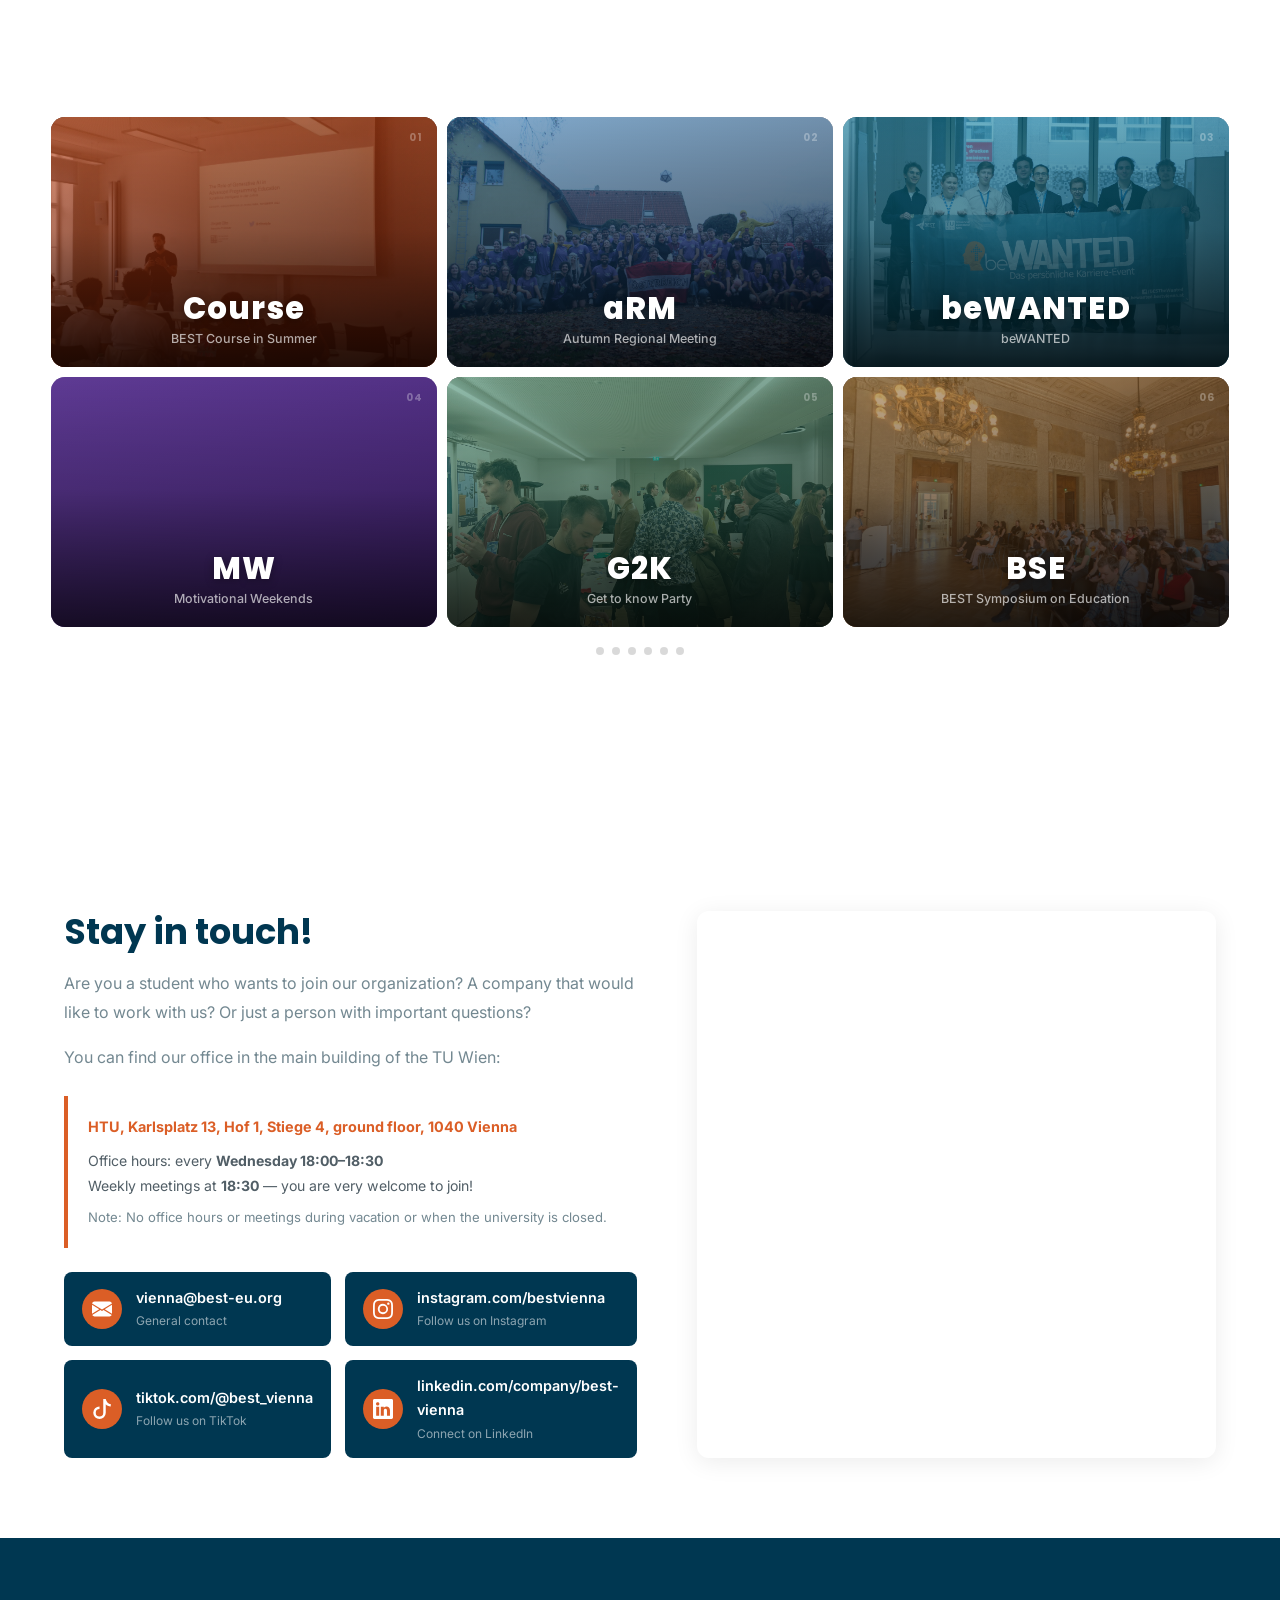
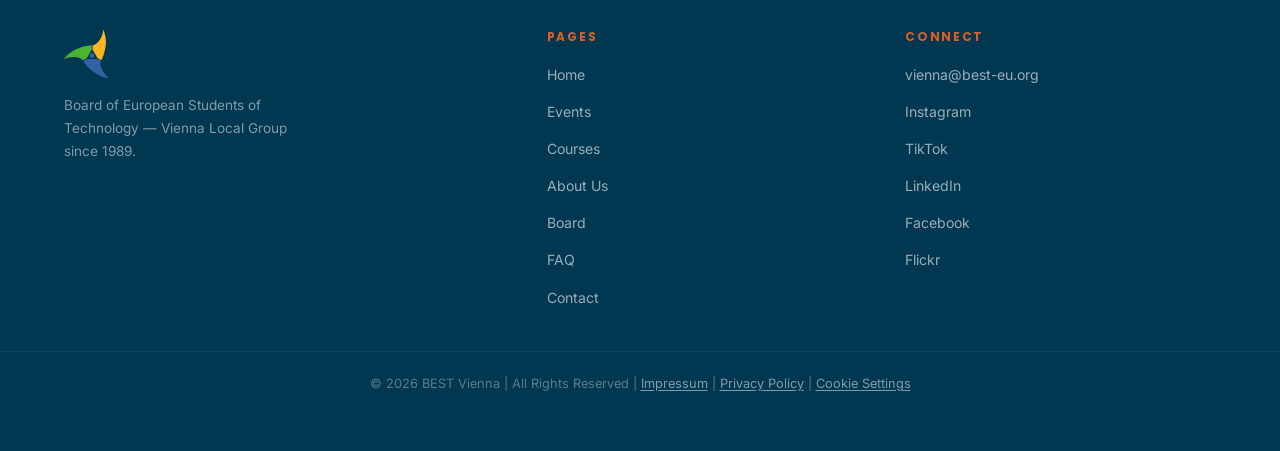
==== commit b0d913f0: "reduce startup time & add cookie consent" ====
--- a/index.html
+++ b/index.html
@@ -1,293 +1,317 @@
 <!DOCTYPE html>
 <html lang="en">
 <head>
-  <meta charset="UTF-8" />
-  <meta name="viewport" content="width=device-width, initial-scale=1.0" />
-  <title>BEST Vienna — Board of European Students of Technology</title>
-  <meta name="description" content="BEST Vienna — Board of European Students of Technology at TU Wien. Connecting students across Europe since 1989." />
-
-  <link rel="preconnect" href="https://fonts.googleapis.com" />
-  <link rel="preconnect" href="https://fonts.gstatic.com" crossorigin />
-  <link href="https://fonts.googleapis.com/css2?family=Inter:wght@400;500;600&family=Poppins:wght@600;700;800&display=swap" rel="stylesheet" />
-
-  <link rel="stylesheet" href="assets/css/styles.css" />
-  <link rel="stylesheet" href="assets/css/events.css" />
-  <link rel="icon" href="assets/images/logos/best_logomark.png" type="image/png" />
-  <link rel="preload" as="image" href="assets/images/Website_Header_Loading_Placeholder.png" />
+    <meta charset="UTF-8"/>
+    <meta name="viewport" content="width=device-width, initial-scale=1.0"/>
+    <title>BEST Vienna — Board of European Students of Technology</title>
+    <meta name="description"
+          content="BEST Vienna — Board of European Students of Technology at TU Wien. Connecting students across Europe since 1989."/>
+
+    <link rel="preconnect" href="https://fonts.googleapis.com"/>
+    <link rel="preconnect" href="https://fonts.gstatic.com" crossorigin/>
+    <link href="https://fonts.googleapis.com/css2?family=Inter:wght@400;500;600&family=Poppins:wght@600;700;800&display=swap"
+          rel="stylesheet"/>
+
+    <link rel="stylesheet" href="assets/css/styles.css"/>
+    <link rel="stylesheet" href="assets/css/events.css"/>
+    <link rel="icon" href="assets/images/logos/best_logomark.png" type="image/png"/>
+    <link rel="preload" as="image" href="assets/images/Website_Header_Loading_Placeholder.jpg"/>
 </head>
 <body>
 
-  <!-- ===== Announcement Bar ===== -->
-  <div class="announcement-bar">
+<!-- Google Analytics is only loaded after cookie consent is granted, see cookie-consent.js -->
+<script src="assets/js/cookie-consent.js"></script>
+
+<!-- ===== Announcement Bar ===== -->
+<div class="announcement-bar">
     FOR QUESTIONS ABOUT BEST COURSES CONTACT US VIA
     <a href="mailto:vienna-bestcourses@best-eu.org">vienna-bestcourses@best-eu.org</a>
-  </div>
-
-  <!-- ===== Navbar ===== -->
-  <div id="navbar-placeholder"></div>
-  <script src="assets/js/navbar.js"></script>
-
-  <main>
+</div>
+
+<!-- ===== Navbar ===== -->
+<div id="navbar-placeholder"></div>
+<script src="assets/js/navbar.js"></script>
+
+<main>
 
     <!-- ===== 1. Hero / Video ===== -->
     <section class="hero-video">
-      <video class="hero-video-bg" id="heroVideo" autoplay muted playsinline aria-hidden="true"
-             poster="assets/images/Website_Header_Loading_Placeholder.png">
-        <source src="assets/images/Website_Header_Blue.mp4" type="video/mp4" />
-      </video>
-      <!-- Placeholder shown atomically from preload cache, fades out when video plays -->
-      <div class="hero-placeholder" id="heroPlaceholder" aria-hidden="true"></div>
+        <video class="hero-video-bg" id="heroVideo" autoplay muted playsinline aria-hidden="true"
+               poster="assets/images/Website_Header_Loading_Placeholder.jpg">
+            <source src="assets/images/Website_Header_Blue.mp4" type="video/mp4"/>
+        </video>
+        <!-- Placeholder shown atomically from preload cache, fades out when video plays -->
+        <div class="hero-placeholder" id="heroPlaceholder" aria-hidden="true"></div>
     </section>
 
     <!-- ===== 2. Become a Member ===== -->
     <section class="join-section section-pad">
-      <div class="container join-inner">
-        <div class="join-image fade-up">
-          <img src="assets/images/sc22_group_lg.jpg" alt="BEST Vienna members" />
-        </div>
-        <div class="join-content fade-up delay-2">
-          <h2>Become a member!</h2>
-          <p>
-            Join more than <span data-stat="activeMembers">20</span> active members at TU Wien and be part of a network spanning
-            <span data-stat="countries">30</span> European countries. Grow your skills, make lifelong friends, and help students
-            discover Europe.
-          </p>
-          <a href="https://forms.gle/giR4ARjsJGW3wWr38" class="btn btn-primary btn-lg">Apply here!</a>
-        </div>
-      </div>
+        <div class="container join-inner">
+            <div class="join-image fade-up">
+                <img src="assets/images/sc22_group_lg.jpg" alt="BEST Vienna members" loading="lazy"/>
+            </div>
+            <div class="join-content fade-up delay-2">
+                <h2>Become a member!</h2>
+                <p>
+                    Join more than <span data-stat="activeMembers">20</span> active members at TU Wien and be part of a
+                    network spanning
+                    <span data-stat="countries">30</span> European countries. Grow your skills, make lifelong friends,
+                    and help students
+                    discover Europe.
+                </p>
+                <a href="https://forms.gle/giR4ARjsJGW3wWr38" class="btn btn-primary btn-lg">Apply here!</a>
+            </div>
+        </div>
     </section>
 
     <!-- ===== 3. WHAT WE OFFER ===== -->
     <div class="section-divider container fade-up">
-      <span>WHAT WE OFFER</span>
+        <span>WHAT WE OFFER</span>
     </div>
 
     <section class="pillars-section section-pad">
-      <div class="container">
-        <div class="pillars-grid">
-          <a href="about.html" class="pillar-card fade-up delay-1">
-            <img src="assets/images/lga22_group_lg.jpg" alt="Join BEST Vienna" class="pillar-img" />
-            <div class="pillar-body">
-              <div class="pillar-label">For Students</div>
-              <h3>Join BEST Vienna</h3>
-              <p>
-                Become part of a community of <span data-stat="activeMembers">40</span> active members at TU Wien.
-                Organise events, develop skills, and make international friends — all while having fun.
-              </p>
-            </div>
-          </a>
-          <a href="https://www.bestvienna.at/news" class="pillar-card fade-up delay-2">
-            <img src="assets/images/events/BEST_Course.jpg" alt="BEST Courses" class="pillar-img" />
-            <div class="pillar-body">
-              <div class="pillar-label">For TU Wien Students</div>
-              <h3>BEST Courses</h3>
-              <p>
-                Apply for 10-day academic courses hosted across Europe.
-                Immerse yourself in cutting-edge topics, explore a new country, make international friends.
-              </p>
-            </div>
-          </a>
-          <a href="events.html" class="pillar-card fade-up delay-3">
-            <img src="assets/images/events/beWANTED.jpg" alt="Our Events" class="pillar-img" />
-            <div class="pillar-body">
-              <div class="pillar-label">Explore</div>
-              <h3>Our Events</h3>
-              <p>
-                From internal getaways to career events,
-                learn more about different events we organize throughout the year.
-              </p>
-            </div>
-          </a>
-        </div>
-      </div>
+        <div class="container">
+            <div class="pillars-grid">
+                <a href="about.html" class="pillar-card fade-up delay-1">
+                    <img src="assets/images/lga22_group_lg.jpg" alt="Join BEST Vienna" class="pillar-img" loading="lazy"/>
+                    <div class="pillar-body">
+                        <div class="pillar-label">For Students</div>
+                        <h3>Join BEST Vienna</h3>
+                        <p>
+                            Become part of a community of <span data-stat="activeMembers">40</span> active members at TU
+                            Wien.
+                            Organise events, develop skills, and make international friends — all while having fun.
+                        </p>
+                    </div>
+                </a>
+                <a href="https://www.bestvienna.at/news" class="pillar-card fade-up delay-2">
+                    <img src="assets/images/events/BEST_Course.jpg" alt="BEST Courses" class="pillar-img" loading="lazy"/>
+                    <div class="pillar-body">
+                        <div class="pillar-label">For TU Wien Students</div>
+                        <h3>BEST Courses</h3>
+                        <p>
+                            Apply for 10-day academic courses hosted across Europe.
+                            Immerse yourself in cutting-edge topics, explore a new country, make international friends.
+                        </p>
+                    </div>
+                </a>
+                <a href="events.html" class="pillar-card fade-up delay-3">
+                    <img src="assets/images/events/beWANTED.jpg" alt="Our Events" class="pillar-img" loading="lazy"/>
+                    <div class="pillar-body">
+                        <div class="pillar-label">Explore</div>
+                        <h3>Our Events</h3>
+                        <p>
+                            From internal getaways to career events,
+                            learn more about different events we organize throughout the year.
+                        </p>
+                    </div>
+                </a>
+            </div>
+        </div>
     </section>
 
     <!-- ===== 4. BEST in NUMBERS ===== -->
     <section class="numbers-section">
-      <div class="numbers-inner">
-        <div class="bubble-wrap">
-
-          <!-- Background title bubble (lowest z-index) -->
-          <div class="bubble bubble-center">
-            <div class="bubble-center-title">BEST in</div>
-            <div class="bubble-center-bold">NUMBERS</div>
-          </div>
-
-          <!-- Stat bubbles (on top of background) -->
-          <div class="bubble bubble-stat bubble-a bubble-pulse fade-up delay-1">
-            <div class="bubble-number" data-stat="localGroups">84</div>
-            <div class="bubble-label">Local BEST<br>Groups</div>
-          </div>
-
-          <div class="bubble bubble-stat bubble-b bubble-pulse fade-up delay-2">
-            <div class="bubble-number" data-stat="countries">30</div>
-            <div class="bubble-label">Countries</div>
-          </div>
-
-          <div class="bubble bubble-stat bubble-c bubble-pulse fade-up delay-3">
-            <div class="bubble-number" data-stat="volunteers" data-stat-suffix="+">4000+</div>
-            <div class="bubble-label">Volunteers</div>
-          </div>
-
-          <!-- Decorative dots -->
-          <div class="bubble-dot dot-lg"  style="left:510px; top:18px;  background:var(--navy); opacity:0.22;"></div>
-          <div class="bubble-dot dot-lg"  style="left:368px; top:318px; background:var(--gray-light); opacity:0.55;"></div>
-          <div class="bubble-dot dot-md"  style="left:48px;  top:328px; background:var(--orange); opacity:0.45;"></div>
-          <div class="bubble-dot dot-sm"  style="left:245px; top:6px;   background:var(--orange); opacity:0.6;"></div>
-          <div class="bubble-dot dot-md"  style="left:438px; top:218px; background:var(--orange-light); opacity:0.5;"></div>
-          <div class="bubble-dot dot-sm"  style="left:10px;  top:115px; background:var(--navy); opacity:0.3;"></div>
-          <div class="bubble-dot dot-xs"  style="right:72px; top:28px;  background:var(--orange); opacity:0.55;"></div>
-
-        </div>
-      </div>
+        <div class="numbers-inner">
+            <div class="bubble-wrap">
+
+                <!-- Background title bubble (lowest z-index) -->
+                <div class="bubble bubble-center">
+                    <div class="bubble-center-title">BEST in</div>
+                    <div class="bubble-center-bold">NUMBERS</div>
+                </div>
+
+                <!-- Stat bubbles (on top of background) -->
+                <div class="bubble bubble-stat bubble-a bubble-pulse fade-up delay-1">
+                    <div class="bubble-number" data-stat="localGroups">84</div>
+                    <div class="bubble-label">Local BEST<br>Groups</div>
+                </div>
+
+                <div class="bubble bubble-stat bubble-b bubble-pulse fade-up delay-2">
+                    <div class="bubble-number" data-stat="countries">30</div>
+                    <div class="bubble-label">Countries</div>
+                </div>
+
+                <div class="bubble bubble-stat bubble-c bubble-pulse fade-up delay-3">
+                    <div class="bubble-number" data-stat="volunteers" data-stat-suffix="+">4000+</div>
+                    <div class="bubble-label">Volunteers</div>
+                </div>
+
+                <!-- Decorative dots -->
+                <div class="bubble-dot dot-lg"
+                     style="left:510px; top:18px;  background:var(--navy); opacity:0.22;"></div>
+                <div class="bubble-dot dot-lg"
+                     style="left:368px; top:318px; background:var(--gray-light); opacity:0.55;"></div>
+                <div class="bubble-dot dot-md"
+                     style="left:48px;  top:328px; background:var(--orange); opacity:0.45;"></div>
+                <div class="bubble-dot dot-sm"
+                     style="left:245px; top:6px;   background:var(--orange); opacity:0.6;"></div>
+                <div class="bubble-dot dot-md"
+                     style="left:438px; top:218px; background:var(--orange-light); opacity:0.5;"></div>
+                <div class="bubble-dot dot-sm"
+                     style="left:10px;  top:115px; background:var(--navy); opacity:0.3;"></div>
+                <div class="bubble-dot dot-xs"
+                     style="right:72px; top:28px;  background:var(--orange); opacity:0.55;"></div>
+
+            </div>
+        </div>
     </section>
 
     <!-- ===== 5. Word Cloud ===== -->
     <section class="wordcloud-section section-pad-sm">
-      <div class="container">
-        <div class="wordcloud-menti fade-up">
-          <svg id="wordcloudSvg"></svg>
-          <div class="wordcloud-fallback" aria-hidden="true">
-            BEST · Vienna · Students · Technology · Europe · Community ·
-            Events · Courses · Network · International · Engineering · Exchange ·
-            TU Wien · Career · Volunteer · 30 Countries · 84 LBGs · Non-profit
-          </div>
-        </div>
-      </div>
+        <div class="container">
+            <div class="wordcloud-menti fade-up">
+                <svg id="wordcloudSvg"></svg>
+                <div class="wordcloud-fallback" aria-hidden="true">
+                    BEST · Vienna · Students · Technology · Europe · Community ·
+                    Events · Courses · Network · International · Engineering · Exchange ·
+                    TU Wien · Career · Volunteer · 30 Countries · 84 LBGs · Non-profit
+                </div>
+            </div>
+        </div>
     </section>
 
     <!-- ===== 7. OUR EVENTS ===== -->
     <div class="section-divider container fade-up">
-      <span>OUR EVENTS</span>
+        <span>OUR EVENTS</span>
     </div>
 
     <section class="ev-selector ev-selector--light" id="events">
-      <div class="ev-hint fade-up" aria-live="polite" id="evHint">— Select an event to explore —</div>
-
-      <div class="ev-stage" id="evStage">
-
-        <!-- Featured panel (expands on selection) -->
-        <div class="ev-featured" id="evFeatured" aria-label="Event detail" role="region">
-          <div class="ev-feat-bg" id="evFeatBg" aria-hidden="true"></div>
-          <div class="ev-feat-overlay" aria-hidden="true"></div>
-          <div class="ev-feat-content">
-            <div class="ev-feat-image" id="evFeatImage" aria-hidden="true">
-              <img id="evFeatImg" alt="" src="">
-            </div>
-            <div class="ev-feat-left">
-              <span class="ev-feat-tag" id="evFeatTag"></span>
-              <h2 class="ev-feat-title" id="evFeatTitle"></h2>
-              <p class="ev-feat-desc" id="evFeatDesc"></p>
-              <ul class="ev-feat-facts" id="evFeatFacts" aria-label="Key facts"></ul>
-              <a class="btn btn-primary ev-feat-cta" id="evFeatCta" href="#">—</a>
-            </div>
-          </div>
-          <div class="ev-feat-deco" id="evFeatDeco" aria-hidden="true"></div>
-          <button class="ev-feat-close" id="evFeatClose" aria-label="Close event detail">
-            <svg width="18" height="18" viewBox="0 0 24 24" fill="none" stroke="currentColor" stroke-width="2.5" stroke-linecap="round"><line x1="18" y1="6" x2="6" y2="18"/><line x1="6" y1="6" x2="18" y2="18"/></svg>
-          </button>
-        </div>
-
-        <!-- Cards grid — populated by home-events.js -->
-        <div class="ev-cards" id="evCards" role="list" aria-label="Events"></div><!-- /ev-cards -->
-      </div><!-- /ev-stage -->
-
-      <!-- Dots indicator — populated by home-events.js -->
-      <div class="ev-dots" id="evDots" role="tablist" aria-label="Event navigation"></div>
+        <div class="ev-hint fade-up" aria-live="polite" id="evHint">— Select an event to explore —</div>
+
+        <div class="ev-stage" id="evStage">
+
+            <!-- Featured panel (expands on selection) -->
+            <div class="ev-featured" id="evFeatured" aria-label="Event detail" role="region">
+                <div class="ev-feat-bg" id="evFeatBg" aria-hidden="true"></div>
+                <div class="ev-feat-overlay" aria-hidden="true"></div>
+                <div class="ev-feat-content">
+                    <div class="ev-feat-image" id="evFeatImage" aria-hidden="true">
+                        <img id="evFeatImg" alt="" src="">
+                    </div>
+                    <div class="ev-feat-left">
+                        <span class="ev-feat-tag" id="evFeatTag"></span>
+                        <h2 class="ev-feat-title" id="evFeatTitle"></h2>
+                        <p class="ev-feat-desc" id="evFeatDesc"></p>
+                        <ul class="ev-feat-facts" id="evFeatFacts" aria-label="Key facts"></ul>
+                        <a class="btn btn-primary ev-feat-cta" id="evFeatCta" href="#">—</a>
+                    </div>
+                </div>
+                <div class="ev-feat-deco" id="evFeatDeco" aria-hidden="true"></div>
+                <button class="ev-feat-close" id="evFeatClose" aria-label="Close event detail">
+                    <svg width="18" height="18" viewBox="0 0 24 24" fill="none" stroke="currentColor" stroke-width="2.5"
+                         stroke-linecap="round">
+                        <line x1="18" y1="6" x2="6" y2="18"/>
+                        <line x1="6" y1="6" x2="18" y2="18"/>
+                    </svg>
+                </button>
+            </div>
+
+            <!-- Cards grid — populated by home-events.js -->
+            <div class="ev-cards" id="evCards" role="list" aria-label="Events"></div><!-- /ev-cards -->
+        </div><!-- /ev-stage -->
+
+        <!-- Dots indicator — populated by home-events.js -->
+        <div class="ev-dots" id="evDots" role="tablist" aria-label="Event navigation"></div>
 
     </section>
 
     <!-- ===== 8. CONTACT ===== -->
     <div class="section-divider container fade-up">
-      <span>CONTACT</span>
+        <span>CONTACT</span>
     </div>
 
     <section id="contact" class="contact-section section-pad">
-      <div class="container contact-inner">
-        <div class="contact-left fade-up">
-          <h2 class="section-title">Stay in touch!</h2>
-          <p>
-            Are you a student who wants to join our organization? A company that would like to work with us?
-            Or just a person with important questions?
-          </p>
-          <p>
-            You can find our office in the main building of the TU Wien:
-          </p>
-
-          <div class="highlight-box">
-            <p>
-              <strong>
-                <a href="https://tuw-maps.tuwien.ac.at/?q=ACEG38" target="_blank" rel="noopener" style="color: var(--orange);">
-                  HTU, Karlsplatz 13, Hof 1, Stiege 4, ground floor, 1040 Vienna
-                </a>
-              </strong>
-            </p>
-            <p style="margin-top: 8px; font-size: 0.88rem;">
-              Office hours: every <strong>Wednesday 18:00–18:30</strong><br />
-              Weekly meetings at <strong>18:30</strong> — you are very welcome to join!
-            </p>
-            <p style="margin-top: 8px; font-size: 0.82rem; color: var(--gray);">
-              Note: No office hours or meetings during vacation or when the university is closed.
-            </p>
-          </div>
-
-          <div class="contact-links">
-            <a href="mailto:vienna@best-eu.org" class="contact-link-item featured">
-              <div class="icon"><img src="assets/images/envelope-fill.svg" alt="" class="contact-icon"></div>
-              <div>
-                <div class="link-text">vienna@best-eu.org</div>
-                <div class="link-label">General contact</div>
-              </div>
-            </a>
-            <a href="https://www.instagram.com/bestvienna" target="_blank" rel="noopener" class="contact-link-item featured">
-              <div class="icon"><img src="assets/images/logos/instagram.svg" alt="" class="contact-icon"></div>
-              <div>
-                <div class="link-text">instagram.com/bestvienna</div>
-                <div class="link-label">Follow us on Instagram</div>
-              </div>
-            </a>
-            <a href="https://www.tiktok.com/@best_vienna" target="_blank" rel="noopener" class="contact-link-item featured">
-              <div class="icon"><img src="assets/images/logos/tiktok.svg" alt="" class="contact-icon"></div>
-              <div>
-                <div class="link-text">tiktok.com/@best_vienna</div>
-                <div class="link-label">Follow us on TikTok</div>
-              </div>
-            </a>
-            <a href="https://www.linkedin.com/company/best-vienna/" target="_blank" rel="noopener" class="contact-link-item featured">
-              <div class="icon"><img src="assets/images/logos/linkedin.svg" alt="" class="contact-icon"></div>
-              <div>
-                <div class="link-text">linkedin.com/company/best-vienna</div>
-                <div class="link-label">Connect on LinkedIn</div>
-              </div>
-            </a>
-          </div>
-        </div>
-
-        <div class="contact-right fade-up delay-2">
-          <iframe
-            src="https://www.google.com/maps/embed?pb=!1m18!1m12!1m3!1d2659.3823640398326!2d16.367537415579567!3d48.19931557922704!2m3!1f0!2f0!3f0!3m2!1i1024!2i768!4f13.1!3m3!1m2!1s0x0%3A0xd3e3b63bd34c22e1!2sBoard%20of%20European%20Students%20of%20Technology%20Vienna!5e0!3m2!1sen!2sat!4v1617900000000!5m2!1sen!2sat"
-            allowfullscreen=""
-            loading="lazy"
-            referrerpolicy="no-referrer-when-downgrade"
-            title="BEST Vienna location on Google Maps">
-          </iframe>
-        </div>
-      </div>
-    </section>
-
-  </main>
-
-  <!-- ===== Footer ===== -->
-  <div id="footer-placeholder"></div>
-  <script src="assets/js/footer.js"></script>
-
-  <script src="assets/js/config.js"></script>
-  <script src="assets/js/main.js"></script>
-  <script src="assets/js/events-data.js"></script>
-  <script src="assets/js/home-events.js"></script>
-  <!-- Word-cloud: heavy third-party libs, deferred so they never block render. Order preserved by defer. -->
-  <script defer src="https://cdn.jsdelivr.net/npm/d3@7/dist/d3.min.js"></script>
-  <script defer src="https://cdn.jsdelivr.net/npm/d3-cloud@1.2.7/build/d3.layout.cloud.min.js"></script>
-  <script defer src="assets/js/wordcloud.js"></script>
+        <div class="container contact-inner">
+            <div class="contact-left fade-up">
+                <h2 class="section-title">Stay in touch!</h2>
+                <p>
+                    Are you a student who wants to join our organization? A company that would like to work with us?
+                    Or just a person with important questions?
+                </p>
+                <p>
+                    You can find our office in the main building of the TU Wien:
+                </p>
+
+                <div class="highlight-box">
+                    <p>
+                        <strong>
+                            <a href="https://tuw-maps.tuwien.ac.at/?q=ACEG38" target="_blank" rel="noopener"
+                               style="color: var(--orange);">
+                                HTU, Karlsplatz 13, Hof 1, Stiege 4, ground floor, 1040 Vienna
+                            </a>
+                        </strong>
+                    </p>
+                    <p style="margin-top: 8px; font-size: 0.88rem;">
+                        Office hours: every <strong>Wednesday 18:00–18:30</strong><br/>
+                        Weekly meetings at <strong>18:30</strong> — you are very welcome to join!
+                    </p>
+                    <p style="margin-top: 8px; font-size: 0.82rem; color: var(--gray);">
+                        Note: No office hours or meetings during vacation or when the university is closed.
+                    </p>
+                </div>
+
+                <div class="contact-links">
+                    <a href="mailto:vienna@best-eu.org" class="contact-link-item featured">
+                        <div class="icon"><img src="assets/images/envelope-fill.svg" alt="" class="contact-icon"></div>
+                        <div>
+                            <div class="link-text">vienna@best-eu.org</div>
+                            <div class="link-label">General contact</div>
+                        </div>
+                    </a>
+                    <a href="https://www.instagram.com/bestvienna" target="_blank" rel="noopener"
+                       class="contact-link-item featured">
+                        <div class="icon"><img src="assets/images/logos/instagram.svg" alt="" class="contact-icon">
+                        </div>
+                        <div>
+                            <div class="link-text">instagram.com/bestvienna</div>
+                            <div class="link-label">Follow us on Instagram</div>
+                        </div>
+                    </a>
+                    <a href="https://www.tiktok.com/@best_vienna" target="_blank" rel="noopener"
+                       class="contact-link-item featured">
+                        <div class="icon"><img src="assets/images/logos/tiktok.svg" alt="" class="contact-icon"></div>
+                        <div>
+                            <div class="link-text">tiktok.com/@best_vienna</div>
+                            <div class="link-label">Follow us on TikTok</div>
+                        </div>
+                    </a>
+                    <a href="https://www.linkedin.com/company/best-vienna/" target="_blank" rel="noopener"
+                       class="contact-link-item featured">
+                        <div class="icon"><img src="assets/images/logos/linkedin.svg" alt="" class="contact-icon"></div>
+                        <div>
+                            <div class="link-text">linkedin.com/company/best-vienna</div>
+                            <div class="link-label">Connect on LinkedIn</div>
+                        </div>
+                    </a>
+                </div>
+            </div>
+
+            <div class="contact-right fade-up delay-2">
+                <iframe
+                        src="https://www.google.com/maps/embed?pb=!1m18!1m12!1m3!1d2659.3823640398326!2d16.367537415579567!3d48.19931557922704!2m3!1f0!2f0!3f0!3m2!1i1024!2i768!4f13.1!3m3!1m2!1s0x0%3A0xd3e3b63bd34c22e1!2sBoard%20of%20European%20Students%20of%20Technology%20Vienna!5e0!3m2!1sen!2sat!4v1617900000000!5m2!1sen!2sat"
+                        allowfullscreen=""
+                        loading="lazy"
+                        referrerpolicy="no-referrer-when-downgrade"
+                        title="BEST Vienna location on Google Maps">
+                </iframe>
+            </div>
+        </div>
+    </section>
+
+</main>
+
+<!-- ===== Footer ===== -->
+<div id="footer-placeholder"></div>
+<script src="assets/js/footer.js"></script>
+
+<script src="assets/js/config.js"></script>
+<script src="assets/js/main.js"></script>
+<script src="assets/js/events-data.js"></script>
+<script src="assets/js/home-events.js"></script>
+<!-- Word-cloud: heavy third-party libs, deferred so they never block render. Order preserved by defer. -->
+<script defer src="https://cdn.jsdelivr.net/npm/d3@7/dist/d3.min.js"></script>
+<script defer src="https://cdn.jsdelivr.net/npm/d3-cloud@1.2.7/build/d3.layout.cloud.min.js"></script>
+<script defer src="assets/js/wordcloud.js"></script>
 </body>
 </html>
--- a/assets/css/styles.css
+++ b/assets/css/styles.css
@@ -791,7 +791,7 @@
 .hero-placeholder {
   position: absolute;
   inset: 0;
-  background-image: url('../images/Website_Header_Loading_Placeholder.png');
+  background-image: url('../images/Website_Header_Loading_Placeholder.jpg');
   background-size: cover;
   background-position: center;
   z-index: 1;
@@ -1998,6 +1998,15 @@
   .faq-content {
     padding: 0 16px 16px;
   }
+
+  .section-divider span {
+    font-size: clamp(1.15rem, 4.5vw, 1.8rem);
+    letter-spacing: 0.03em;
+    padding: 0 14px;
+    white-space: normal;
+    text-align: center;
+    line-height: 1.25;
+  }
 }
 
 /* ============================================
@@ -2032,14 +2041,14 @@
 
 .letter-location {
   font-size: 0.9rem;
-  color: var(--gray);
+  color: var(--navy-mid);
   margin-bottom: 16px;
 }
 
 .letter-btn {
   display: inline-block;
   padding: 10px 16px;
-  background-color: var(--orange);
+  background-color: var(--orange-dark);
   color: white;
   text-decoration: none;
   border-radius: 6px;
@@ -2049,7 +2058,7 @@
 }
 
 .letter-btn:hover {
-  background-color: #d6420a;
+  background-color: #96401a;
 }
 
 .author-group {
@@ -2071,9 +2080,155 @@
   gap: 20px;
 }
 
-@media (prefers-color-scheme: dark) {
-  .letter-card {
-    background: var(--dark-card-bg, #1a1a1a);
-    border-color: var(--dark-border, #333);
-  }
-}
+/* ---------- Cookie Consent Banner ---------- */
+.cookie-banner {
+  position: fixed;
+  left: 0;
+  right: 0;
+  bottom: 0;
+  z-index: 9999;
+  background: var(--navy);
+  box-shadow: 0 -4px 24px rgba(0, 0, 0, 0.18);
+  transform: translateY(100%);
+  transition: transform 0.3s ease;
+}
+
+.cookie-banner.visible {
+  transform: translateY(0);
+}
+
+.cookie-banner-inner {
+  width: 90%;
+  max-width: var(--max-width);
+  margin: 0 auto;
+  padding: 20px 0;
+  display: flex;
+  flex-wrap: wrap;
+  align-items: center;
+  justify-content: space-between;
+  gap: 16px;
+}
+
+.cookie-banner-text {
+  color: var(--title-white);
+  font-size: 0.92rem;
+  line-height: 1.6;
+  margin: 0;
+  flex: 1 1 420px;
+}
+
+.cookie-banner-text a {
+  color: var(--orange-light);
+  text-decoration: underline;
+}
+
+.cookie-banner-actions {
+  display: flex;
+  gap: 12px;
+  flex: 0 0 auto;
+}
+
+.cookie-banner .btn-outline {
+  border-color: var(--white);
+  color: var(--white);
+}
+
+.cookie-banner .btn-outline:hover {
+  background: var(--white);
+  color: var(--navy);
+}
+
+@media (max-width: 640px) {
+  .cookie-banner-inner {
+    flex-direction: column;
+    align-items: stretch;
+  }
+  .cookie-banner-actions {
+    justify-content: flex-end;
+  }
+}
+
+/* ---------- Legal Pages (Privacy Policy, etc.) ---------- */
+.legal-hero {
+  background: var(--navy);
+  padding: 100px 0 48px;
+}
+
+.legal-hero h1 {
+  color: var(--white);
+}
+
+.legal-hero p {
+  color: var(--gray-light);
+  max-width: 640px;
+}
+
+.legal-content {
+  max-width: 780px;
+  margin: 0 auto;
+}
+
+.legal-content h2 {
+  color: var(--navy);
+  margin-top: 44px;
+  margin-bottom: 16px;
+}
+
+.legal-content h2:first-child {
+  margin-top: 0;
+}
+
+.legal-content h3 {
+  color: var(--navy);
+  margin-top: 24px;
+  margin-bottom: 10px;
+  font-size: 1.1rem;
+}
+
+.legal-content p {
+  margin-bottom: 14px;
+}
+
+.legal-content ul {
+  list-style: disc;
+  padding-left: 22px;
+  margin-bottom: 14px;
+}
+
+.legal-content li {
+  color: var(--gray);
+  line-height: 1.8;
+  margin-bottom: 6px;
+}
+
+.legal-content a {
+  color: var(--orange);
+  text-decoration: underline;
+}
+
+.legal-content table {
+  width: 100%;
+  border-collapse: collapse;
+  margin-bottom: 20px;
+  font-size: 0.92rem;
+}
+
+.legal-content th,
+.legal-content td {
+  text-align: left;
+  padding: 10px 12px;
+  border-bottom: 1px solid var(--gray-light);
+  color: var(--gray);
+}
+
+.legal-content th {
+  color: var(--navy);
+  font-family: 'Poppins', sans-serif;
+  font-weight: 600;
+}
+
+.legal-updated {
+  color: var(--gray);
+  font-size: 0.85rem;
+  margin-bottom: 32px;
+}
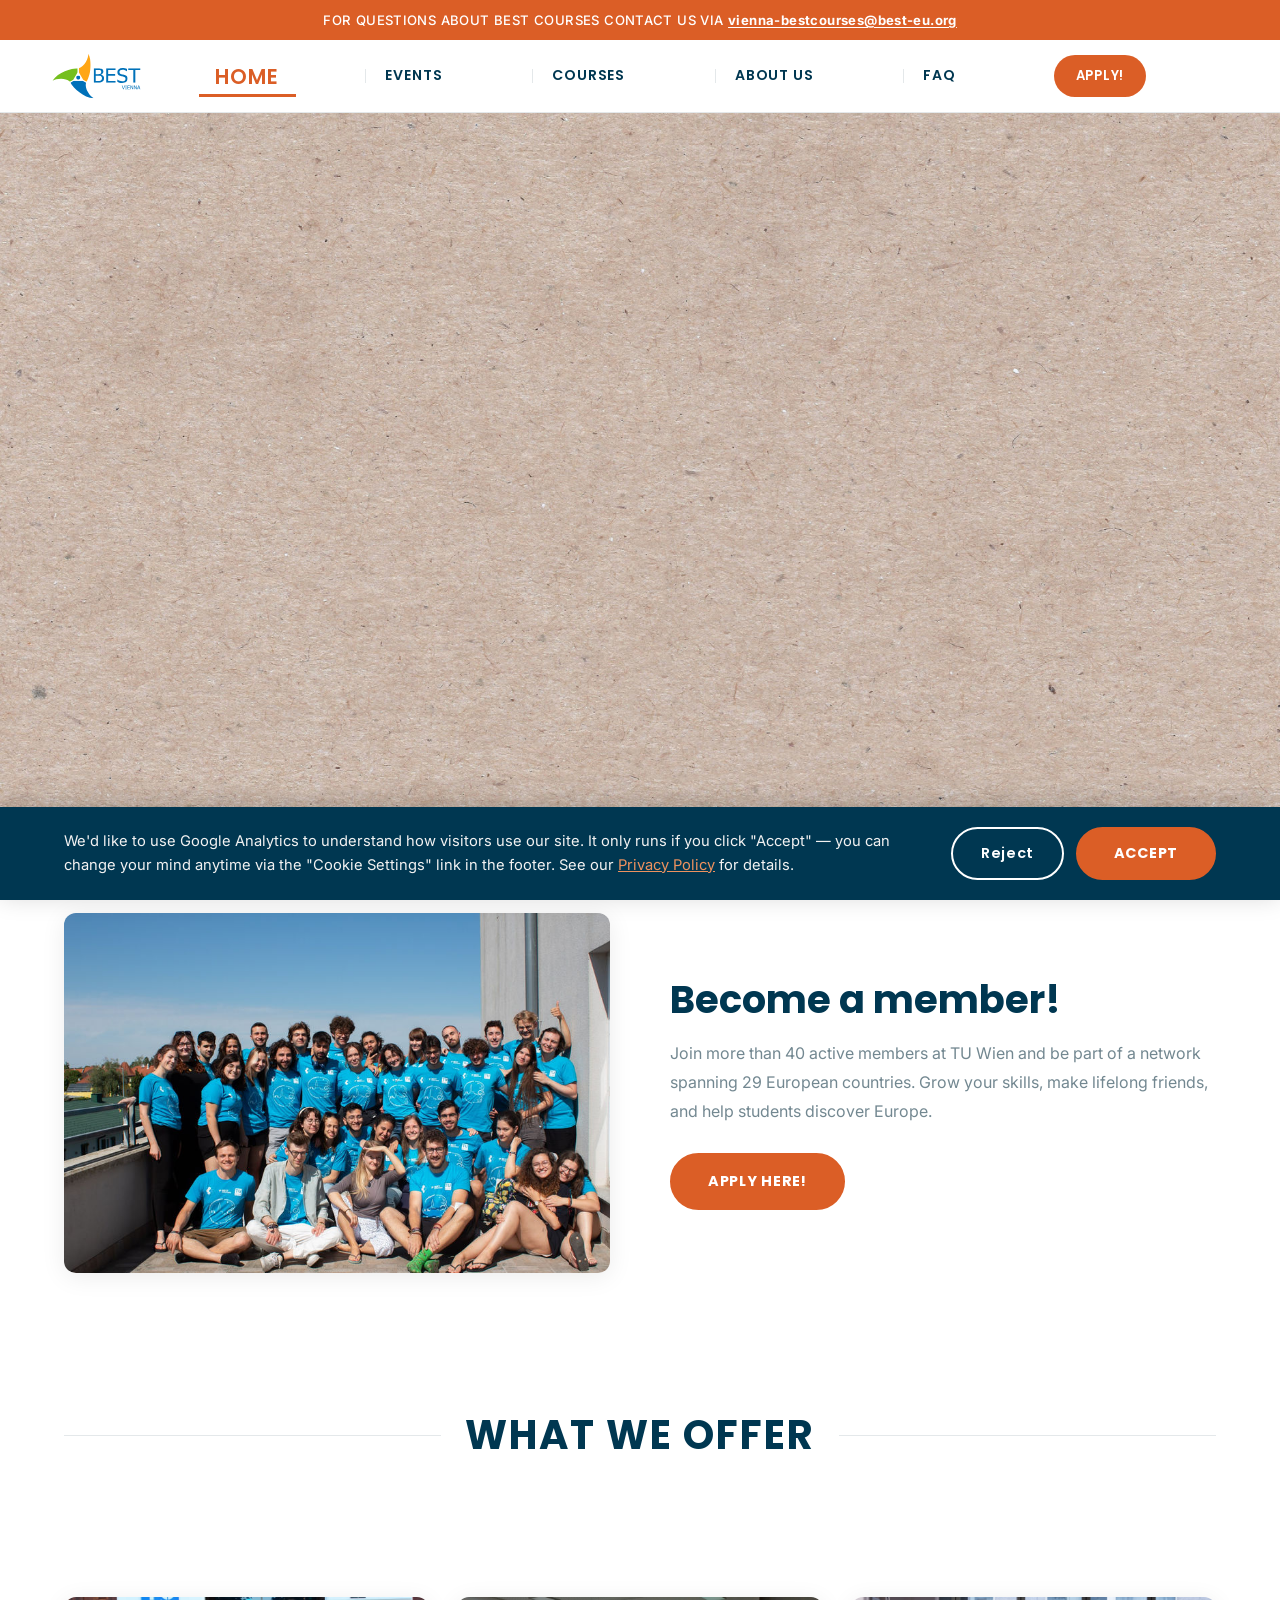
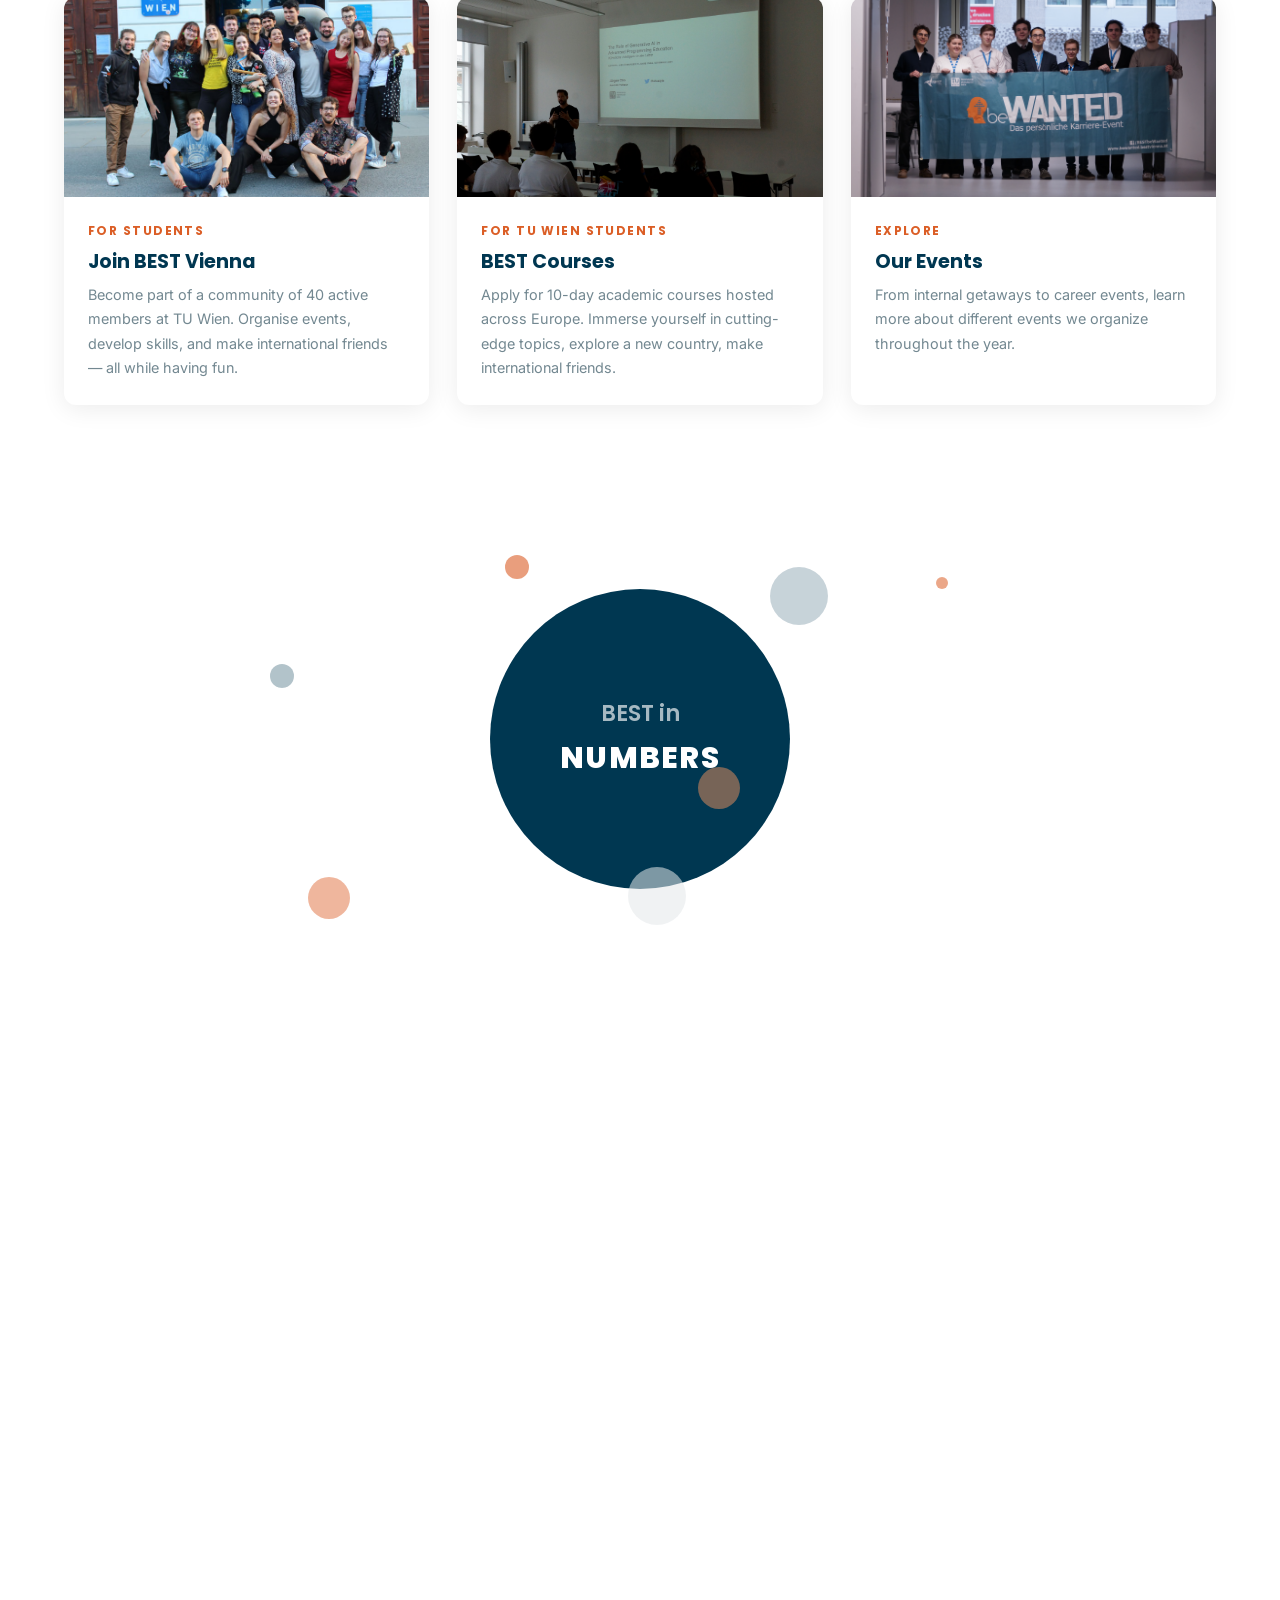
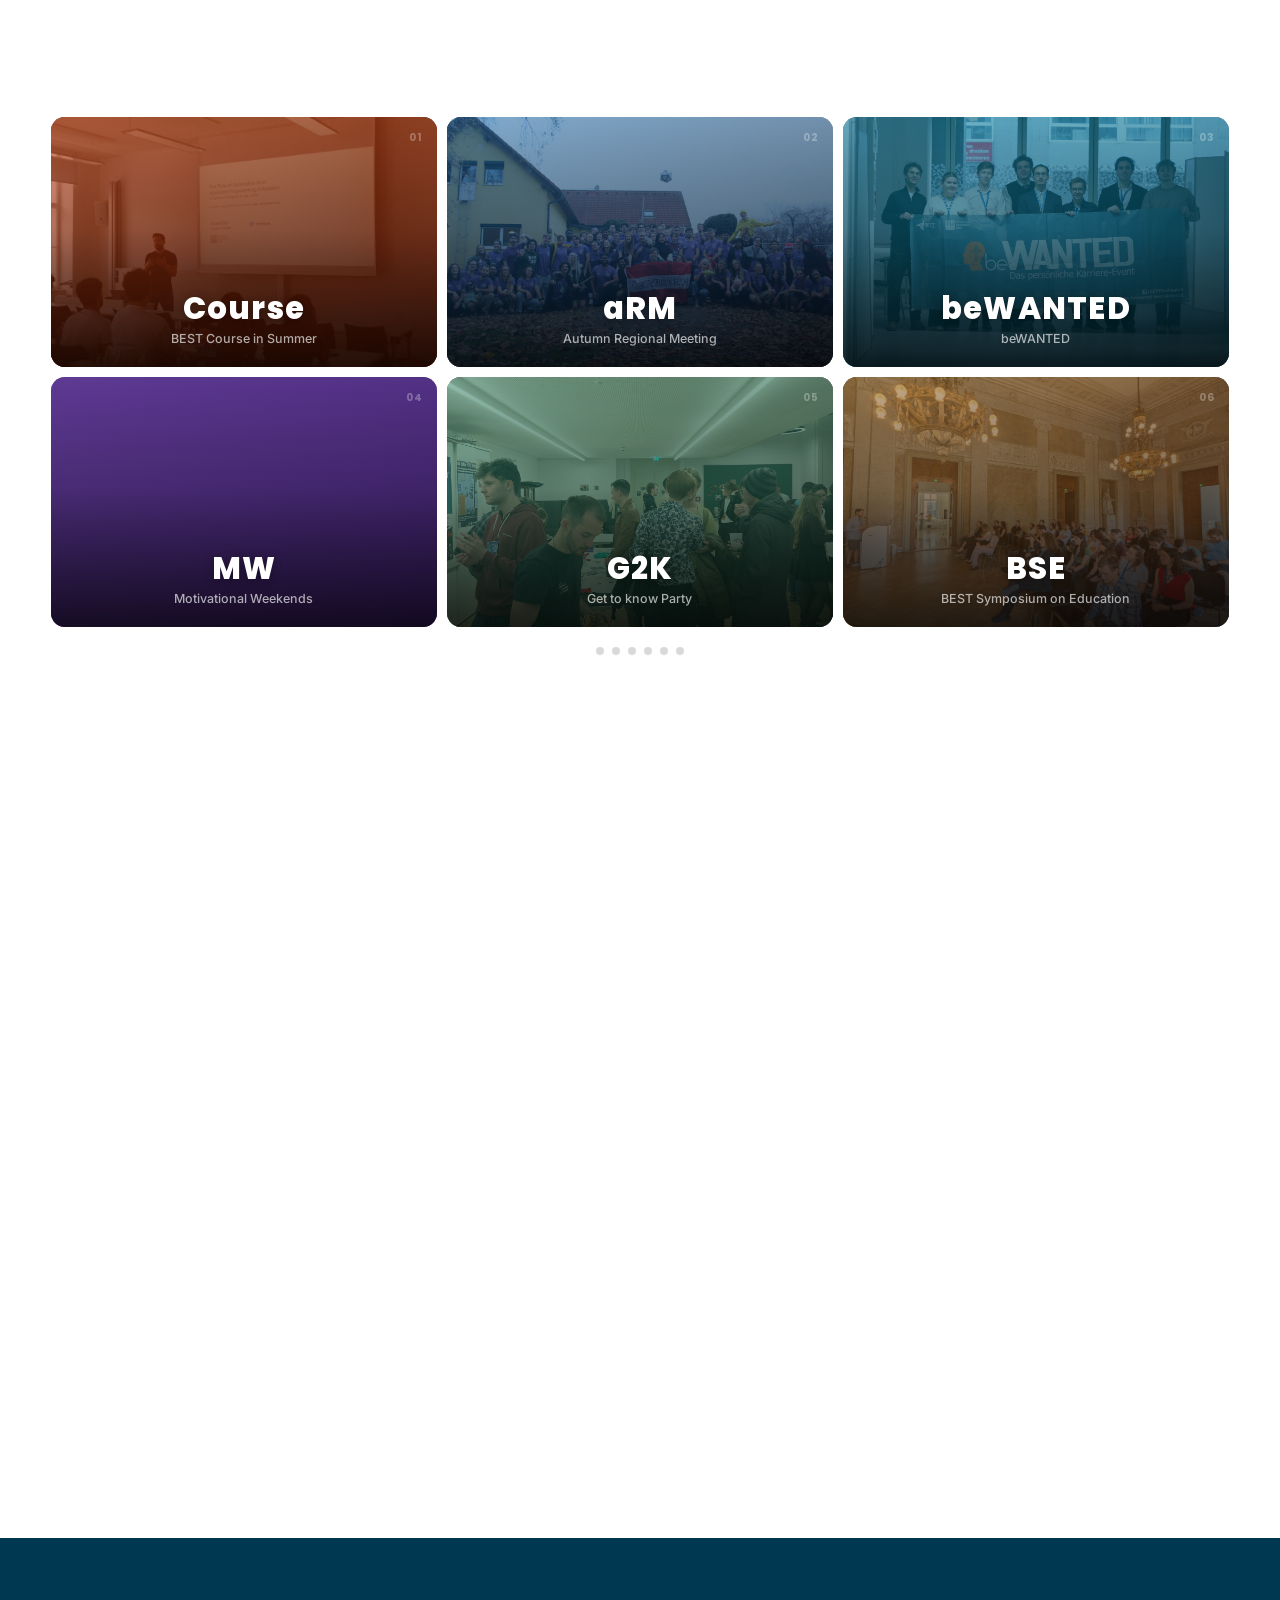
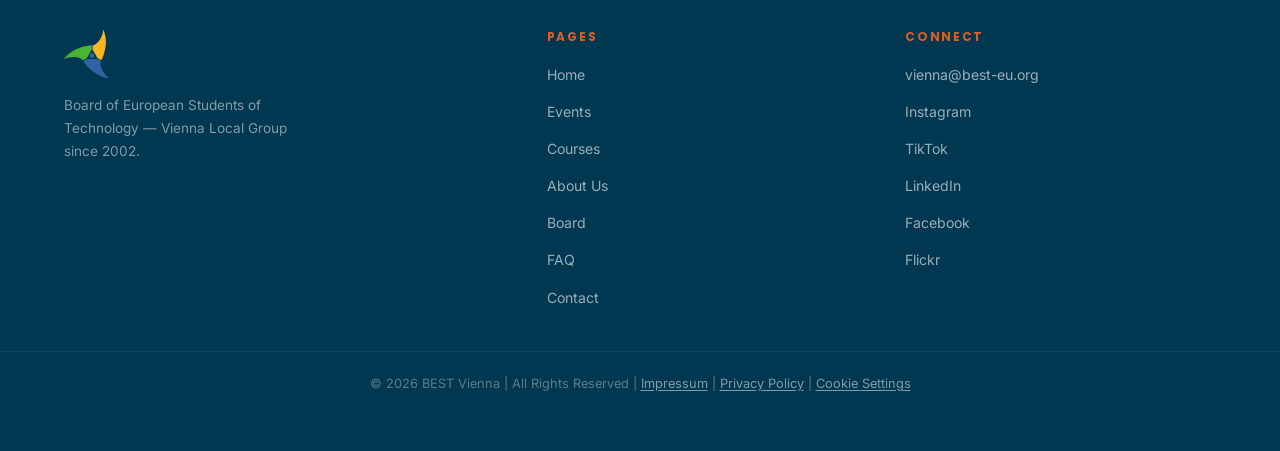
==== commit dbbe52fb: "new apply form links" ====
--- a/index.html
+++ b/index.html
@@ -59,7 +59,7 @@
                     and help students
                     discover Europe.
                 </p>
-                <a href="https://forms.gle/giR4ARjsJGW3wWr38" class="btn btn-primary btn-lg">Apply here!</a>
+                <a href="https://forms.gle/X1QXGorJ41wWyBX18" class="btn btn-primary btn-lg">Apply here!</a>
             </div>
         </div>
     </section>
